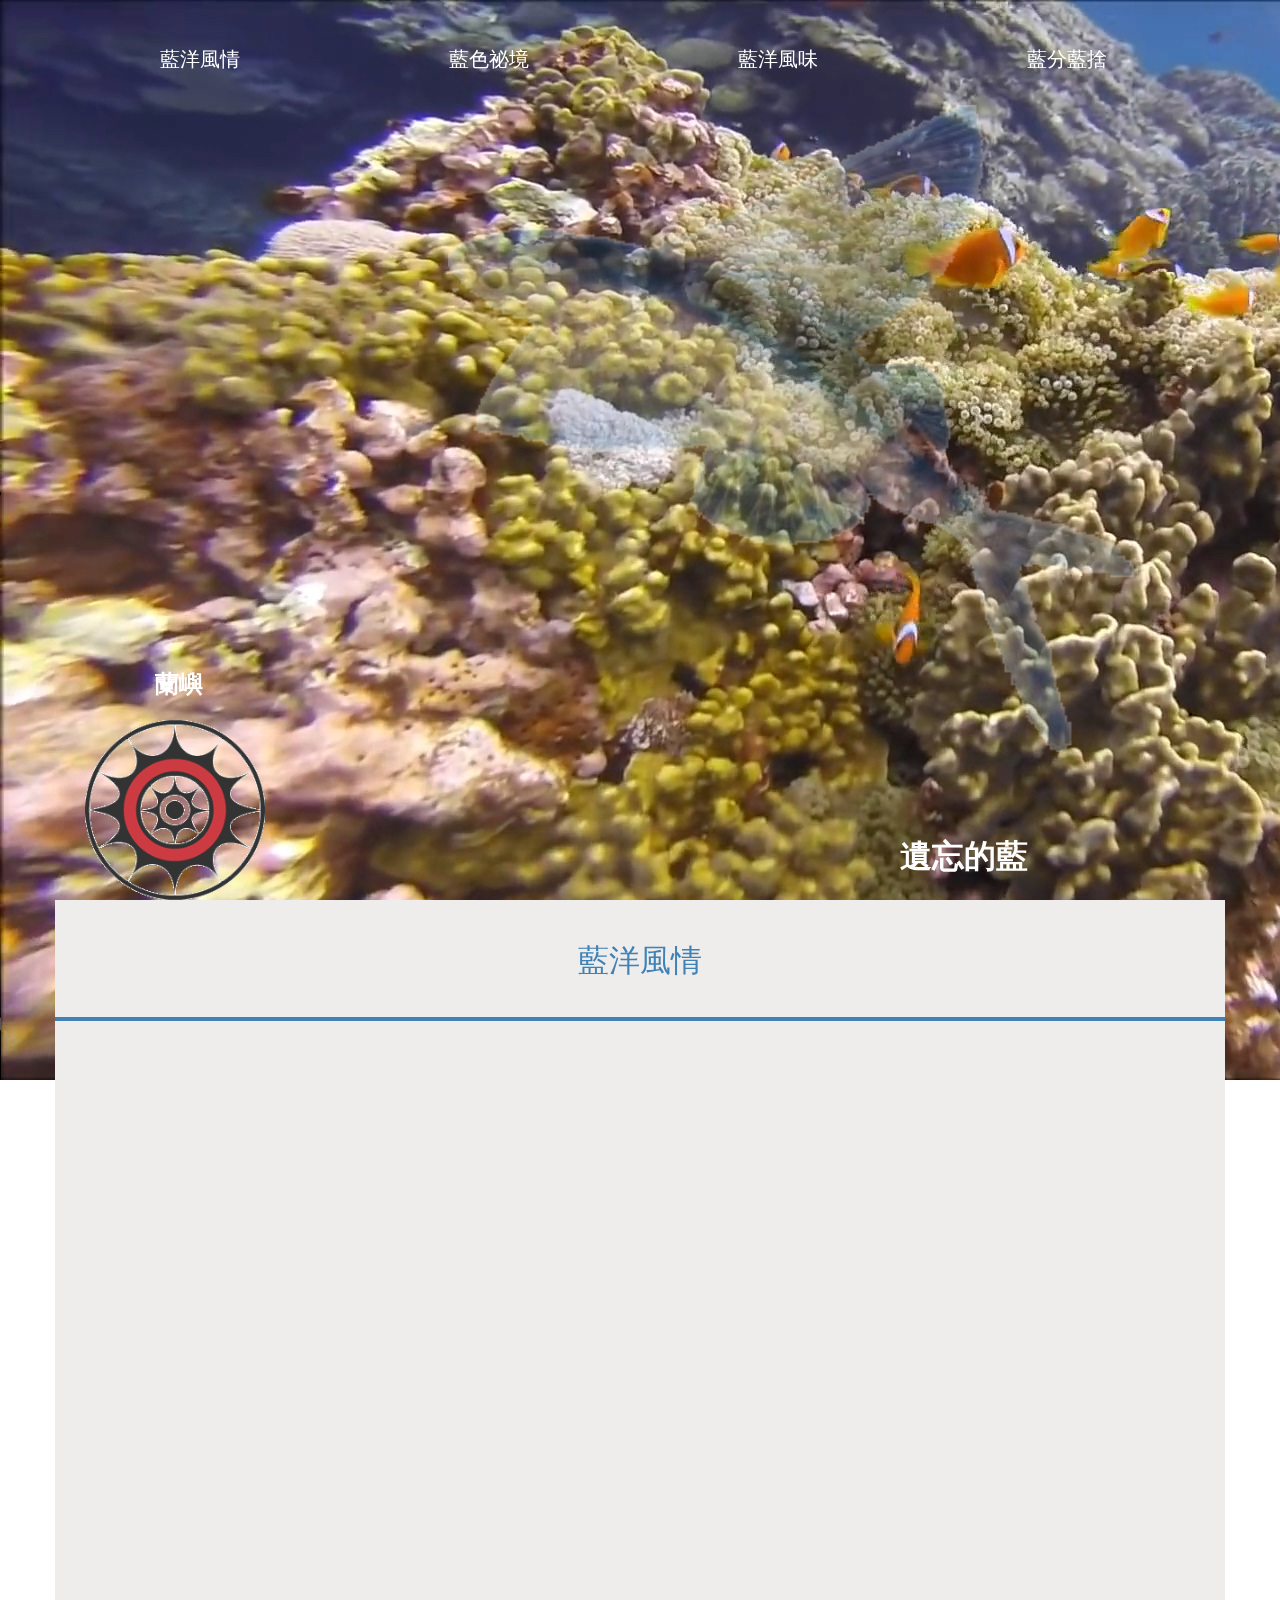
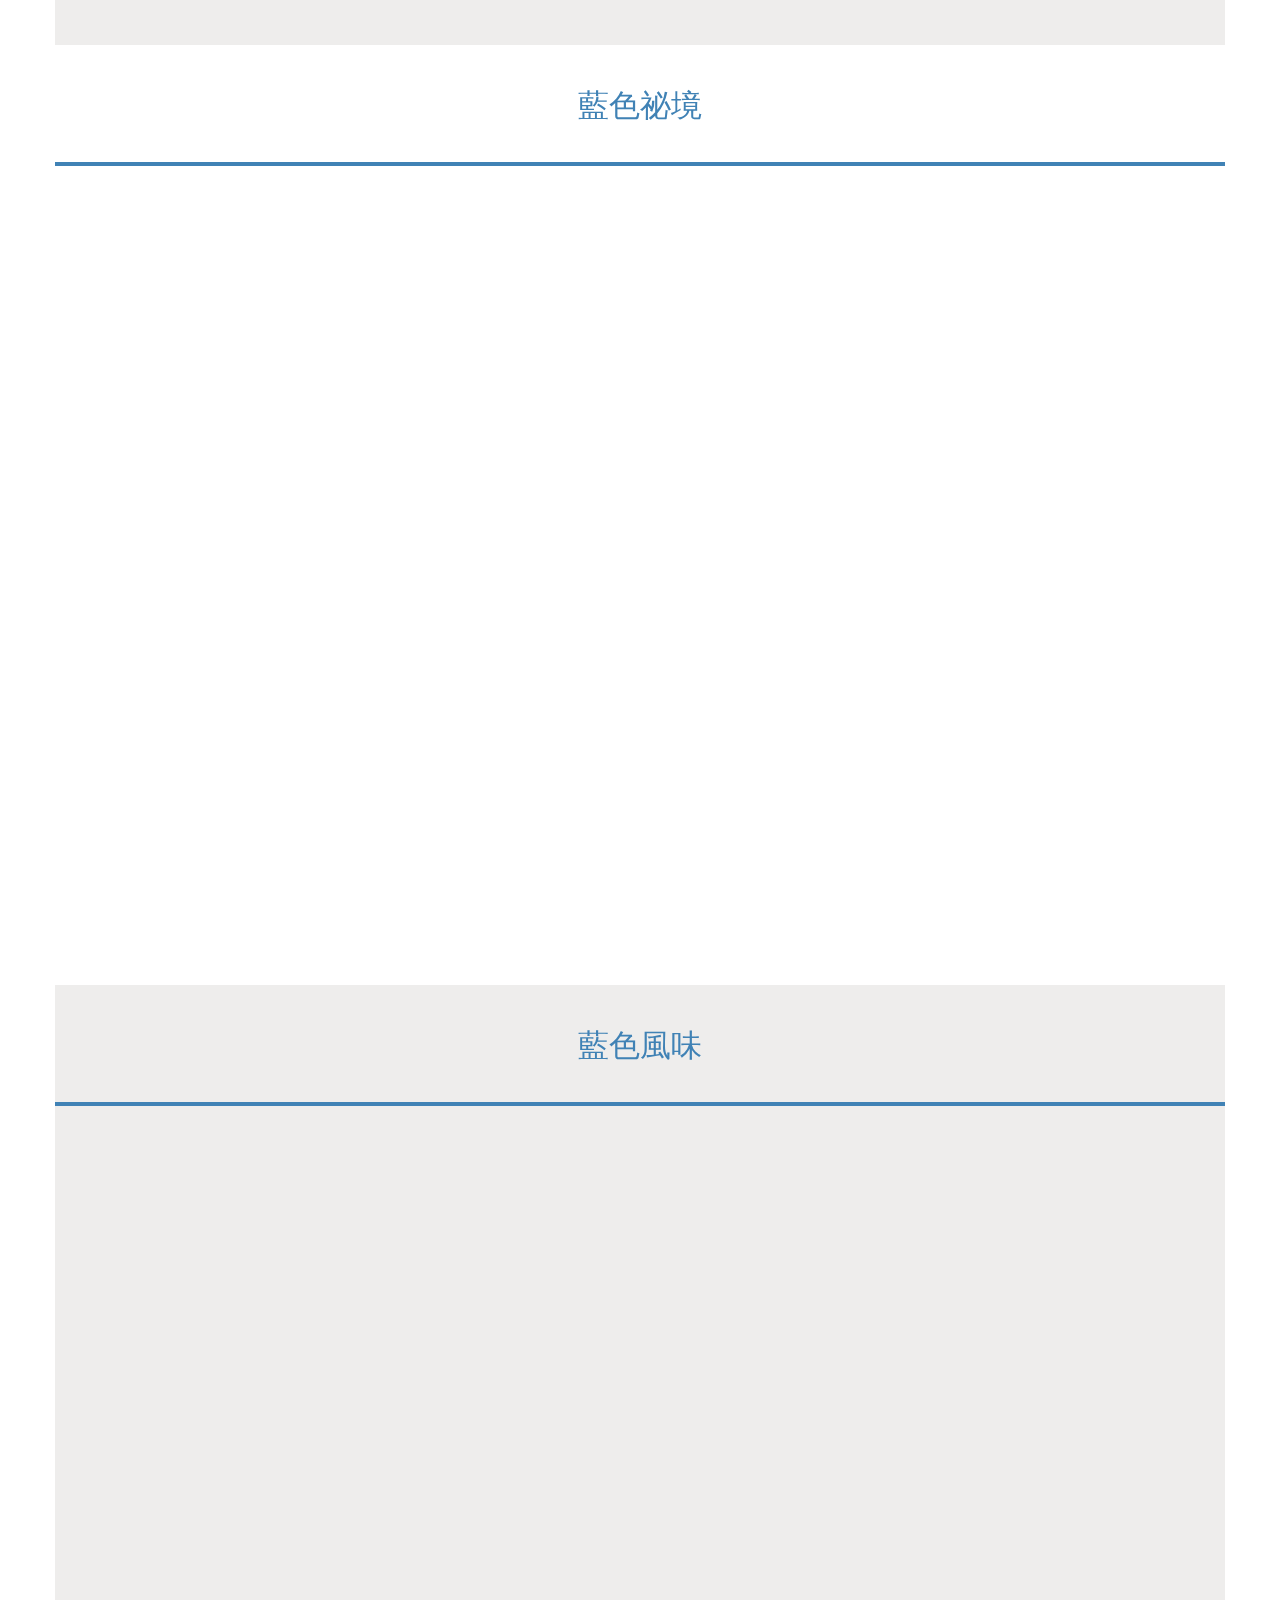
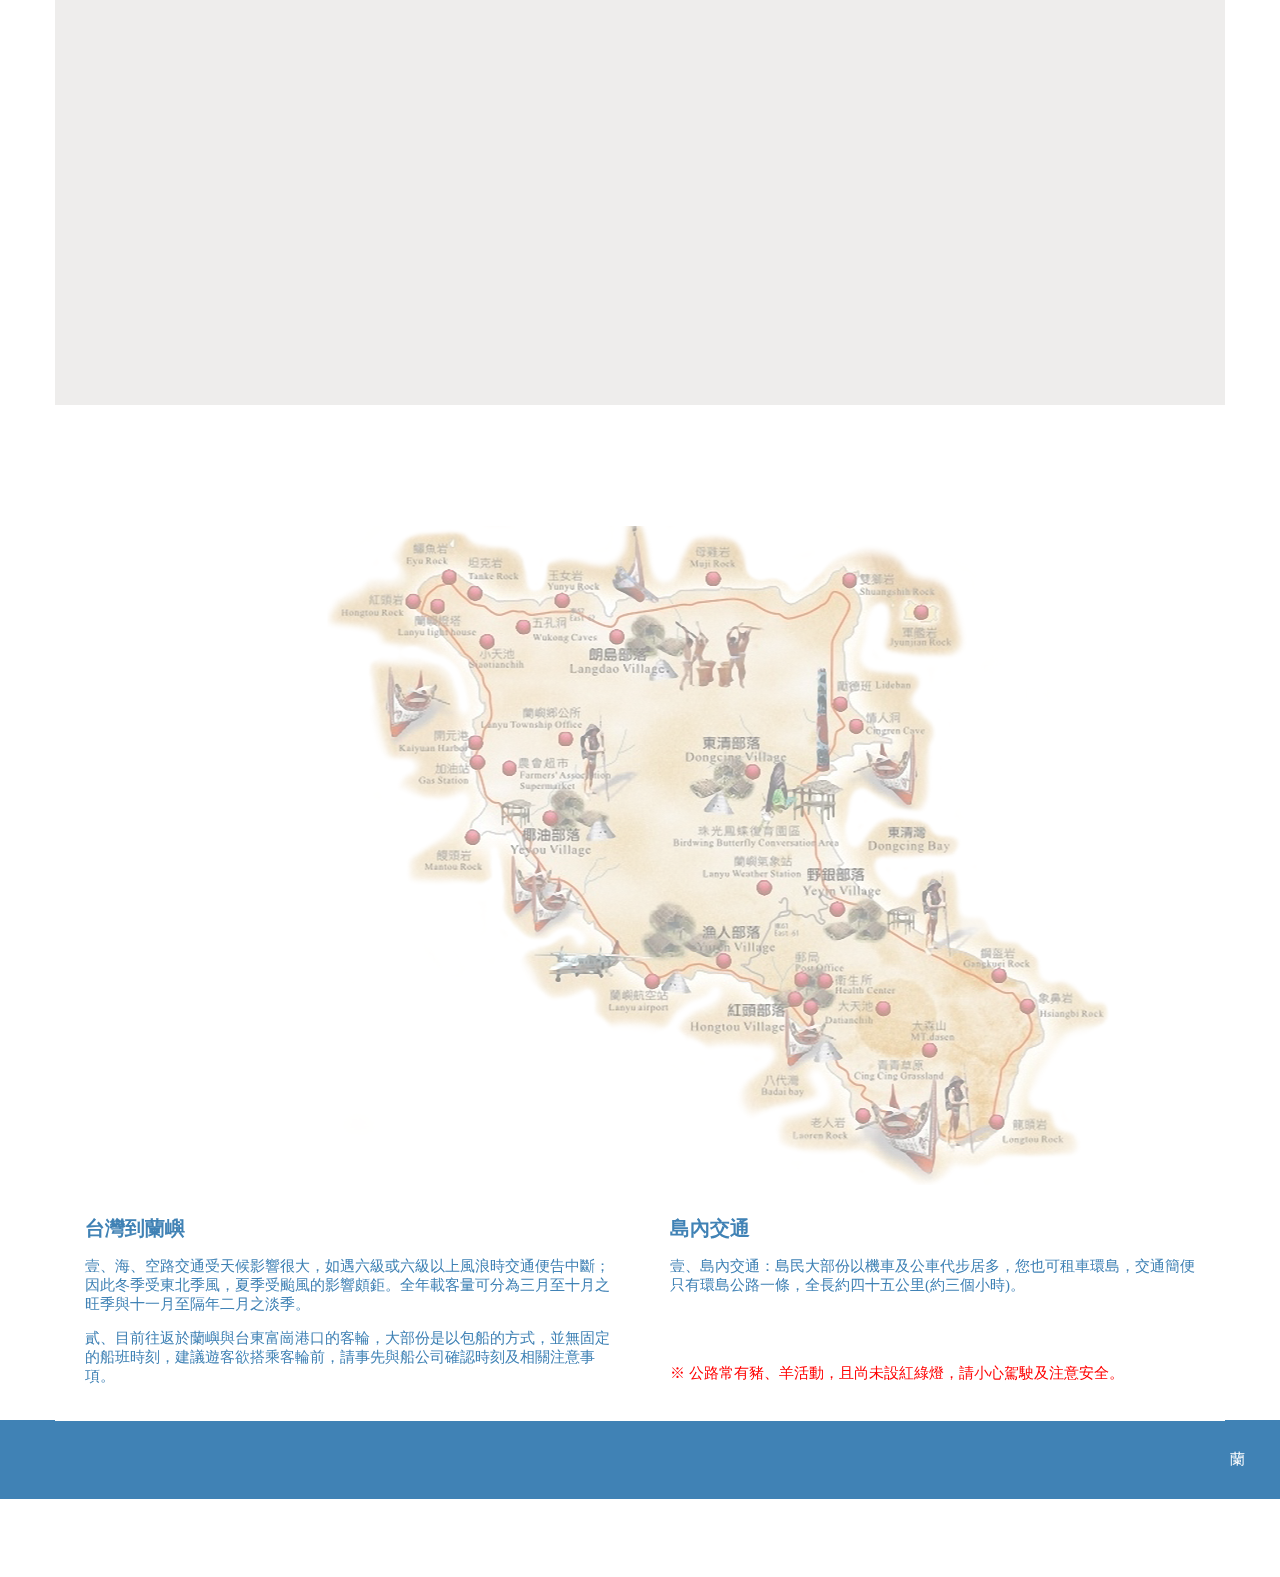
==== index.html @ 0213e4f8 "改title" ====
<!DOCTYPE html>
<html lang="en">

<head>
    <meta charset="UTF-8">
    <meta name="viewport" content="width=device-width, initial-scale=1.0">
    <meta http-equiv="X-UA-Compatible" content="ie=edge">
    <title>遺忘的藍</title>
    <link rel="stylesheet" href="style/css.css">
    <link href="https://unpkg.com/aos@2.3.1/dist/aos.css" rel="stylesheet">
    <link rel="stylesheet" href="https://cdnjs.cloudflare.com/ajax/libs/animate.css/3.7.0/animate.min.css">
    <link rel="stylesheet" href="/lightbox2-master/dist/css/lightbox.min.css">
</head>
<style>
    .bg {
        position: fixed;
        z-index: -1;
    }

    .text1 {
        display: none;
    }
</style>
</head>

<body>
    <div class="bg">
        <video id="myvideo" height="100%" width="1920px" poster="/style/img/sea.jpg" autoplay loop muted="" controls>
            <source src="style/video/20181009.mp4">
            <source src="style/video/20181009.mp4">
        </video>
        <script>
            myVid = document.getElementById("myvideo");
            myVid.playbackRate = 0.3;
        </script>
    </div>
    <button class="js-back-to-top back-to-top" title="回到頭部"></button>
    <div id="all">
        <div id="logo"></div>
        <h2>蘭嶼</h2>
        <div id="navbar">
            <ul>
                <a href="#page02">
                    <li class="hinge">藍洋風情</li>
                </a>
                <a href="#page03">
                    <li class="hinge">藍色祕境</li>
                </a>
                <a href="#page04">
                    <li class="hinge">藍洋風味</li>
                </a>
                <a href="#page05">
                    <li id="end" class="hinge">藍分藍捨</li>
                </a>
            </ul>


        </div>
        <div id="main">
            <div id="fish" data-aos="fade-up-left" data-aos-duration="6000"></div>
            <h1 class="jackInTheBox">遺忘的藍</h1>
        </div>
    </div>
    <div id="page02">
        <div id="page02_navbar">
            藍洋風情
        </div>
        <div id="page02_main">
            <div class="page02_main_box01" data-aos="fade-right" data-aos-duration="3000"></div>
            <div class="page02_main_box02" data-aos="fade-left" data-aos-duration="3000">
                <h3 id="changetitle01">族群:達悟族</h3>
                <h3 id="changetitle02">名稱由來</h3>
                <p id="changetext01">巴丹島（Batan），位於蘭嶼東南方海上的一個島嶼，屬於菲律賓的巴斯可州，與蘭嶼島相距甚近，兩地人經常划船相互往來，有學者認為達悟族的祖先應該是從巴丹島遷居蘭嶼島的，以前兩地之間也有頻繁的來往。
                </p>
                <p id="changetext02">蘭嶼最早稱為「Ponso no
                    Tao」，原住民達悟語的意思為「人之島」。因島上西北角山頭在夕陽映照下，有如一顆紅色的人頭，閩南漢人一度稱為「紅頭嶼」。後來因島上盛產蝴蝶蘭，才更名為「蘭嶼」。行政區劃分為台東縣蘭嶼鄉，亦為交通部觀光局東部海岸國家風景區管理處管轄範圍。</p>
            </div>
            <div class="page02_main_box03" data-aos="fade-right" data-aos-duration="3000"></div>
            <div class="page02_main_box04" data-aos="flip-left" data-aos-duration="3000">
                <h3 id="changetitle03">禁忌:入境隨俗</h3>
                <h3 id="changetitle04">熱帶雨林</h3>
                <p class="changetext03">1.每年3至7月是雅美人舉行飛魚祭的時間，請女性遊客切記不要碰觸拼板舟船身，所有遊客也請勿擅自登船拍照。</p>
                <p class="changetext03">2.『棋盤腳樹』被雅美人視為『魔鬼樹』，請勿將此樹的樹枝、葉子帶進居民的家中或放在拼板舟上。</p>
                <p class="changetext04">蘭嶼與台灣本島不同, 是全台灣唯一被歸類於熱帶雨林氣候的地區。年溫差小, 終年氣溫溫和但潮濕多雨,
                    同時也是全台灣日照時數最少的地區之一。山區與平地平均溫差3到4度，山地年平均溫度約23度，平地年平均溫度約26度，冬季氣候溫和潮溼，夏季炎熱多雨。 </p>
            </div>
            <div class="page02_main_box05" data-aos="fade-left" data-aos-duration="3000">
                <h3 id="changetitle05">祭典:飛魚祭</h3>
                <h3 id="changetitle06">歸屬台灣</h3>
                <p class="changetext05">飛魚招魚祭:每年二至三月舉行，意召請飛魚、祈求豐收。此後，達悟族人允許在夜間以火把照明來捕捉飛魚，到四月，白天可用小船釣大魚，但夜間不可捕魚，五到七月可在白天捕捉飛魚，但不可捕捉其他魚種。</p>
                <p class="changetext05">飛魚收藏祭:在每年六到七月舉行，表示飛魚的魚汛期已經結束，從這天起不可再捕捉飛魚，改抓其它魚食用。而整個魚汛期所捉到的大量飛魚則曬乾儲存，以備在冬季時食用。</p>
                <p class="changetext05">飛魚終食祭:每年中秋節過後，雅美族人就禁止再食用飛魚了，吃不完的飛魚乾掛在屋旁柴架上讓豬狗吃食，不隨意丟棄，表達對飛魚的尊重。</p>
                <p class="changetext06">1896(清光緒21年日明治23年) 中日簽定馬關條約，蘭嶼隨台、澎割讓予日本。日人將蘭嶼設為研究區供人類學者研究，並改屬台東縣管轄。
                    1897(日明治30年) 日人鳥居龍藏第一次赴本島調查。1903(日明治36年)
                    美國帆船班傑明號事件。美船數人與雅美族因誤會而鬥爭，後日本派駐警三人駐蘭嶼，日人在蘭嶼設立駐在所，於紅頭社駐警察三名，此為國家體制機構進入蘭嶼之始。</p>
            </div>
        </div>
    </div>
    <div id="page03">
        <div id="page03_navbar">
            藍色祕境
        </div>
        <div id="page03_main">
            <div class="page03_main_box" data-aos="fade-up" data-aos-duration="3000">
                <section>
                    <a class="example-image-link" href="/style/img/view1-1.jpg" data-lightbox="village01" data-title="油椰國小"><img
                            class="example-image" src="/style/img/village01.jpg" alt="" width="350px" height="350px" /></a>
                    <a class="example-image-link text1" href="/style/img/view1-2.jpg" data-lightbox="village01"
                        data-title="饅頭山"><img class="example-image" src="/style/img/view1-2.jpg" alt="" /></a>
                </section>
            </div>
            <div class="page03_main_box" data-aos="fade-up" data-aos-duration="3000">
                <section>
                    <a class="example-image-link" href="/style/img/view2-1.jpg" data-lightbox="village02" data-title="蘭嶼燈塔"><img
                            class="example-image" src="/style//img/village02.jpeg" alt="" width="350px" height="350px" /></a>
                    <a class="example-image-link text1" href="/style/img/view2-2.jpg" data-lightbox="village02"
                        data-title="蘭嶼小天池"><img class="example-image" src="/style/img/view2-2.jpg" alt="" /></a>
                    <a class="example-image-link text1" href="/style/img/view2-3.jpg" data-lightbox="village02"
                        data-title="雙獅岩"><img class="example-image" src="/style/img/view2-3.jpg" alt="" /></a>
                </section>
            </div>
            <div id="boxUR" class="page03_main_box" data-aos="fade-up" data-aos-duration="3000">
                <section>
                    <a class="example-image-link" href="/style/img/view3-1.jpg" data-lightbox="village03" data-title="東清祕境"><img
                            class="example-image" src="/style/img/village03.jpg" alt="" width="350px" height="350px" /></a>
                </section>
            </div>
            <div class="page03_main_box" data-aos="fade-up" data-aos-duration="3000">
                <section>
                    <a class="example-image-link" href="/style/img/view4-1.jpg" data-lightbox="village04" data-title="野銀冷泉"><img
                            class="example-image" src="/style//img/village04.jpg" alt="" width="350px" height="350px" /></a>
                    <a class="example-image-link text1" href="/style/img/view4-2.jpg" data-lightbox="village04"
                        data-title="地下屋"><img class="example-image" src="/style/img/view2-2.jpg" alt="" /></a>
                    <a class="example-image-link text1" href="/style/img/view4-3.jpg" data-lightbox="village04"
                        data-title="氣候站"><img class="example-image" src="/style/img/view2-3.jpg" alt="" /></a>
                    <a class="example-image-link text1" href="/style/img/view4-4.jpg" data-lightbox="village04"
                        data-title="氣候站"><img class="example-image" src="/style/img/view2-4.jpg" alt="" /></a>
                </section>
            </div>
            <div class="page03_main_box" data-aos="fade-up" data-aos-duration="3000">
                <section>
                    <a class="example-image-link" href="/style/img/view5-1.jpg" data-lightbox="village05" data-title="蘭嶼大天池"><img
                            class="example-image" src="/style/img/village05.jpeg" alt="" width="350px" height="350px" /></a>
                    <a class="example-image-link text1" href="/style/img/view5-2.jpg" data-lightbox="village05"
                        data-title="青青草原"><img class="example-image" src="/style/img/view5-2.jpg" alt="" /></a>
                    <a class="example-image-link text1" href="/style/img/view5-3.jpg" data-lightbox="village05"
                        data-title="青青草原"><img class="example-image" src="/style/img/view5-3.jpg" alt="" /></a>
                    <a class="example-image-link text1" href="/style/img/view5-4.gif" data-lightbox="village05"
                        data-title="青青草原"><img class="example-image" src="/style/img/view5-4.gif" alt="" /></a>
                </section>
            </div>
            <div id="boxDR" class="page03_main_box" data-aos="fade-up" data-aos-duration="3000">
                <section>
                    <a class="example-image-link" href="/style/img/view6-1.jpg" data-lightbox="village06" data-title="八代灣"><img
                            class="example-image" src="/style/img/village06.jpg" alt="" width="350px" height="350px" /></a>
                    <a class="example-image-link text1" href="/style/img/view6-2.jpg" data-lightbox="village06"
                        data-title="八代灣"><img class="example-image" src="/style/img/view6-2.jpg" alt="" /></a>
                    <a class="example-image-link text1" href="/style/img/view6-3.gif" data-lightbox="village06"
                        data-title="八代灣"><img class="example-image" src="/style/img/view6-3.gif" alt="" /></a>
                    <a class="example-image-link text1" href="/style/img/view6-4.gif" data-lightbox="village06"
                        data-title="八代灣"><img class="example-image" src="/style/img/view6-4.gif" alt="" /></a>
                </section>
            </div>
        </div>
    </div>
    <div id="page04">
        <div id="page04_navbar">
            藍色風味
        </div>
        <div id="page04_main">
            <div class="page04_main_box restaurant01" data-aos="flip-left" data-aos-easing="ease-out-cubic"
                data-aos-duration="3000"></div>
            <div class="page04_main_box restaurant02" data-aos="flip-left" data-aos-easing="ease-out-cubic"
                data-aos-duration="3000"></div>
            <div id="box04R" class="page04_main_box" data-aos="flip-left" data-aos-easing="ease-out-cubic"
                data-aos-duration="3000"></div>
            <div class="longbox restaurant04" data-aos="flip-left" data-aos-easing="ease-out-cubic" data-aos-duration="3000"></div>
            <div id="box04CR" class="page04_main_box" data-aos="flip-left" data-aos-easing="ease-out-cubic"
                data-aos-duration="3000"></div>
            <div class="page04_main_box restaurant06" data-aos="flip-left" data-aos-easing="ease-out-cubic"
                data-aos-duration="3000"></div>
            <div id="longboxR" class="longbox" data-aos="flip-left" data-aos-easing="ease-out-cubic" data-aos-duration="3000"></div>
        </div>
    </div>
    <div id="page05">
        <div id="page05_navbar">
            藍分藍捨
        </div>
        <div id="page05_main">
            <div id="map"></div>

            <div id="traffic_box">
                <div id="traffic_box01">
                    <div class="traffic">
                        <h3>台灣到蘭嶼</h3>
                        <p>壹、海、空路交通受天候影響很大，如遇六級或六級以上風浪時交通便告中斷；因此冬季受東北季風，夏季受颱風的影響頗鉅。全年載客量可分為三月至十月之旺季與十一月至隔年二月之淡季。</p>
                        <p>貳、目前往返於蘭嶼與台東富崗港口的客輪，大部份是以包船的方式，並無固定的船班時刻，建議遊客欲搭乘客輪前，請事先與船公司確認時刻及相關注意事項。</p>
                    </div>
                    <div class="traffic">
                        <h3>島內交通</h3>
                        <p>壹、島內交通：島民大部份以機車及公車代步居多，您也可租車環島，交通簡便只有環島公路一條，全長約四十五公里(約三個小時)。</p>
                        <br>
                        <br>
                        <br>
                        <p id="changecolor">※ 公路常有豬、羊活動，且尚未設紅綠燈，請小心駕駛及注意安全。</p>
                    </div>
                </div>
            </div>
        </div>
    </div>
    <div id="foolter">
        <p id="fooltercolor">蘭嶼民間發展協會所有 © 2018</p>
    </div>
    <script src="https://unpkg.com/aos@2.3.1/dist/aos.js"></script>
    <script>
        AOS.init();
    </script>
    <script src="/lightbox2-master/dist/js/lightbox-plus-jquery.min.js"></script>
    <script>
        $(function () {
            var $win = $(window);
            var $backToTop = $('.js-back-to-top');
            // 當用戶滾動到離頂部100像素時，展示回到頂部按鈕                   
            $win.scroll(function () {
                if ($win.scrollTop() > 100) {
                    $backToTop.show();
                } else {
                    $backToTop.hide();
                }
            });
            // 當用戶點擊按鈕時，通過動畫效果返回頭部                   
            $backToTop.click(function () {
                $('html, body').animate({
                    scrollTop: 0
                }, 200);
            });
        });
    </script>

</body>

</html>
---- style/css.css ----
*{
    box-sizing: border-box;
}
body{
    padding: 0px;
    margin: 0px;
}
#all{
    padding: 0px;
    width:100%;
    height: 100vh;
    background-color:rgba(0,0,0,0);
    position: relative;

}
#navbar{
    width: 960px;
    height: 85px;
    background-color:rgba(0,0,0,0);
    margin-left: auto;
    margin-right: auto;
    padding-top: 30px; 
}
ul{
    list-style-type:none;
    padding: 0px;
}
li{
    float: left;
    margin-right: 209px;
    font-size: 20px;
    font-family:王漢宗粗鋼體一標準;
    color: white;
}
#end{
    margin-right:0px;
}
#main{
    width:1170px;
    height:calc(100vh - 85px);
    background-color:rgba(0,0,0,0);
    margin-left: auto;
    margin-right: auto;
    padding-left:393px;
    padding-top:20px;
}
#fish{
    width: 690px;
    height:647px;
    background-image: url(/style/img/fish1.gif);
    background-size: cover;
    opacity:0.3;
}
#fish:hover{
    background-image: url(/style/img/fish2.png);
    opacity:0.4;
}
#logo{
    width: 180px;
    height: 180px;
    background-image: url(/style/img/c.gif);
    background-size: cover;
    position: absolute;
    left:85px;
    bottom: 0px;

}
h1{
    position: absolute;
    left:900px;
    bottom:0px;
    color: white;
    font-family:王漢宗標楷體一空心;
}
h2{
    position: absolute;
    left:155px;
    bottom: 180px;
    color: white;
    font-family:王漢宗標楷體一空心;

}
#page02{
    width: 1170px;
    height: 745px;
    background-color:#EEEDEC;
    margin-left: auto;
    margin-right: auto;
}
#page02:hover{
    background-color:rgba(0,0,0,0); 
    transition-duration: 3s;
}

#page02_navbar{
    width: 100%;
    height: 121px;
    border-bottom: 4px solid #4082B5;
    color:#4082B5;
    font-size: 31px;
    text-align: center;
    line-height: 121px;
    font-family:王漢宗粗鋼體一標準;
}
#page02:hover > #page02_navbar{
    border-bottom: 4px solid white;
    color:white;
    transition-duration: 3s; 
}
#page02_main{
    width:1110px;
    height:calc(100% - 241px);
    margin: 30px;
 
}
.page02_main_box01{
    width:540px;
    height: 218px;
    background-color: black;
    background-image: url(/style/img/people.jpg);
    background-size: cover;
    background-position: center;
    float: left;
    margin-right: 30PX;
}
.page02_main_box02{
    width: 540px;
    height: 218px;
    background-color:white;
    float: left;
    margin-bottom:30px;
}
#changetitle02,#changetext02{
    display: none;
}
.page02_main_box02:hover > #changetitle02,.page02_main_box02:hover > #changetext02{
    display: block;
}
.page02_main_box02:hover > #changetitle01,.page02_main_box02:hover > #changetext01{
    display: none;
}

.page02_main_box03{
    width: 255px;
    height: 286px;
    background-color: yellow;
    background-image: url(/style/img/flyfish.jpg);
    background-size: cover;
    float: left;
    margin-right: 30PX;
}

.page02_main_box04{
    width: 255px;
    height: 286px;
    background-color: white;
    float: left;
    margin-right: 30PX;
}
#changetitle04,.changetext04{
    display: none;
}
.page02_main_box04:hover > #changetitle04,.page02_main_box04:hover > .changetext04{
    display: block;
}
.page02_main_box04:hover > #changetitle03,.page02_main_box04:hover > .changetext03{
    display: none;
}
.page02_main_box05{
    width: 540px;
    height: 286px;
    background-color: white;
    float: left;
}
#changetitle06,.changetext06{
    display: none;
}
.page02_main_box05:hover > #changetitle06,.page02_main_box05:hover > .changetext06{
    display: block;
}
.page02_main_box05:hover > #changetitle05,.page02_main_box05:hover > .changetext05{
    display: none;
}
h3{
    padding: 0px;
    margin: 0px;
    margin: 30px;
    margin-bottom: 15px;
    font-size: 20px;
    color: #4082B5;
    font-family:微軟正黑體;
}
p{
    padding: 0px;
    margin: 0px;
    margin-top: 15px;
    margin-left: 30px;
    margin-right: 30px;
    font-size: 15px;
    color: #4082B5;
    font-family:微軟正黑體;

}
#page03{
    width: 1170px;
    height: 940px;
    background-color:white;
    margin-left: auto;
    margin-right: auto;
}
#page03:hover{
    background-color:rgba(0,0,0,0);
    transition-duration: 3s;
 }
#page03_navbar{
    width: 100%;
    height: 121px;
    border-bottom: 4px solid #4082B5;
    color:#4082B5;
    font-size: 31px;
    text-align: center;
    line-height: 121px;
    font-family:王漢宗粗鋼體一標準;
}
#page03:hover > #page03_navbar{
    border-bottom: 4px solid white;
    color:white;
    transition-duration: 3s; 
}
#page03_main{
    width:1110px;
    height:calc(100% - 241px);
    margin: 30px;
 
}
.page03_main_box{
    width: 350px;
    height:350px;
    background-color:yellow;
    float: left;
    margin-right:30px;
}
#boxUR,#boxDR{
    margin: 0px;
    margin-bottom: 30px;
}
#page04{
    width: 1170px;
    height: 1020px;
    background-color:#EEEDEC;
    margin-left: auto;
    margin-right: auto
}
#page04:hover{
    background-color:rgba(0,0,0,0); 
    transition-duration: 3s;
}
#page04_navbar{
    width: 100%;
    height: 121px;
    border-bottom: 4px solid #4082B5;
    color:#4082B5;
    font-size: 31px;
    text-align: center;
    line-height: 121px;
    font-family:王漢宗粗鋼體一標準;
}
#page04:hover > #page04_navbar{
    border-bottom: 4px solid white;
    color:white; 
    transition-duration: 3s;
}
#page04_main{
    width:1110px;
    height:calc(100% - 241px);
    margin: 30px;    
}
.page04_main_box{
    width: 350px;
    height: 250px;
    background-color: black;
    float: left;
    margin-right:30px;
}
#box04R{
    margin: 0px;
    margin-bottom: 30px;
    background-image: url(/style/img/restaurant03.jpg);
    background-size: cover;
}
.longbox{
    width: 730px;
    height: 250px;
    background-color: #4082B5;
    float: left;
    margin-right:30px;
}
#box04CR{
    margin: 0px;
    margin-bottom: 30px;
    background-image: url(/style/img/restaurant05.png);
    background-size: cover;

}
#longboxR{
    margin: 0px;
    margin-bottom: 30px;
    background-image: url(/style/img/restaurant07.jpg);
    background-size: cover;
    background-position: bottom;
}
.restaurant01{
    background-image: url(/style/img/restaurant01.jpg);
    background-size: cover;
}
.restaurant02{
    background-image: url(/style/img/restaurant02.jpg);
    background-size: cover;
}
.restaurant04{
    background-image: url(/style/img/restaurant04.jpg);
    background-size: cover;
    background-position: center;
}
.restaurant06{
    background-image: url(/style/img/restaurant06.jpg);
    background-size: cover;
}
#page05{
    width: 100%;
    height:1000px;
    background-color:rgba(0,0,0,0);
    margin-left: auto;
    margin-right: auto
}
#page05_navbar{
    width: 100%;
    height: 121px;
    color:white;
    font-size: 31px;
    text-align: center;
    line-height: 121px;
    font-family:王漢宗粗鋼體一標準;
}
#page05_main{
    width:100%;
    height:calc(100% -241px);   
}
#page05_main_box{
    max-width: 1170px;
    height: auto;
    
}
#map{
    max-width:1170px;
    height: 659px;;
    background-color:rgba(0,0,0,0);
    background-image: url(/style/img/map.png);
    background-position: center;
    margin-left: auto;
    margin-right: auto;
}
#traffic_box{
    width: 100%;
    height: 236px;
    background-color: white;
}
#traffic_box01{
   width: 1170px;
    height: 236px;
    margin-left: auto;
    margin-right: auto;
}
.traffic{
    width: 50%;
    height: 236px;
    background-color: white;
    float: left;
}
#changecolor{
    color: red;
}
#foolter{
    width: 100%;
    height: 78.5px;
    background-color: #4082B5;
    margin-left: auto;
    margin-right: auto;
}
#fooltercolor{
    color: white;
    text-align: center;
    line-height: 78.5px;
}
.back-to-top {
    display: none; /* 默認是隱藏的，這樣在第一屏才不顯示 */
    position: fixed; /* 位置是固定的 */
    bottom: 20px; /* 顯示在頁面底部 */
    right: 30px; /* 顯示在頁面的右邊 */
    z-index: 99; /* 確保不被其他功能覆蓋 */
    border:  rgba(0,0,0,0); /* 顯示邊框 */
    outline: none; /* 不顯示外框 */
    background-color: rgba(0,0,0,0); /* 設置背景背景顏色 */
    color: #0aaaf5; /* 設置文本顏色 */
    cursor: pointer; /* 滑鼠移到按鈕上顯示手型 */
    padding: 160px 60px 60px 60px; /* 增加一些內邊距 */
    border-radius: 15px; /* 增加圓角 */
    background-image: url('/style/img/fish02.gif');
    background-size: cover;
    }
    .back-to-top:hover {
    background-color: rgba(0,0,0,0); /* 滑鼠移上去時，反轉顏色 */
    color: #fff;
    }
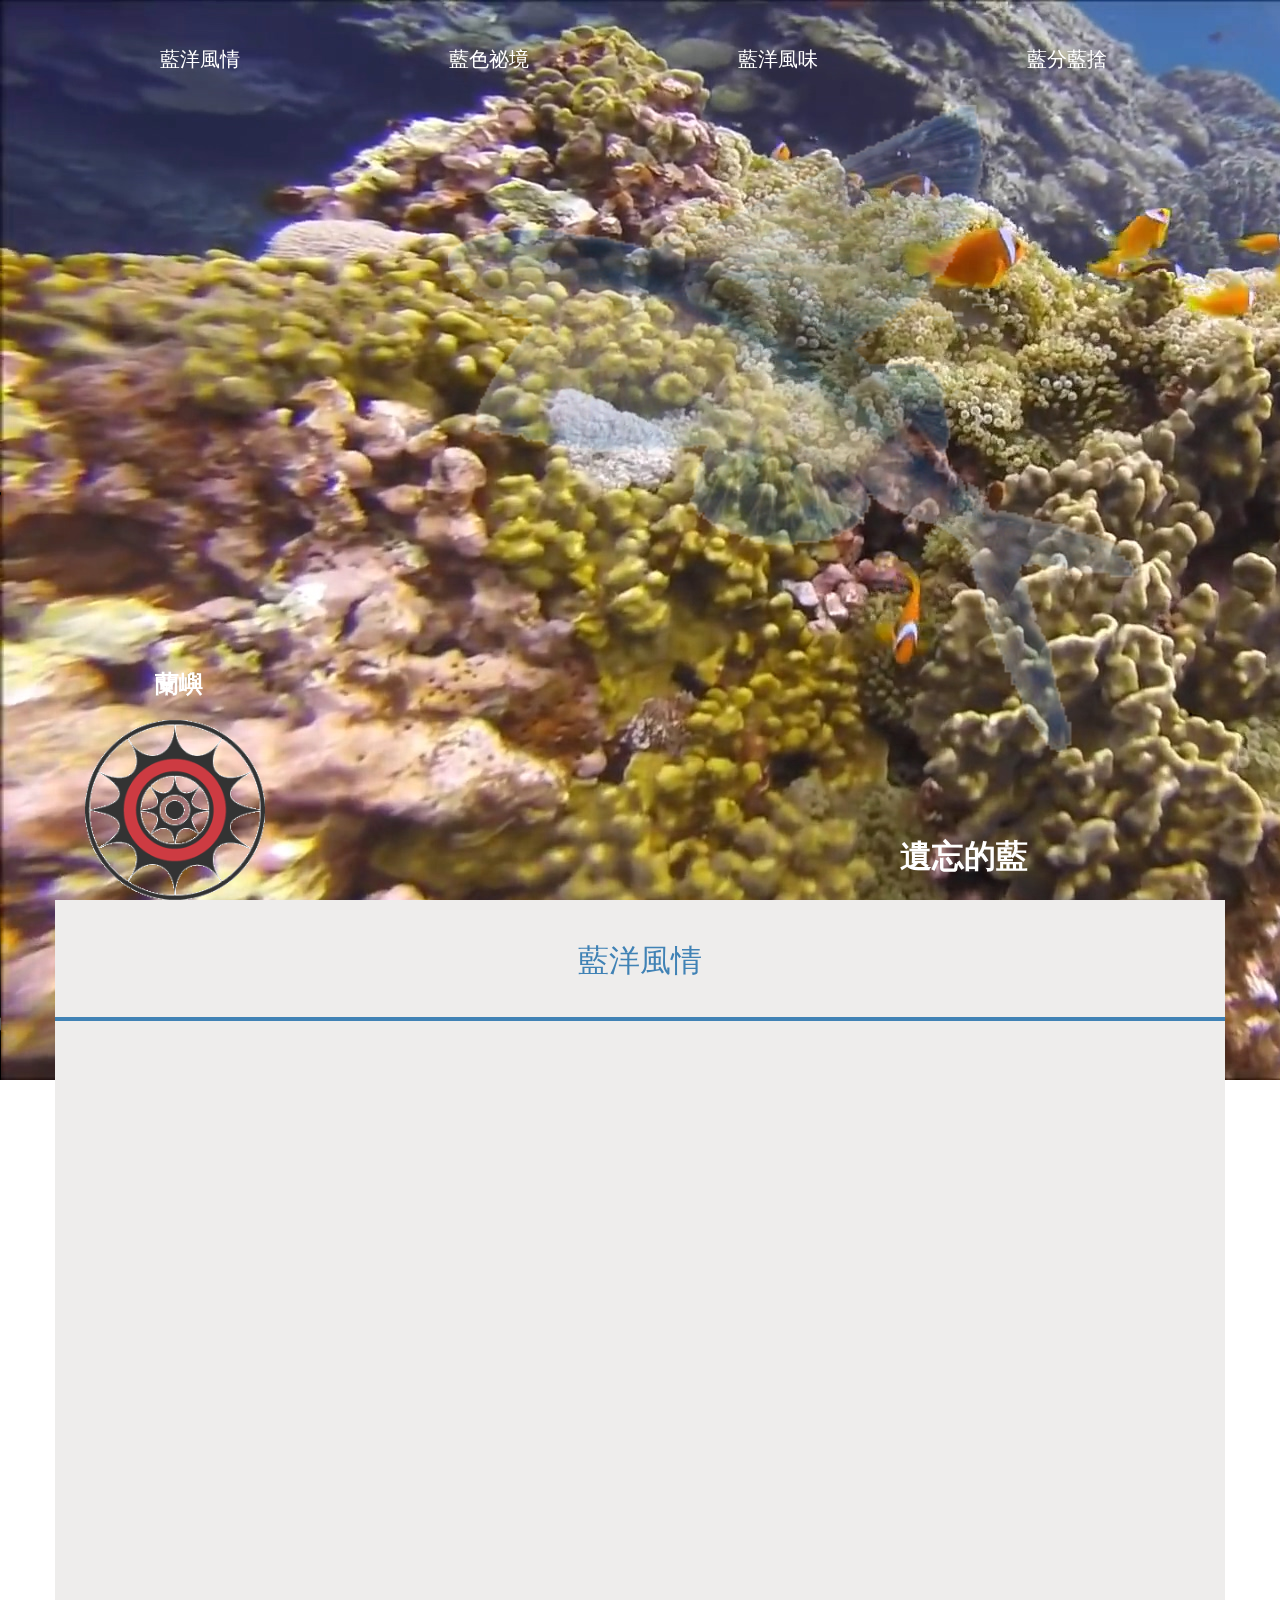
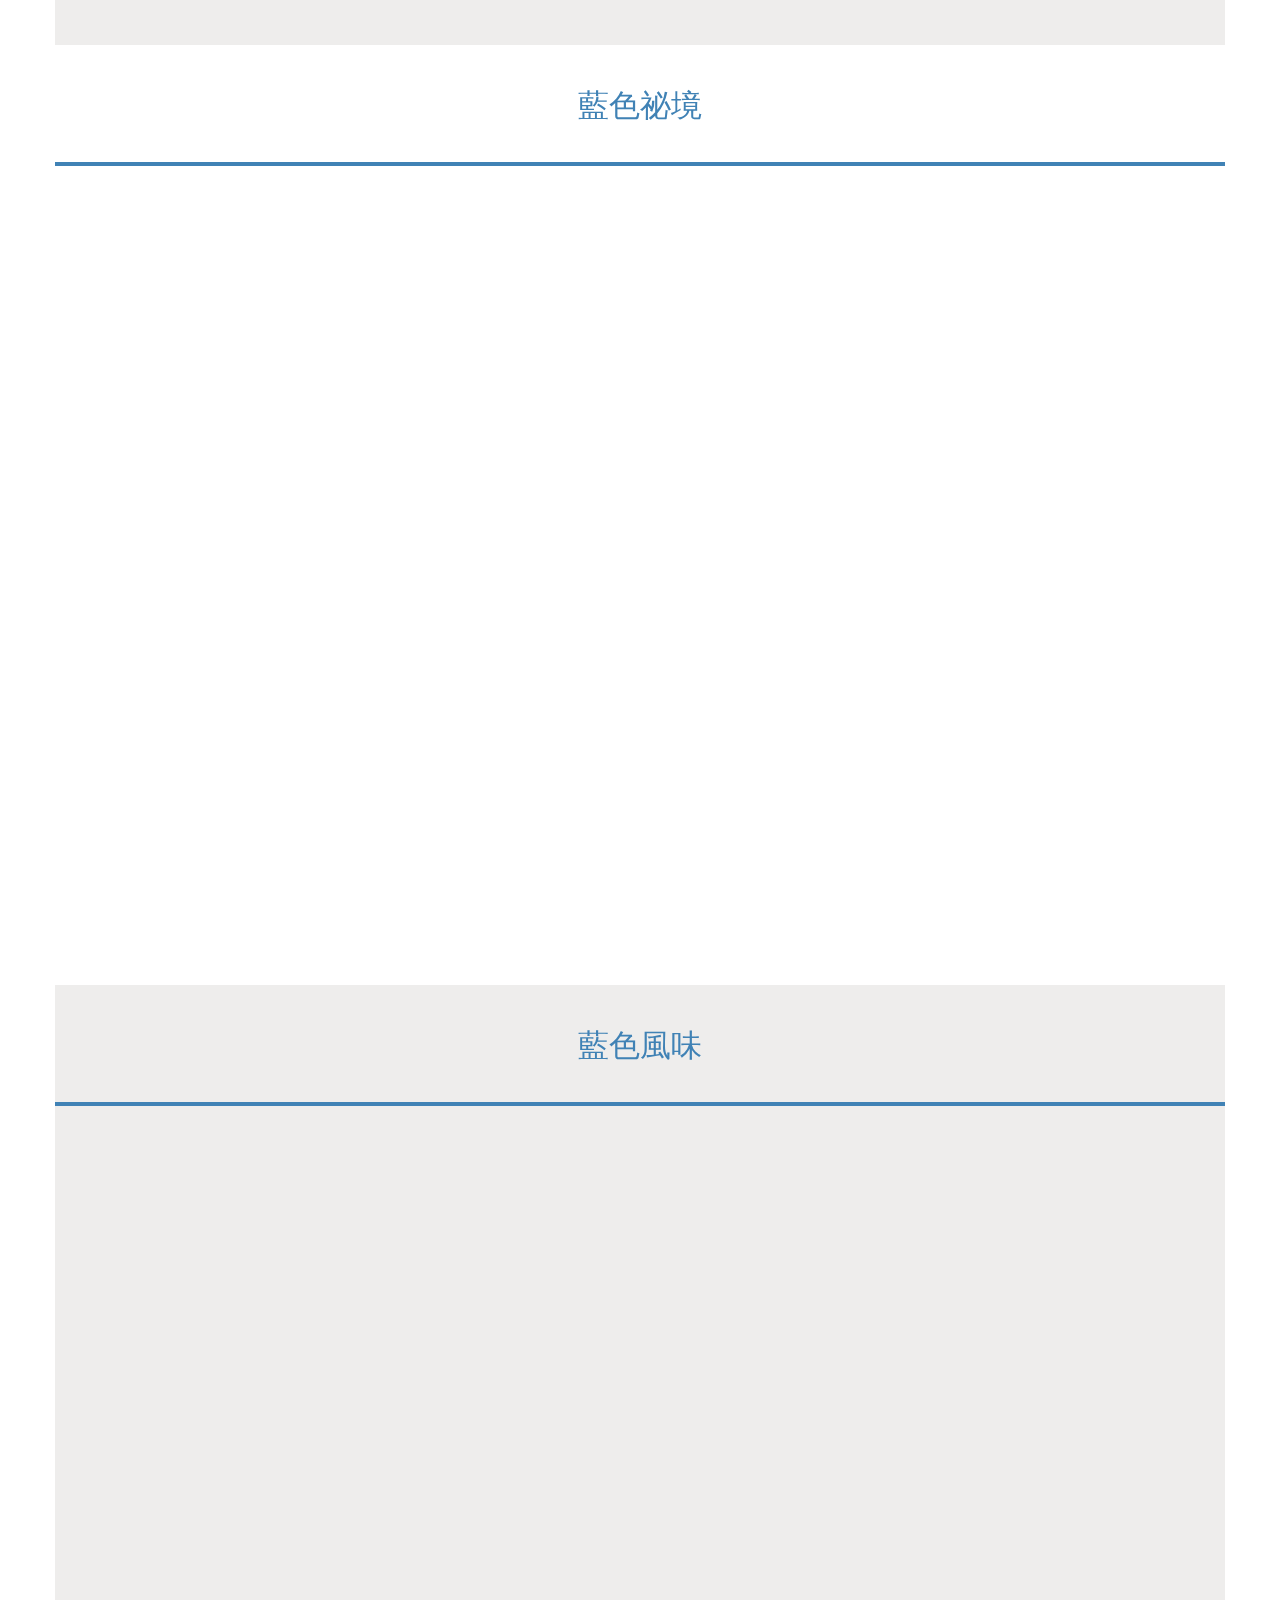
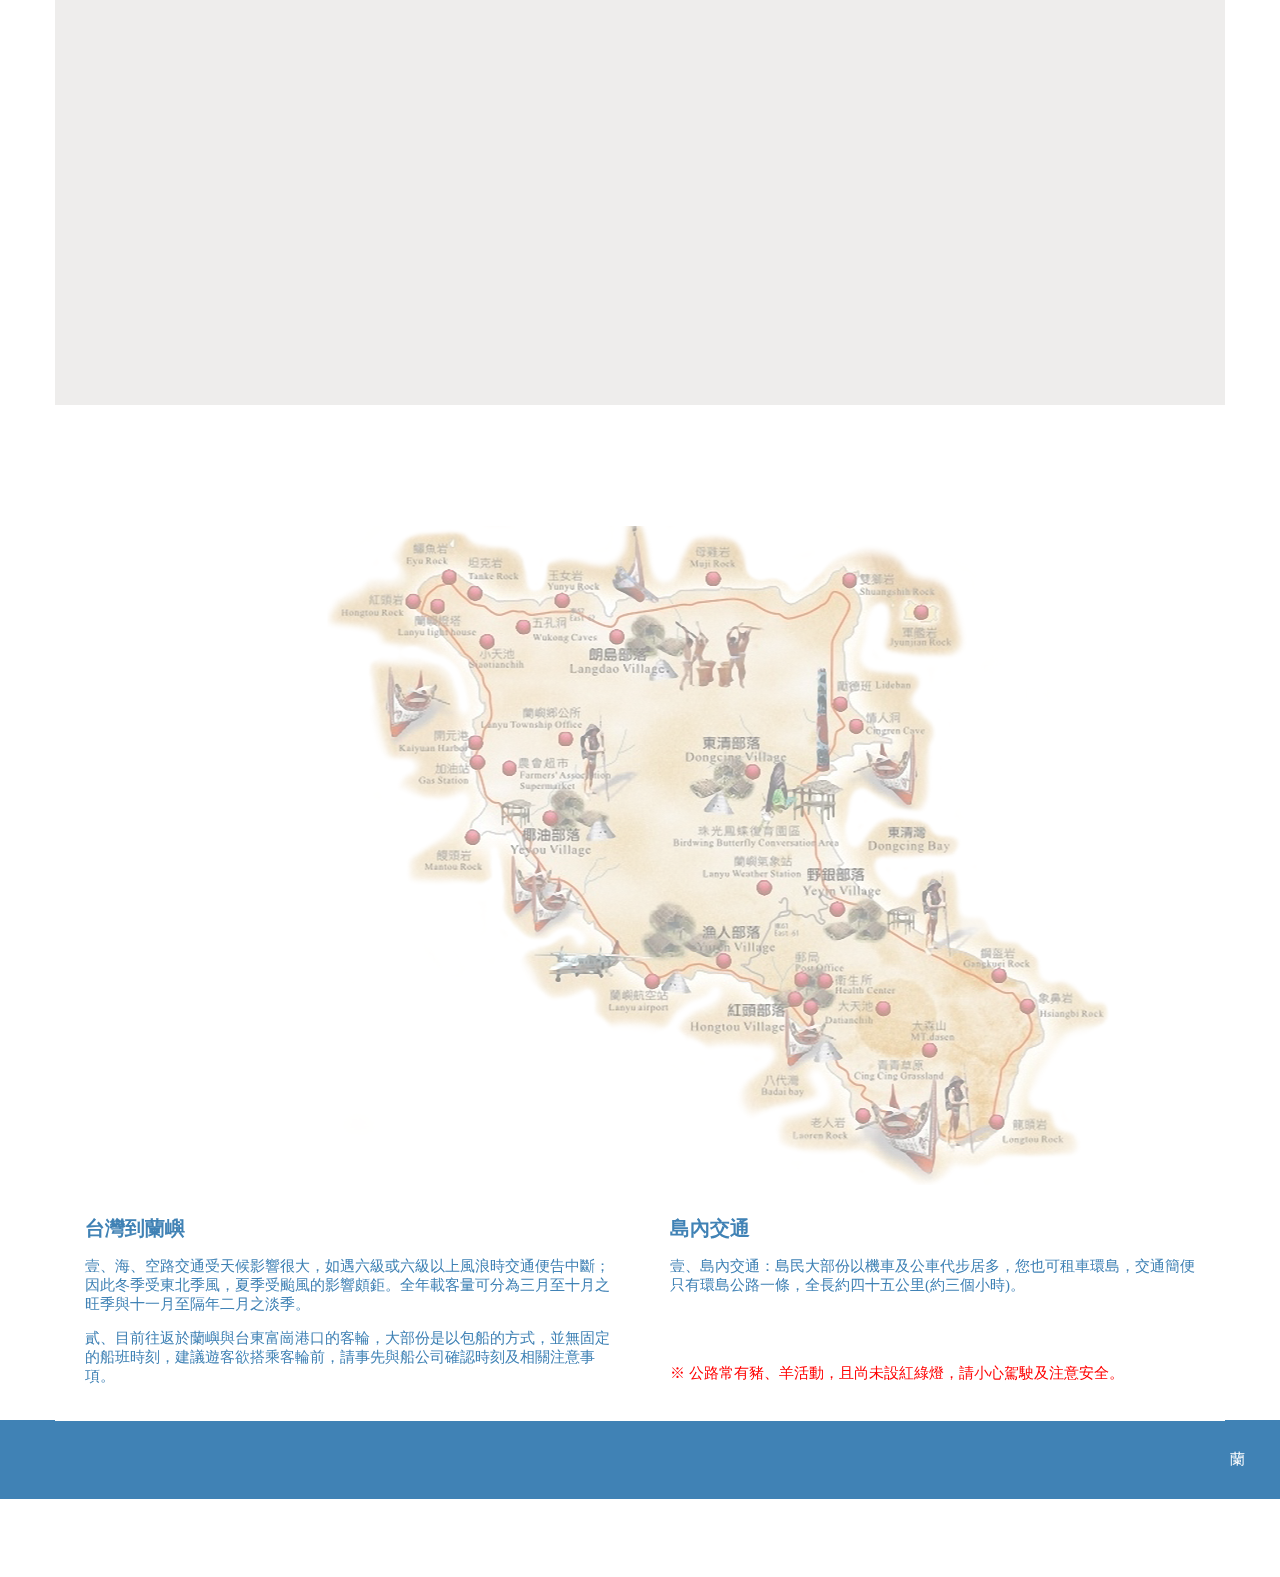
==== commit 37772277: "修改首頁" ====
--- a/index.html
+++ b/index.html
@@ -53,12 +53,23 @@
                     <li id="end" class="hinge">藍分藍捨</li>
                 </a>
             </ul>
+            <div id="btn">
+                <div id="line01"></div>
+				<div id="line02"></div>
+                <div id="line03"></div>
+                <ul id="btn02">
+					<a href="#page02"><li class="btn01">藍洋風情</li></a>
+					<a href="#page03"><li class="btn01">藍色祕境</li></a>
+                    <a href="#page04"><li class="btn01">藍洋風味</li></a>
+                    <a href="#page05"><li class="btn01">藍分藍捨</li></a>
+				</ul>
+            </div>
 
 
         </div>
         <div id="main">
             <div id="fish" data-aos="fade-up-left" data-aos-duration="6000"></div>
-            <h1 class="jackInTheBox">遺忘的藍</h1>
+            <h1 id="forgetblue"class="jackInTheBox">遺忘的藍</h1>
         </div>
     </div>
     <div id="page02">
--- a/style/css.css
+++ b/style/css.css
@@ -19,7 +19,7 @@
     background-color:rgba(0,0,0,0);
     margin-left: auto;
     margin-right: auto;
-    padding-top: 30px; 
+    padding-top: 30px;
 }
 ul{
     list-style-type:none;
@@ -412,4 +412,68 @@
     background-color: rgba(0,0,0,0); /* 滑鼠移上去時，反轉顏色 */
     color: #fff;
     }
-    +    @media screen and (max-width: 969px) {
+    ul{
+        display: none;
+    }
+          }
+#btn{
+        background-color:rgba(0,0,0,0); 
+        width: 80px;
+        height: 100px;
+        float:left;
+        position: relative;
+        left:15px;
+        position: absolute;
+    }
+ @media screen and (min-width: 969px) {
+        #btn{
+            display:none;
+        }
+              }
+@media screen and (max-width: 969px) {
+    #btn{
+        display:inline-block;
+    }
+          }
+#line01,#line02,#line03{
+            width: 60px;
+            height: 10px;
+            background-color: white;
+            position: absolute;
+            left:50%;
+            top: 50%;
+            transform: translate(-50%, -50%);
+        }
+#line01{
+            position: absolute;
+            top: 25%;
+        }
+#line03{
+            position: absolute;
+            top: 75%;
+        }
+#btn:hover > #btn02{
+            display: block;
+        }
+#btn02{
+            float: none;/*有浮動會跟logo排列一起*/
+            margin: 0px;
+            padding: 0px;
+            line-height:normal;/*高度間距正常*/
+            text-align:left;/*水平間靠右*/
+            display: none;
+            position: absolute;/*不然會被覆蓋掉*/
+            top: 100px;
+        }
+.btn01{
+            margin: 0px;	
+            display: grid;/*取消水平排列*/
+            color: white;
+            z-index: 9999999;
+        }
+ @media screen and (max-width: 1173px) {
+            #forgetblue{
+                display:none;
+            }
+                  }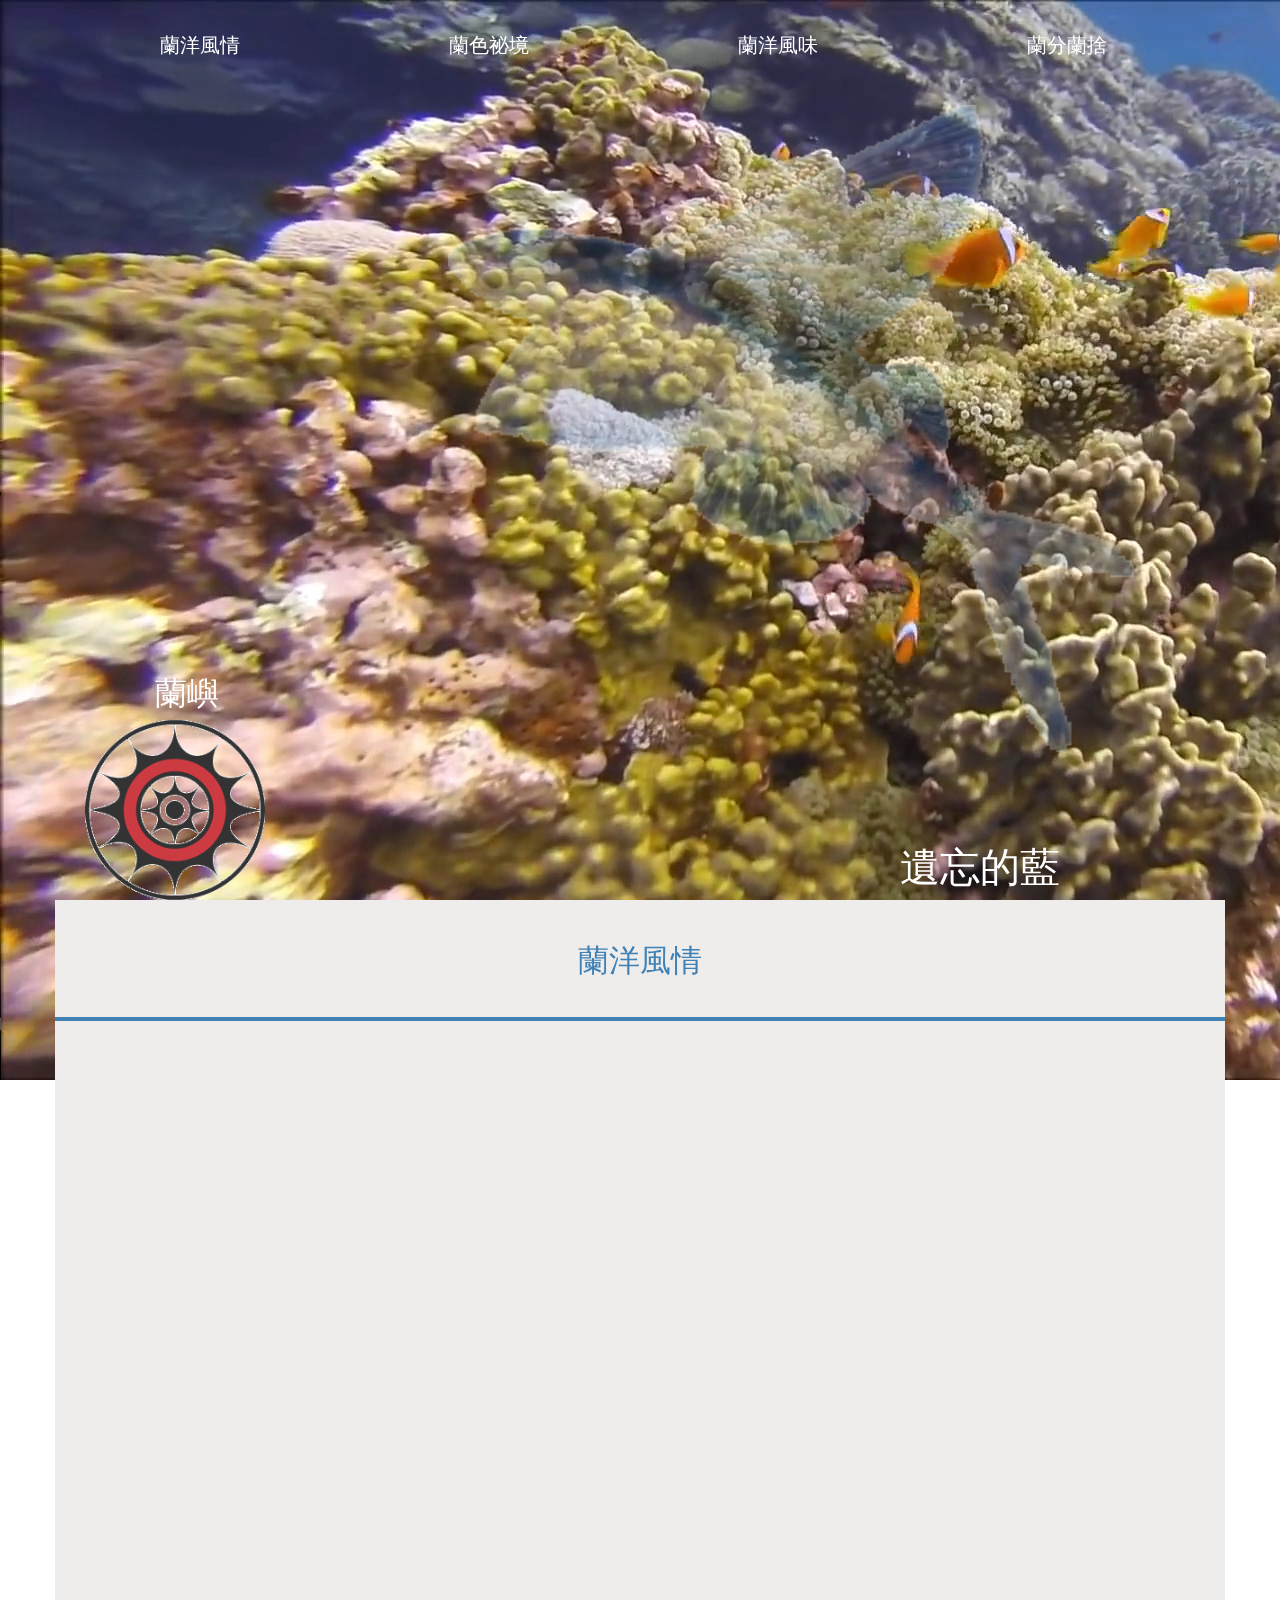
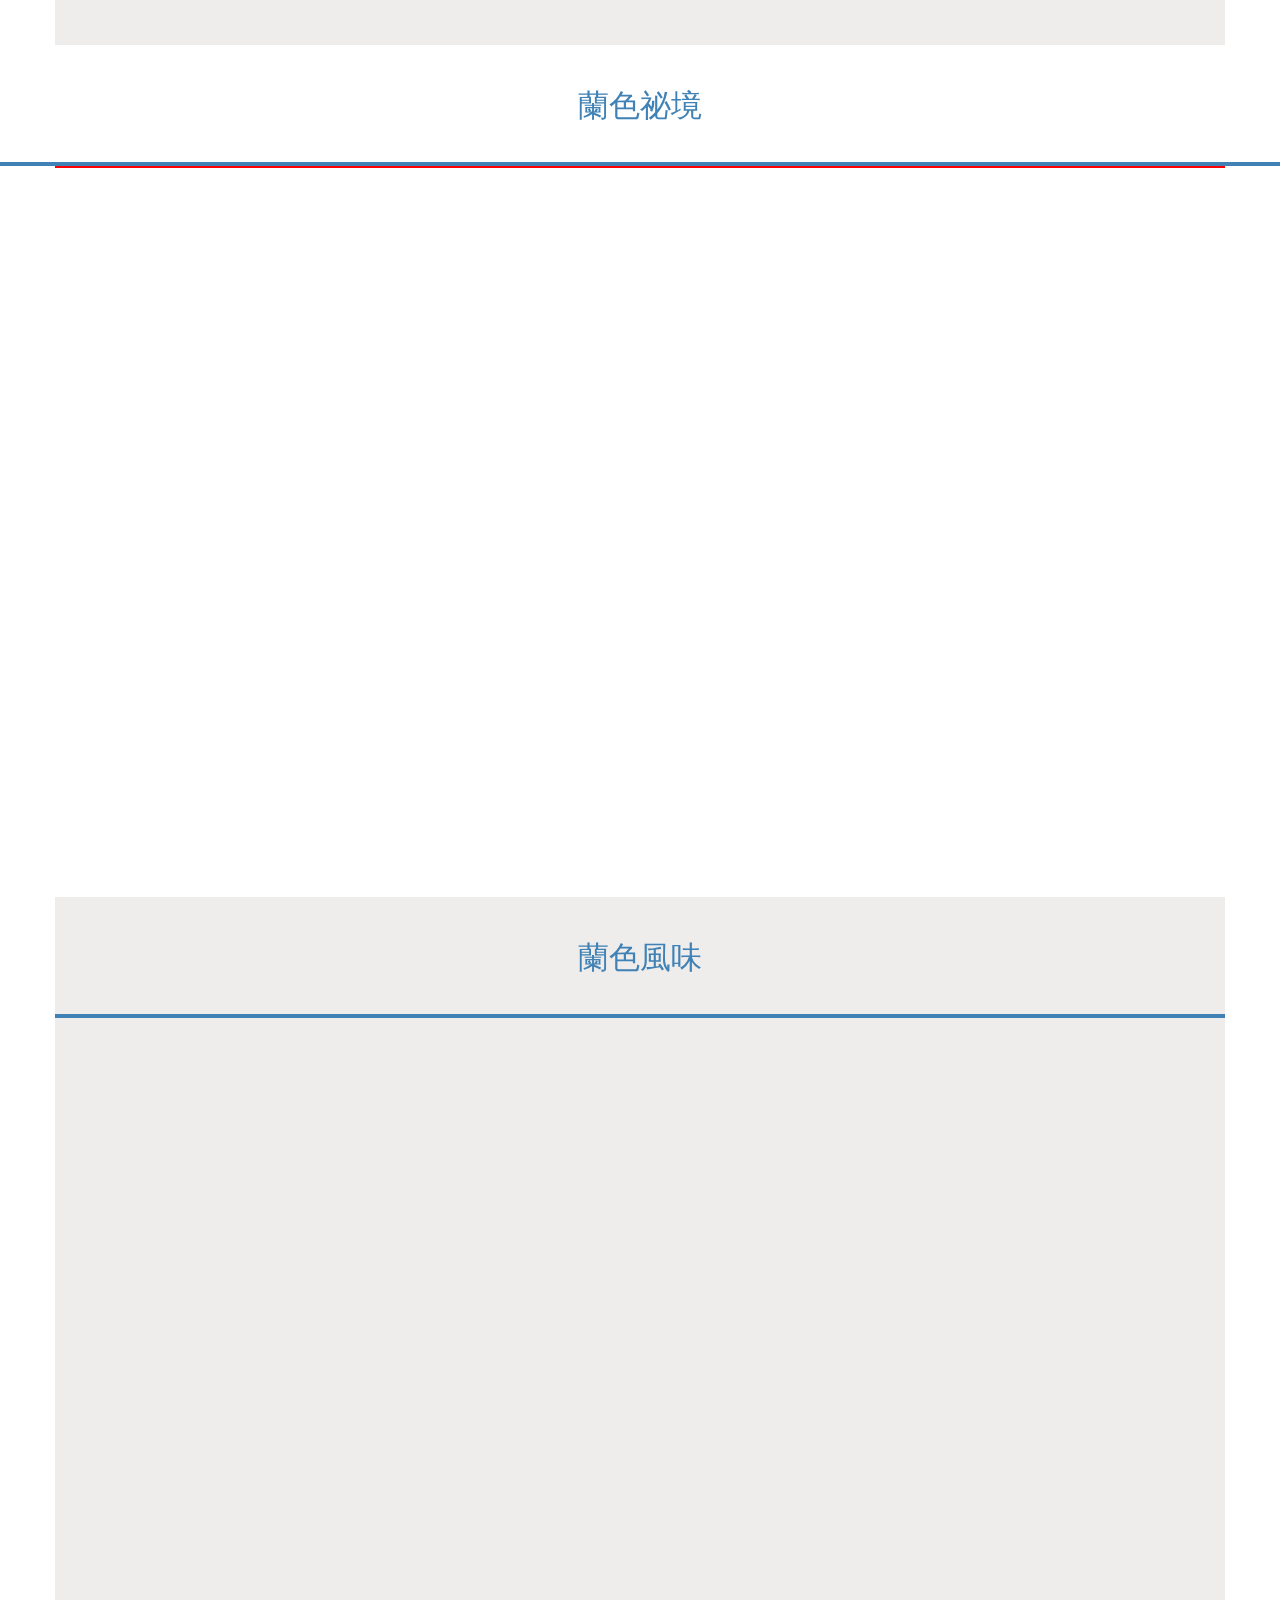
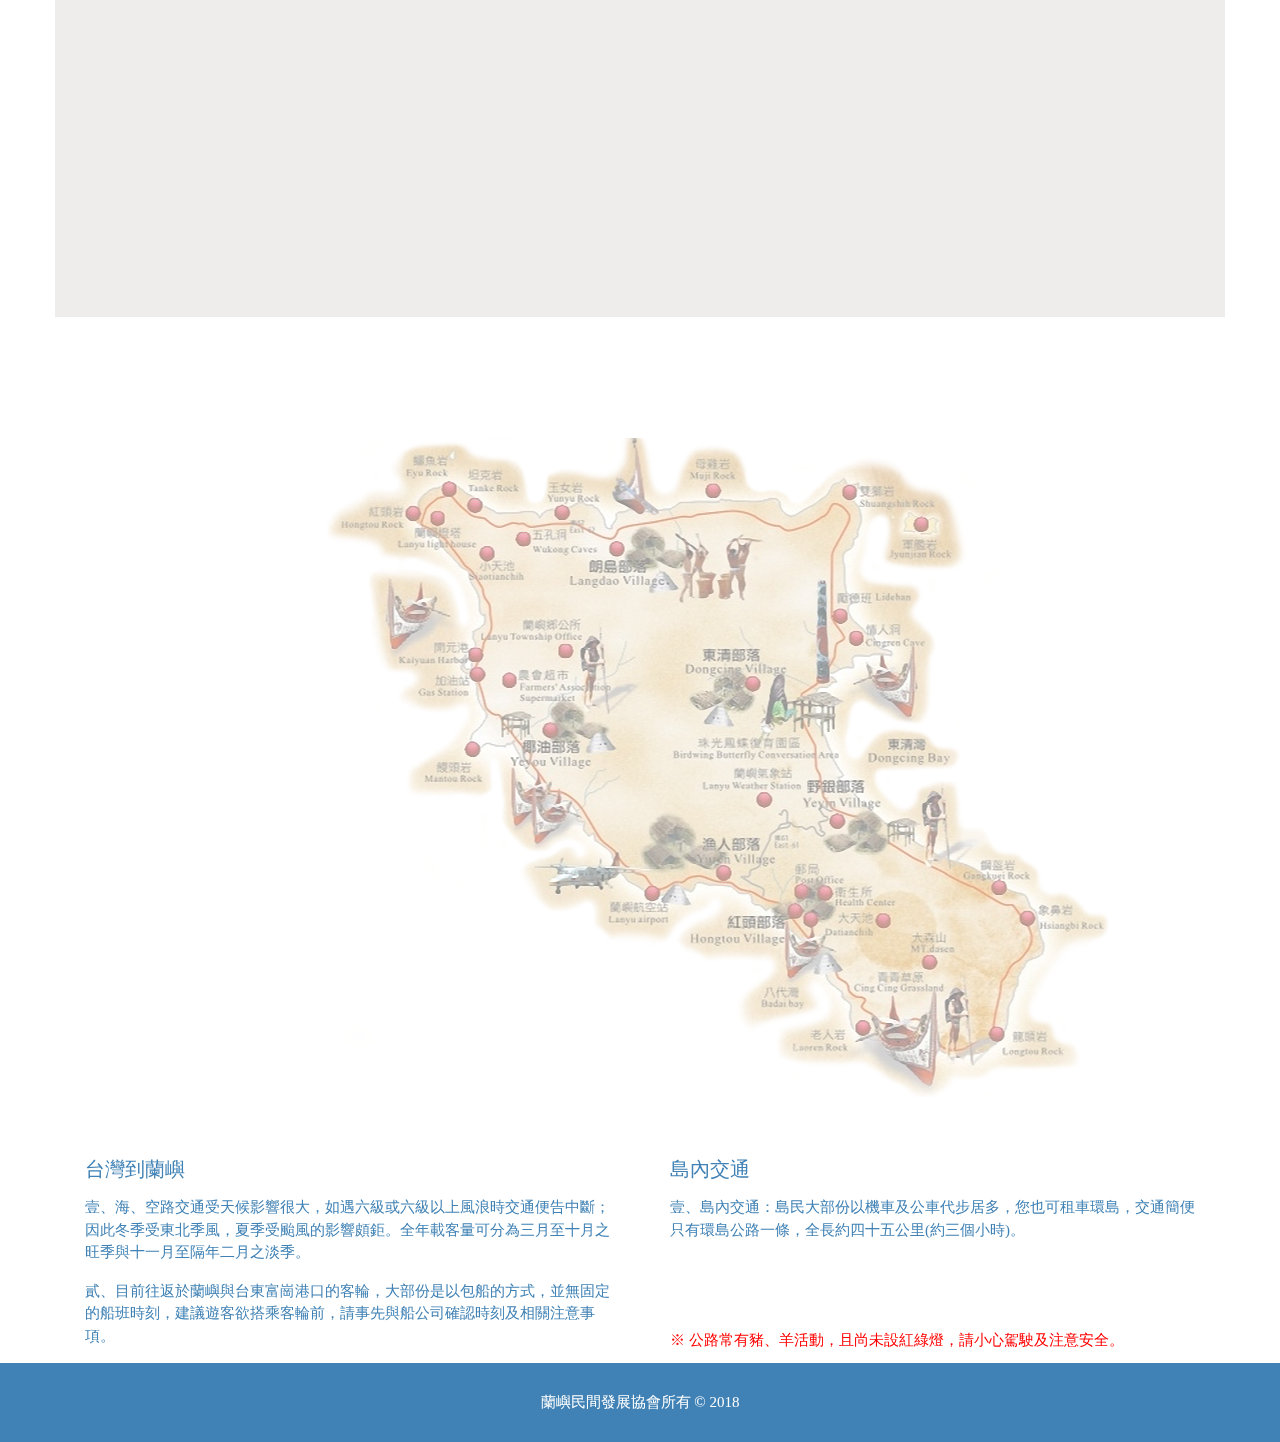
==== commit 870b8c7d: "第四頁改版" ====
--- a/index.html
+++ b/index.html
@@ -10,6 +10,7 @@
     <link href="https://unpkg.com/aos@2.3.1/dist/aos.css" rel="stylesheet">
     <link rel="stylesheet" href="https://cdnjs.cloudflare.com/ajax/libs/animate.css/3.7.0/animate.min.css">
     <link rel="stylesheet" href="/lightbox2-master/dist/css/lightbox.min.css">
+    <link rel="stylesheet" href="/css/bootstrap.min.css">
 </head>
 <style>
     .bg {
@@ -37,50 +38,39 @@
     <button class="js-back-to-top back-to-top" title="回到頭部"></button>
     <div id="all">
         <div id="logo"></div>
-        <h2>蘭嶼</h2>
+        <h2 class="h2color">蘭嶼</h2>
         <div id="navbar">
             <ul>
                 <a href="#page02">
-                    <li class="hinge">藍洋風情</li>
+                    <li class="hinge">蘭洋風情</li>
                 </a>
                 <a href="#page03">
-                    <li class="hinge">藍色祕境</li>
+                    <li class="hinge">蘭色祕境</li>
                 </a>
                 <a href="#page04">
-                    <li class="hinge">藍洋風味</li>
+                    <li class="hinge">蘭洋風味</li>
                 </a>
                 <a href="#page05">
-                    <li id="end" class="hinge">藍分藍捨</li>
+                    <li id="end" class="hinge">蘭分蘭捨</li>
                 </a>
             </ul>
-            <div id="btn">
-                <div id="line01"></div>
-				<div id="line02"></div>
-                <div id="line03"></div>
-                <ul id="btn02">
-					<a href="#page02"><li class="btn01">藍洋風情</li></a>
-					<a href="#page03"><li class="btn01">藍色祕境</li></a>
-                    <a href="#page04"><li class="btn01">藍洋風味</li></a>
-                    <a href="#page05"><li class="btn01">藍分藍捨</li></a>
-				</ul>
-            </div>
 
 
         </div>
         <div id="main">
             <div id="fish" data-aos="fade-up-left" data-aos-duration="6000"></div>
-            <h1 id="forgetblue"class="jackInTheBox">遺忘的藍</h1>
+            <h1 class="jackInTheBox h1color">遺忘的藍</h1>
         </div>
     </div>
     <div id="page02">
         <div id="page02_navbar">
-            藍洋風情
+            蘭洋風情
         </div>
         <div id="page02_main">
             <div class="page02_main_box01" data-aos="fade-right" data-aos-duration="3000"></div>
             <div class="page02_main_box02" data-aos="fade-left" data-aos-duration="3000">
-                <h3 id="changetitle01">族群:達悟族</h3>
-                <h3 id="changetitle02">名稱由來</h3>
+                <h3 id="changetitle01"class="h3color">族群:達悟族</h3>
+                <h3 id="changetitle02"class="h3color">名稱由來</h3>
                 <p id="changetext01">巴丹島（Batan），位於蘭嶼東南方海上的一個島嶼，屬於菲律賓的巴斯可州，與蘭嶼島相距甚近，兩地人經常划船相互往來，有學者認為達悟族的祖先應該是從巴丹島遷居蘭嶼島的，以前兩地之間也有頻繁的來往。
                 </p>
                 <p id="changetext02">蘭嶼最早稱為「Ponso no
@@ -88,16 +78,16 @@
             </div>
             <div class="page02_main_box03" data-aos="fade-right" data-aos-duration="3000"></div>
             <div class="page02_main_box04" data-aos="flip-left" data-aos-duration="3000">
-                <h3 id="changetitle03">禁忌:入境隨俗</h3>
-                <h3 id="changetitle04">熱帶雨林</h3>
+                <h3 id="changetitle03"class="h3color">禁忌:入境隨俗</h3>
+                <h3 id="changetitle04"class="h3color">熱帶雨林</h3>
                 <p class="changetext03">1.每年3至7月是雅美人舉行飛魚祭的時間，請女性遊客切記不要碰觸拼板舟船身，所有遊客也請勿擅自登船拍照。</p>
                 <p class="changetext03">2.『棋盤腳樹』被雅美人視為『魔鬼樹』，請勿將此樹的樹枝、葉子帶進居民的家中或放在拼板舟上。</p>
                 <p class="changetext04">蘭嶼與台灣本島不同, 是全台灣唯一被歸類於熱帶雨林氣候的地區。年溫差小, 終年氣溫溫和但潮濕多雨,
                     同時也是全台灣日照時數最少的地區之一。山區與平地平均溫差3到4度，山地年平均溫度約23度，平地年平均溫度約26度，冬季氣候溫和潮溼，夏季炎熱多雨。 </p>
             </div>
             <div class="page02_main_box05" data-aos="fade-left" data-aos-duration="3000">
-                <h3 id="changetitle05">祭典:飛魚祭</h3>
-                <h3 id="changetitle06">歸屬台灣</h3>
+                <h3 id="changetitle05"class="h3color">祭典:飛魚祭</h3>
+                <h3 id="changetitle06"class="h3color">歸屬台灣</h3>
                 <p class="changetext05">飛魚招魚祭:每年二至三月舉行，意召請飛魚、祈求豐收。此後，達悟族人允許在夜間以火把照明來捕捉飛魚，到四月，白天可用小船釣大魚，但夜間不可捕魚，五到七月可在白天捕捉飛魚，但不可捕捉其他魚種。</p>
                 <p class="changetext05">飛魚收藏祭:在每年六到七月舉行，表示飛魚的魚汛期已經結束，從這天起不可再捕捉飛魚，改抓其它魚食用。而整個魚汛期所捉到的大量飛魚則曬乾儲存，以備在冬季時食用。</p>
                 <p class="changetext05">飛魚終食祭:每年中秋節過後，雅美族人就禁止再食用飛魚了，吃不完的飛魚乾掛在屋旁柴架上讓豬狗吃食，不隨意丟棄，表達對飛魚的尊重。</p>
@@ -109,9 +99,9 @@
     </div>
     <div id="page03">
         <div id="page03_navbar">
-            藍色祕境
-        </div>
-        <div id="page03_main">
+            蘭色祕境
+        </div>
+        <!-- <div id="page03_main">
             <div class="page03_main_box" data-aos="fade-up" data-aos-duration="3000">
                 <section>
                     <a class="example-image-link" href="/style/img/view1-1.jpg" data-lightbox="village01" data-title="油椰國小"><img
@@ -173,10 +163,78 @@
                 </section>
             </div>
         </div>
-    </div>
+    </div> -->
+    <div id="page03_main">
+        <div id="box1" class="col-xl-4 col-md-6" data-aos="fade-up" data-aos-duration="3000">
+            <div id="box1_01">
+                    <a class="example-image-link" href="/style/img/view1-1.jpg" data-lightbox="village01" data-title="油椰國小">
+                <img class="example-image" src="/style/img/village01.jpg" alt="" width="100%"height="100%"></a>
+                <a class="example-image-link text1" href="/style/img/view1-2.jpg" data-lightbox="village01"
+                    data-title="饅頭山"><img class="example-image" src="/style/img/view1-2.jpg" alt="" /></a>
+            </div>
+        </div>
+        <div id="box2" class="col-xl-4 col-md-6" data-aos="fade-up" data-aos-duration="3000">
+                <div id="box2_01">
+                        <a class="example-image-link" href="/style/img/view2-1.jpg" data-lightbox="village02" data-title="蘭嶼燈塔">
+                    <img class="example-image" src="/style/img/village02.jpeg" alt="" width="100%"height="100%">
+                </a>
+                <a class="example-image-link text1" href="/style/img/view2-2.jpg" data-lightbox="village02"
+                    data-title="蘭嶼小天池"><img class="example-image" src="/style/img/view2-2.jpg" alt="" /></a>
+                <a class="example-image-link text1" href="/style/img/view2-3.jpg" data-lightbox="village02"
+                    data-title="雙獅岩"><img class="example-image" src="/style/img/view2-3.jpg" alt="" /></a>
+                </div>
+        </div>
+        <div id="box3" class="col-xl-4 col-md-6" data-aos="fade-up" data-aos-duration="3000">
+                <div id="box3_01">
+                    <a class="example-image-link" href="/style/img/view3-1.jpg" data-lightbox="village03" data-title="東清祕境">
+                    <img class="example-image" src="/style/img/village03.jpg" alt="" width="100%"height="100%"></a>
+                </div>
+        </div>
+        <div id="box4" class="col-xl-4 col-md-6" data-aos="fade-up" data-aos-duration="3000">
+                <div id="box4_01">
+                        <a class="example-image-link" href="/style/img/view4-1.jpg" data-lightbox="village04" data-title="野銀冷泉">
+                    <img class="example-image" src="/style/img/village04.jpg" alt="" width="100%"height="100%">
+                </a>
+                <a class="example-image-link text1" href="/style/img/view4-2.jpg" data-lightbox="village04"
+                    data-title="地下屋"><img class="example-image" src="/style/img/view2-2.jpg" alt="" /></a>
+                <a class="example-image-link text1" href="/style/img/view4-3.jpg" data-lightbox="village04"
+                    data-title="氣候站"><img class="example-image" src="/style/img/view2-3.jpg" alt="" /></a>
+                <a class="example-image-link text1" href="/style/img/view4-4.jpg" data-lightbox="village04"
+                    data-title="氣候站"><img class="example-image" src="/style/img/view2-4.jpg" alt="" /></a>
+                </div>
+        </div>
+        <div id="box5" class="col-xl-4 col-md-6" data-aos="fade-up" data-aos-duration="3000">
+                <div id="box5_01">
+                    <a class="example-image-link" href="/style/img/view5-1.jpg" data-lightbox="village05" data-title="蘭嶼大天池">
+                    <img class="example-image" src="/style/img/village05.jpeg" alt="" width="100%"height="100%">
+                </a>
+                <a class="example-image-link text1" href="/style/img/view5-2.jpg" data-lightbox="village05"
+                    data-title="青青草原"><img class="example-image" src="/style/img/view5-2.jpg" alt="" /></a>
+                <a class="example-image-link text1" href="/style/img/view5-3.jpg" data-lightbox="village05"
+                    data-title="青青草原"><img class="example-image" src="/style/img/view5-3.jpg" alt="" /></a>
+                <a class="example-image-link text1" href="/style/img/view5-4.gif" data-lightbox="village05"
+                    data-title="青青草原"><img class="example-image" src="/style/img/view5-4.gif" alt="" /></a>
+                </div>
+        </div>
+        <div id="box6" class="col-xl-4 col-md-6" data-aos="fade-up" data-aos-duration="3000">
+                <div id="box6_01">
+                   <a class="example-image-link" href="/style/img/view6-1.jpg" data-lightbox="village06" data-title="八代灣">
+                    <img  class="example-image" src="/style/img/village06.jpg" alt="" width="100%"height="100%">
+                </a>
+                <a class="example-image-link text1" href="/style/img/view6-2.jpg" data-lightbox="village06"
+                    data-title="八代灣"><img class="example-image" src="/style/img/view6-2.jpg" alt="" /></a>
+                <a class="example-image-link text1" href="/style/img/view6-3.gif" data-lightbox="village06"
+                    data-title="八代灣"><img class="example-image" src="/style/img/view6-3.gif" alt="" /></a>
+                <a class="example-image-link text1" href="/style/img/view6-4.gif" data-lightbox="village06"
+                    data-title="八代灣"><img class="example-image" src="/style/img/view6-4.gif" alt="" /></a>
+                </div>
+        </div>
+    </div>
+    <div style="clear:both;"></div>
+</div>
     <div id="page04">
         <div id="page04_navbar">
-            藍色風味
+            蘭色風味
         </div>
         <div id="page04_main">
             <div class="page04_main_box restaurant01" data-aos="flip-left" data-aos-easing="ease-out-cubic"
@@ -195,7 +253,7 @@
     </div>
     <div id="page05">
         <div id="page05_navbar">
-            藍分藍捨
+            蘭分蘭捨
         </div>
         <div id="page05_main">
             <div id="map"></div>
@@ -203,13 +261,13 @@
             <div id="traffic_box">
                 <div id="traffic_box01">
                     <div class="traffic">
-                        <h3>台灣到蘭嶼</h3>
-                        <p>壹、海、空路交通受天候影響很大，如遇六級或六級以上風浪時交通便告中斷；因此冬季受東北季風，夏季受颱風的影響頗鉅。全年載客量可分為三月至十月之旺季與十一月至隔年二月之淡季。</p>
-                        <p>貳、目前往返於蘭嶼與台東富崗港口的客輪，大部份是以包船的方式，並無固定的船班時刻，建議遊客欲搭乘客輪前，請事先與船公司確認時刻及相關注意事項。</p>
+                        <h3 class="h3color">台灣到蘭嶼</h3>
+                        <p class="pcolor">壹、海、空路交通受天候影響很大，如遇六級或六級以上風浪時交通便告中斷；因此冬季受東北季風，夏季受颱風的影響頗鉅。全年載客量可分為三月至十月之旺季與十一月至隔年二月之淡季。</p>
+                        <p class="pcolor">貳、目前往返於蘭嶼與台東富崗港口的客輪，大部份是以包船的方式，並無固定的船班時刻，建議遊客欲搭乘客輪前，請事先與船公司確認時刻及相關注意事項。</p>
                     </div>
                     <div class="traffic">
-                        <h3>島內交通</h3>
-                        <p>壹、島內交通：島民大部份以機車及公車代步居多，您也可租車環島，交通簡便只有環島公路一條，全長約四十五公里(約三個小時)。</p>
+                        <h3 class="h3color">島內交通</h3>
+                        <p class="pcolor">壹、島內交通：島民大部份以機車及公車代步居多，您也可租車環島，交通簡便只有環島公路一條，全長約四十五公里(約三個小時)。</p>
                         <br>
                         <br>
                         <br>
@@ -219,10 +277,14 @@
             </div>
         </div>
     </div>
+
     <div id="foolter">
         <p id="fooltercolor">蘭嶼民間發展協會所有 © 2018</p>
     </div>
     <script src="https://unpkg.com/aos@2.3.1/dist/aos.js"></script>
+    <script src="https://code.jquery.com/jquery-3.3.1.slim.min.js" integrity="sha384-q8i/X+965DzO0rT7abK41JStQIAqVgRVzpbzo5smXKp4YfRvH+8abtTE1Pi6jizo" crossorigin="anonymous"></script>
+    <script src="https://cdnjs.cloudflare.com/ajax/libs/popper.js/1.14.3/umd/popper.min.js" integrity="sha384-ZMP7rVo3mIykV+2+9J3UJ46jBk0WLaUAdn689aCwoqbBJiSnjAK/l8WvCWPIPm49" crossorigin="anonymous"></script>
+    <script src="https://stackpath.bootstrapcdn.com/bootstrap/4.1.1/js/bootstrap.min.js" integrity="sha384-smHYKdLADwkXOn1EmN1qk/HfnUcbVRZyYmZ4qpPea6sjB/pTJ0euyQp0Mk8ck+5T" crossorigin="anonymous"></script>
     <script>
         AOS.init();
     </script>
--- a/style/css.css
+++ b/style/css.css
@@ -1,5 +1,6 @@
 *{
     box-sizing: border-box;
+    /* border: 2px solid yellow; */
 }
 body{
     padding: 0px;
@@ -19,7 +20,7 @@
     background-color:rgba(0,0,0,0);
     margin-left: auto;
     margin-right: auto;
-    padding-top: 30px;
+    padding-top: 30px; 
 }
 ul{
     list-style-type:none;
@@ -65,14 +66,14 @@
     bottom: 0px;
 
 }
-h1{
+.h1color{
     position: absolute;
     left:900px;
     bottom:0px;
     color: white;
     font-family:王漢宗標楷體一空心;
 }
-h2{
+.h2color{
     position: absolute;
     left:155px;
     bottom: 180px;
@@ -181,7 +182,7 @@
 .page02_main_box05:hover > #changetitle05,.page02_main_box05:hover > .changetext05{
     display: none;
 }
-h3{
+.h3color{
     padding: 0px;
     margin: 0px;
     margin: 30px;
@@ -201,12 +202,13 @@
     font-family:微軟正黑體;
 
 }
+h3{
+    margin: 0px;
+
+}
 #page03{
-    width: 1170px;
-    height: 940px;
+    width:100%;
     background-color:white;
-    margin-left: auto;
-    margin-right: auto;
 }
 #page03:hover{
     background-color:rgba(0,0,0,0);
@@ -228,18 +230,185 @@
     transition-duration: 3s; 
 }
 #page03_main{
-    width:1110px;
-    height:calc(100% - 241px);
-    margin: 30px;
- 
-}
-.page03_main_box{
-    width: 350px;
+    width: 1170px;
+    height: auto;
+    background-color: brown;
+    margin-left: auto;
+    margin-right: auto;
+    border: 1px solid red;
+}
+#box1{
+    background-color: yellow;
     height:350px;
-    background-color:yellow;
-    float: left;
-    margin-right:30px;
-}
+    float: left;
+}
+#box1_01{
+    width: calc(100% - 15px);
+    height:calc(100% - 45px);
+    background-color: aqua;
+    margin-top: 30px;
+    margin-left: 15px;
+
+}
+#box2{
+    background-color: red;
+    height: 350px;
+    float: left;
+    
+}
+#box2_01{
+    width:100%;
+    height:calc(100% - 45px);
+    background-color: aqua;
+    margin-top: 30px;
+
+    
+}
+#box3{
+    background-color: white;
+    height: 350px;
+    float: left;
+}
+#box3_01{
+    width:calc(100% - 15px);
+    height:calc(100% - 45px);
+    background-color: aqua;
+    margin-top: 30px;
+
+    
+}
+#box4{
+    background-color: pink;
+    height:380px;
+    float: left;
+}
+#box4_01{
+    width:calc(100% - 15px) ;
+    height:calc(100% - 75px);
+    background-color: aqua;
+    margin-top: 15px;
+    margin-left: 15px;
+
+    
+}
+#box5{
+    background-color: green;
+    height:380px;
+    float: left;
+}
+#box5_01{
+    width:100%;
+    height:calc(100% - 75px);
+    background-color: aqua;
+    margin-top: 15px; 
+  
+}
+#box6{
+    background-color: black;
+    height: 380px;
+    float: left;
+}
+#box6_01{
+    width:calc(100% - 15px) ;
+    height:calc(100% - 75px);
+    background-color: aqua;
+    margin-top: 15px;           
+}
+@media screen and (max-width:1200px) {
+    #page03_main{
+    width:745px;
+    }
+    #box2_01{
+    width:calc(100% - 15px);
+        }
+    #box3_01{
+    height:calc(100% - 30px);
+    margin-top: 15px;
+    margin-left: 15px;
+    
+}
+#box4{
+    height: 350px;
+}
+#box4_01{
+    width:calc(100% - 15px) ;
+    height:calc(100% - 30px);
+    margin:0px;
+    margin-top: 15px;
+}
+#box5_01{
+    width:calc(100% - 15px) ;
+    margin: 0px;
+    margin-top: 15px; 
+    margin-left: 15px;         
+}
+#box6_01{
+    width:calc(100% - 15px) ;
+    background-color: aqua;
+    margin-top: 15px;           
+}
+
+    
+}
+@media screen and (max-width: 766px) {
+    #page03_main{
+    width:600px;
+}
+    #box1_01{
+    width: calc(100% - 30px);
+    
+}
+#box2_01{
+    width: calc(100% - 30px);
+    height:calc(100% - 30px);
+    margin-top: 15px;
+    margin-left: 15px;
+    
+}
+#box3_01{
+    width:calc(100% - 30px);
+    height:calc(100% - 30px);
+    margin-top: 15px;
+    margin-left: 15px;
+    
+}
+#box4_01{
+    width:calc(100% - 30px) ;
+    height:calc(100% - 30px);
+    background-color: aqua;           
+    margin: 0px;
+    margin-top: 15px;
+    margin-left: 15px;
+
+    
+}
+#box5{
+    height: 350px;
+}
+#box5_01{
+    width:calc(100% - 30px);
+    height:calc(100% - 30px);
+    background-color: aqua;
+    margin-top: 15px; 
+    margin-left: 15px;          
+}
+#box6_01{
+    width:calc(100% - 30px) ;
+    background-color: aqua;
+    margin-top: 15px;
+    margin-left: 15px;           
+}
+
+
+}
+@media screen and (max-width: 576px) {
+    #page03_main{
+    width:350px;
+}
+
+}
+
+
 #boxUR,#boxDR{
     margin: 0px;
     margin-bottom: 30px;
@@ -328,7 +497,7 @@
 }
 #page05{
     width: 100%;
-    height:1000px;
+    height:1046px;
     background-color:rgba(0,0,0,0);
     margin-left: auto;
     margin-right: auto
@@ -359,11 +528,13 @@
     background-position: center;
     margin-left: auto;
     margin-right: auto;
+    margin-bottom: 30px;
 }
 #traffic_box{
     width: 100%;
     height: 236px;
     background-color: white;
+    margin-bottom: 30px;
 }
 #traffic_box01{
    width: 1170px;
@@ -388,6 +559,8 @@
     margin-right: auto;
 }
 #fooltercolor{
+    padding: 0px;
+    margin: 0px;
     color: white;
     text-align: center;
     line-height: 78.5px;
@@ -412,68 +585,4 @@
     background-color: rgba(0,0,0,0); /* 滑鼠移上去時，反轉顏色 */
     color: #fff;
     }
-    @media screen and (max-width: 969px) {
-    ul{
-        display: none;
-    }
-          }
-#btn{
-        background-color:rgba(0,0,0,0); 
-        width: 80px;
-        height: 100px;
-        float:left;
-        position: relative;
-        left:15px;
-        position: absolute;
-    }
- @media screen and (min-width: 969px) {
-        #btn{
-            display:none;
-        }
-              }
-@media screen and (max-width: 969px) {
-    #btn{
-        display:inline-block;
-    }
-          }
-#line01,#line02,#line03{
-            width: 60px;
-            height: 10px;
-            background-color: white;
-            position: absolute;
-            left:50%;
-            top: 50%;
-            transform: translate(-50%, -50%);
-        }
-#line01{
-            position: absolute;
-            top: 25%;
-        }
-#line03{
-            position: absolute;
-            top: 75%;
-        }
-#btn:hover > #btn02{
-            display: block;
-        }
-#btn02{
-            float: none;/*有浮動會跟logo排列一起*/
-            margin: 0px;
-            padding: 0px;
-            line-height:normal;/*高度間距正常*/
-            text-align:left;/*水平間靠右*/
-            display: none;
-            position: absolute;/*不然會被覆蓋掉*/
-            top: 100px;
-        }
-.btn01{
-            margin: 0px;	
-            display: grid;/*取消水平排列*/
-            color: white;
-            z-index: 9999999;
-        }
- @media screen and (max-width: 1173px) {
-            #forgetblue{
-                display:none;
-            }
-                  }+    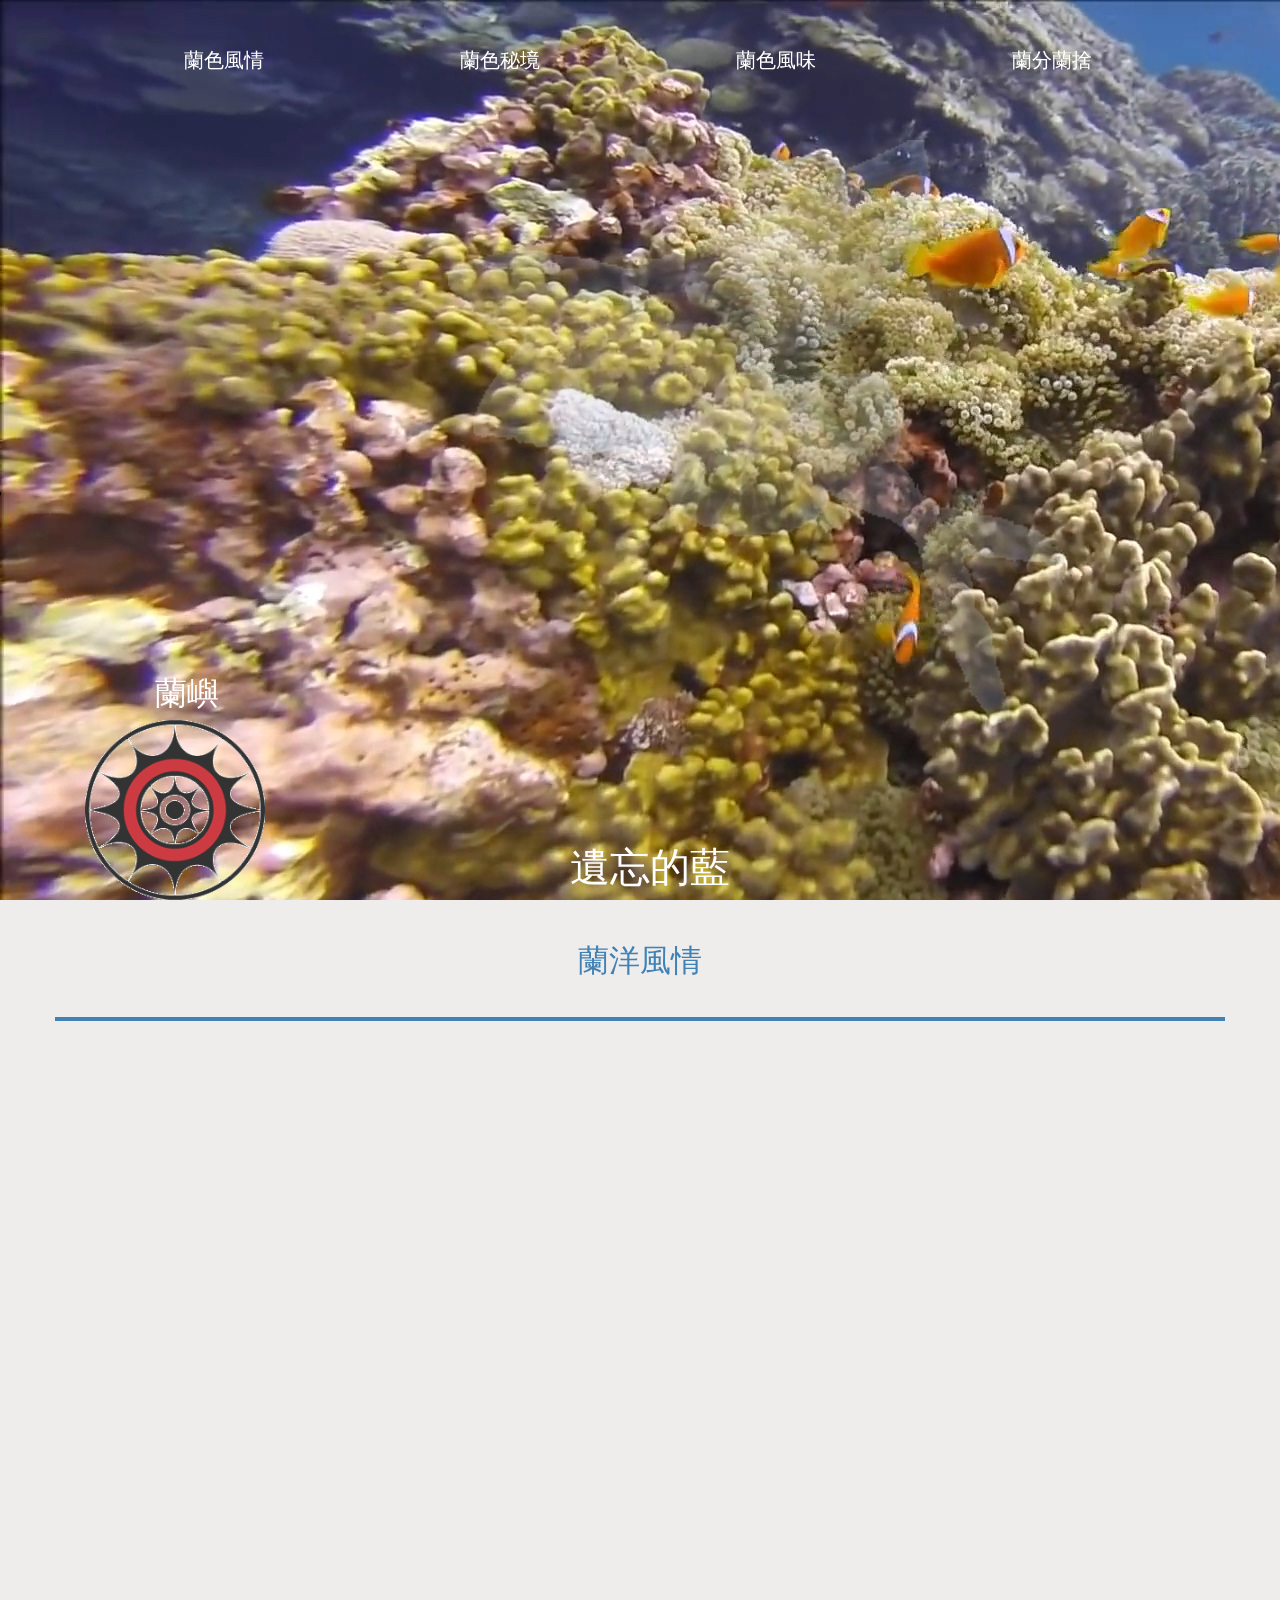
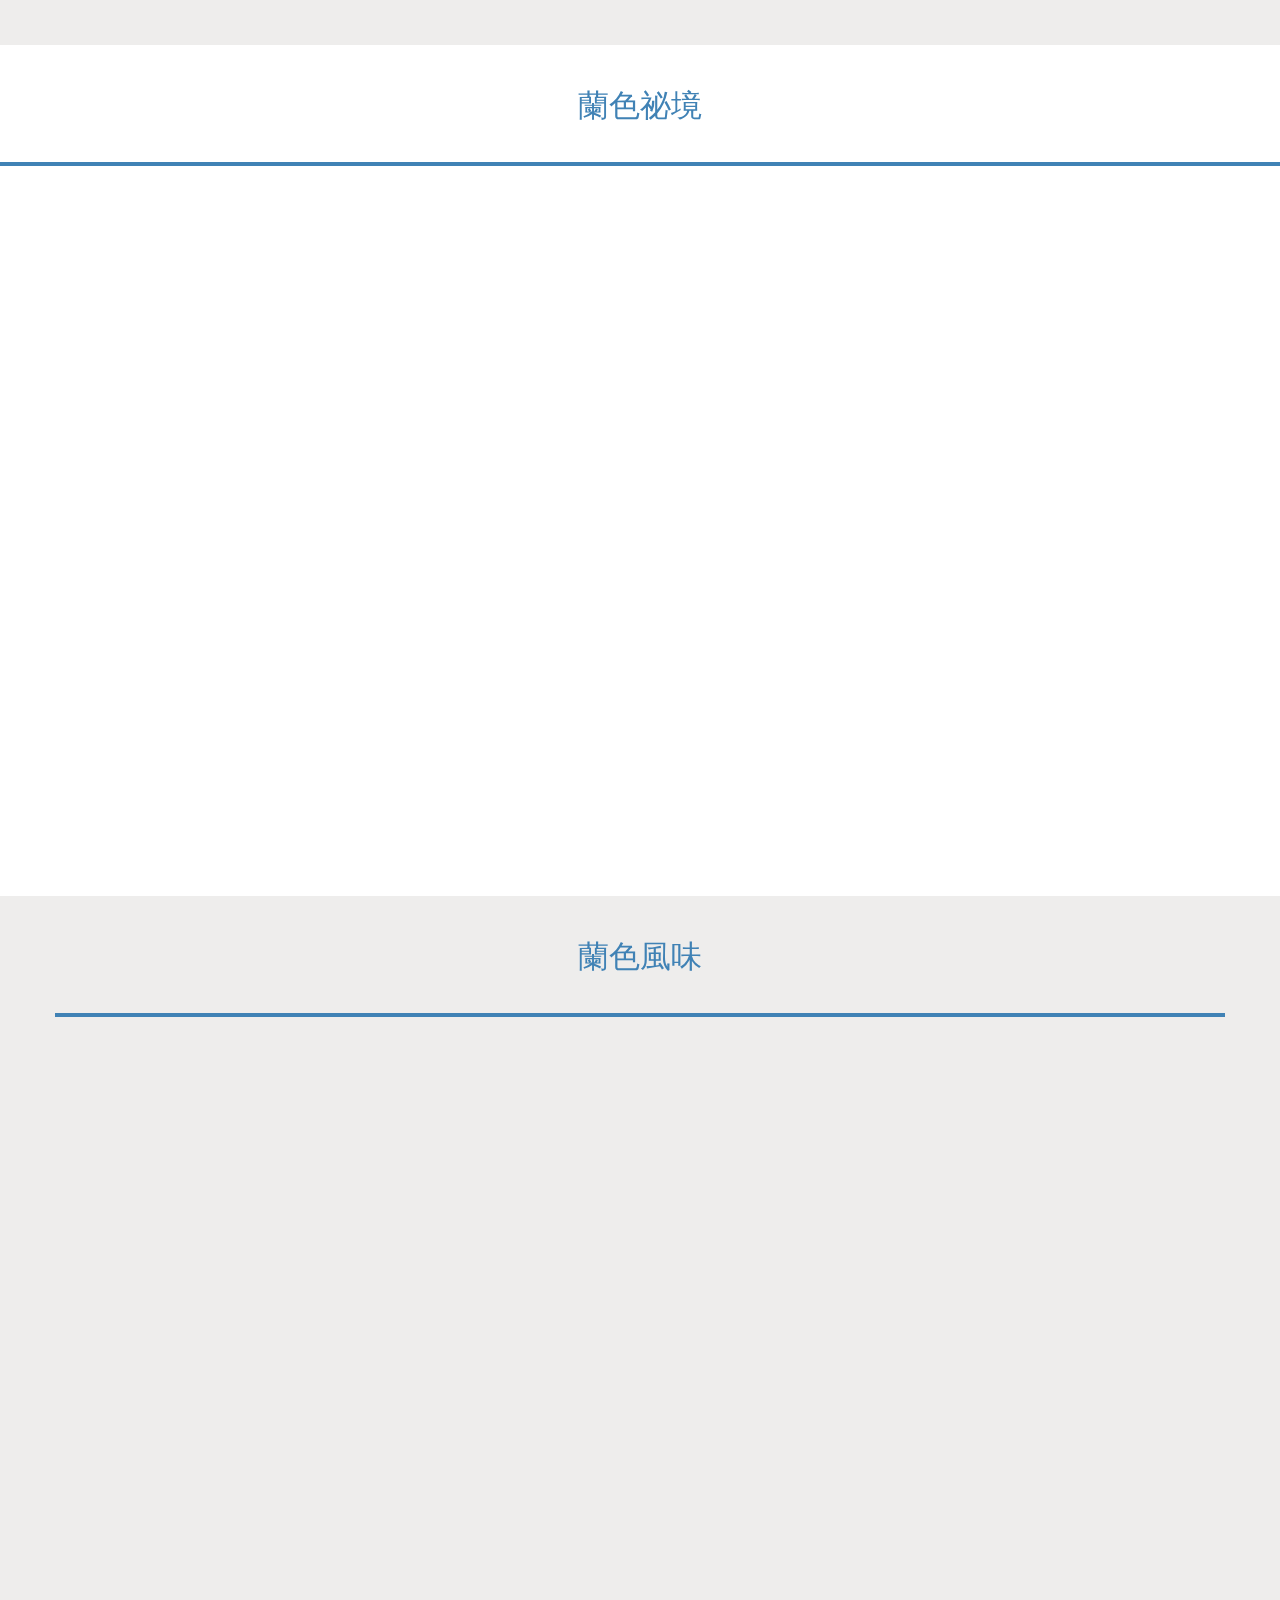
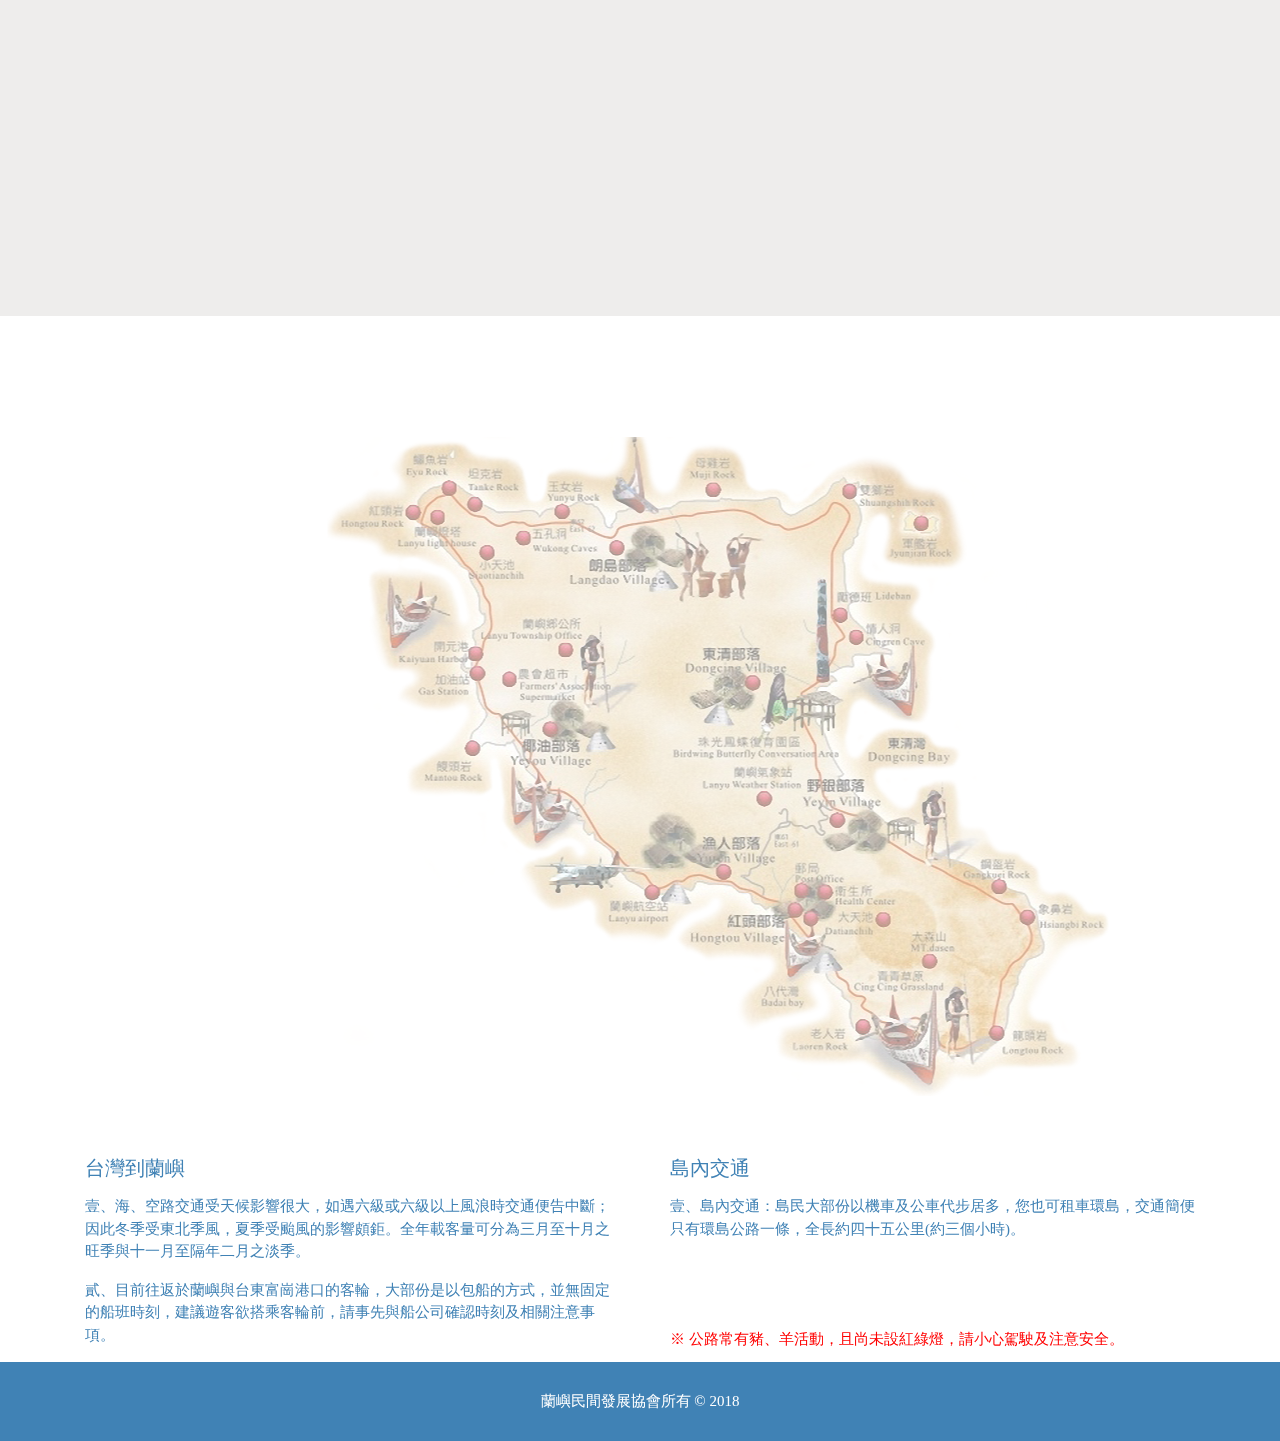
==== commit 4e3363ef: "首頁更改" ====
--- a/index.html
+++ b/index.html
@@ -36,225 +36,183 @@
         </script>
     </div>
     <button class="js-back-to-top back-to-top" title="回到頭部"></button>
-    <div id="all">
+    <!--第一頁開始-->
+    <div id="page01">
         <div id="logo"></div>
         <h2 class="h2color">蘭嶼</h2>
-        <div id="navbar">
-            <ul>
-                <a href="#page02">
-                    <li class="hinge">蘭洋風情</li>
-                </a>
-                <a href="#page03">
-                    <li class="hinge">蘭色祕境</li>
-                </a>
-                <a href="#page04">
-                    <li class="hinge">蘭洋風味</li>
-                </a>
-                <a href="#page05">
-                    <li id="end" class="hinge">蘭分蘭捨</li>
-                </a>
-            </ul>
+        <div id="mainup">
+            <nav id="navbgc" class="navbar navbar-expand-lg navbar-light">
+                <button class="navbar-toggler btn" type="button" data-toggle="collapse" data-target="#navbarNav"
+                    aria-controls="navbarNav" aria-expanded="false" aria-label="Toggle navigation">
+                    <span class="navbar-toggler-icon"></span>
+                </button>
+                <div class="collapse navbar-collapse" id="navbarNav">
+                    <ul class="navbar-nav">
+                        <li class="nav-item ac hinge">
+                            <a id="tc" class="nav-link" href="#page02">蘭色風情 <span class="sr-only">(current)</span></a>
+                        </li>
+                        <li class="nav-item ac hinge">
+                            <a id="tc" class="nav-link" href="#page03">蘭色秘境</a>
+                        </li>
+                        <li class="nav-item ac hinge">
+                            <a id="tc" class="nav-link" href="#page04">蘭色風味</a>
+                        </li>
+                        <li class="nav-item ac en hinge">
+                            <a id="tc" class="nav-link disabled" href="#page05">蘭分蘭捨</a>
+                        </li>
+                    </ul>
+                </div>
+            </nav>
 
 
         </div>
         <div id="main">
-            <div id="fish" data-aos="fade-up-left" data-aos-duration="6000"></div>
+            <div id="fish" data-aos="fade-up-left" data-aos-duration="6000">
+                <img src="/style/img/fish.gif" alt="" width="100%" height="100%">
+            </div>
             <h1 class="jackInTheBox h1color">遺忘的藍</h1>
         </div>
     </div>
-    <div id="page02">
-        <div id="page02_navbar">
-            蘭洋風情
-        </div>
-        <div id="page02_main">
-            <div class="page02_main_box01" data-aos="fade-right" data-aos-duration="3000"></div>
-            <div class="page02_main_box02" data-aos="fade-left" data-aos-duration="3000">
-                <h3 id="changetitle01"class="h3color">族群:達悟族</h3>
-                <h3 id="changetitle02"class="h3color">名稱由來</h3>
-                <p id="changetext01">巴丹島（Batan），位於蘭嶼東南方海上的一個島嶼，屬於菲律賓的巴斯可州，與蘭嶼島相距甚近，兩地人經常划船相互往來，有學者認為達悟族的祖先應該是從巴丹島遷居蘭嶼島的，以前兩地之間也有頻繁的來往。
-                </p>
-                <p id="changetext02">蘭嶼最早稱為「Ponso no
-                    Tao」，原住民達悟語的意思為「人之島」。因島上西北角山頭在夕陽映照下，有如一顆紅色的人頭，閩南漢人一度稱為「紅頭嶼」。後來因島上盛產蝴蝶蘭，才更名為「蘭嶼」。行政區劃分為台東縣蘭嶼鄉，亦為交通部觀光局東部海岸國家風景區管理處管轄範圍。</p>
-            </div>
-            <div class="page02_main_box03" data-aos="fade-right" data-aos-duration="3000"></div>
-            <div class="page02_main_box04" data-aos="flip-left" data-aos-duration="3000">
-                <h3 id="changetitle03"class="h3color">禁忌:入境隨俗</h3>
-                <h3 id="changetitle04"class="h3color">熱帶雨林</h3>
-                <p class="changetext03">1.每年3至7月是雅美人舉行飛魚祭的時間，請女性遊客切記不要碰觸拼板舟船身，所有遊客也請勿擅自登船拍照。</p>
-                <p class="changetext03">2.『棋盤腳樹』被雅美人視為『魔鬼樹』，請勿將此樹的樹枝、葉子帶進居民的家中或放在拼板舟上。</p>
-                <p class="changetext04">蘭嶼與台灣本島不同, 是全台灣唯一被歸類於熱帶雨林氣候的地區。年溫差小, 終年氣溫溫和但潮濕多雨,
-                    同時也是全台灣日照時數最少的地區之一。山區與平地平均溫差3到4度，山地年平均溫度約23度，平地年平均溫度約26度，冬季氣候溫和潮溼，夏季炎熱多雨。 </p>
-            </div>
-            <div class="page02_main_box05" data-aos="fade-left" data-aos-duration="3000">
-                <h3 id="changetitle05"class="h3color">祭典:飛魚祭</h3>
-                <h3 id="changetitle06"class="h3color">歸屬台灣</h3>
-                <p class="changetext05">飛魚招魚祭:每年二至三月舉行，意召請飛魚、祈求豐收。此後，達悟族人允許在夜間以火把照明來捕捉飛魚，到四月，白天可用小船釣大魚，但夜間不可捕魚，五到七月可在白天捕捉飛魚，但不可捕捉其他魚種。</p>
-                <p class="changetext05">飛魚收藏祭:在每年六到七月舉行，表示飛魚的魚汛期已經結束，從這天起不可再捕捉飛魚，改抓其它魚食用。而整個魚汛期所捉到的大量飛魚則曬乾儲存，以備在冬季時食用。</p>
-                <p class="changetext05">飛魚終食祭:每年中秋節過後，雅美族人就禁止再食用飛魚了，吃不完的飛魚乾掛在屋旁柴架上讓豬狗吃食，不隨意丟棄，表達對飛魚的尊重。</p>
-                <p class="changetext06">1896(清光緒21年日明治23年) 中日簽定馬關條約，蘭嶼隨台、澎割讓予日本。日人將蘭嶼設為研究區供人類學者研究，並改屬台東縣管轄。
-                    1897(日明治30年) 日人鳥居龍藏第一次赴本島調查。1903(日明治36年)
-                    美國帆船班傑明號事件。美船數人與雅美族因誤會而鬥爭，後日本派駐警三人駐蘭嶼，日人在蘭嶼設立駐在所，於紅頭社駐警察三名，此為國家體制機構進入蘭嶼之始。</p>
-            </div>
-        </div>
-    </div>
+    <!--第二頁開始-->
+    <div id="page02_out">
+        <div id="page02">
+            <div id="page02_navbar">
+                蘭洋風情
+            </div>
+            <div id="page02_main">
+                <div class="page02_main_box01" data-aos="fade-right" data-aos-duration="3000"></div>
+                <div class="page02_main_box02" data-aos="fade-left" data-aos-duration="3000">
+                    <h3 id="changetitle01" class="h3color">族群:達悟族</h3>
+                    <h3 id="changetitle02" class="h3color">名稱由來</h3>
+                    <p id="changetext01">巴丹島（Batan），位於蘭嶼東南方海上的一個島嶼，屬於菲律賓的巴斯可州，與蘭嶼島相距甚近，兩地人經常划船相互往來，有學者認為達悟族的祖先應該是從巴丹島遷居蘭嶼島的，以前兩地之間也有頻繁的來往。
+                    </p>
+                    <p id="changetext02">蘭嶼最早稱為「Ponso no
+                        Tao」，原住民達悟語的意思為「人之島」。因島上西北角山頭在夕陽映照下，有如一顆紅色的人頭，閩南漢人一度稱為「紅頭嶼」。後來因島上盛產蝴蝶蘭，才更名為「蘭嶼」。行政區劃分為台東縣蘭嶼鄉，亦為交通部觀光局東部海岸國家風景區管理處管轄範圍。</p>
+                </div>
+                <div class="page02_main_box03" data-aos="fade-right" data-aos-duration="3000"></div>
+                <div class="page02_main_box04" data-aos="flip-left" data-aos-duration="3000">
+                    <h3 id="changetitle03" class="h3color">禁忌:入境隨俗</h3>
+                    <h3 id="changetitle04" class="h3color">熱帶雨林</h3>
+                    <p class="changetext03">1.每年3至7月是雅美人舉行飛魚祭的時間，請女性遊客切記不要碰觸拼板舟船身，所有遊客也請勿擅自登船拍照。</p>
+                    <p class="changetext03">2.『棋盤腳樹』被雅美人視為『魔鬼樹』，請勿將此樹的樹枝、葉子帶進居民的家中或放在拼板舟上。</p>
+                    <p class="changetext04">蘭嶼與台灣本島不同, 是全台灣唯一被歸類於熱帶雨林氣候的地區。年溫差小, 終年氣溫溫和但潮濕多雨,
+                        同時也是全台灣日照時數最少的地區之一。山區與平地平均溫差3到4度，山地年平均溫度約23度，平地年平均溫度約26度，冬季氣候溫和潮溼，夏季炎熱多雨。 </p>
+                </div>
+                <div class="page02_main_box05" data-aos="fade-left" data-aos-duration="3000">
+                    <h3 id="changetitle05" class="h3color">祭典:飛魚祭</h3>
+                    <h3 id="changetitle06" class="h3color">歸屬台灣</h3>
+                    <p class="changetext05">飛魚招魚祭:每年二至三月舉行，意召請飛魚、祈求豐收。此後，達悟族人允許在夜間以火把照明來捕捉飛魚，到四月，白天可用小船釣大魚，但夜間不可捕魚，五到七月可在白天捕捉飛魚，但不可捕捉其他魚種。</p>
+                    <p class="changetext05">飛魚收藏祭:在每年六到七月舉行，表示飛魚的魚汛期已經結束，從這天起不可再捕捉飛魚，改抓其它魚食用。而整個魚汛期所捉到的大量飛魚則曬乾儲存，以備在冬季時食用。</p>
+                    <p class="changetext05">飛魚終食祭:每年中秋節過後，雅美族人就禁止再食用飛魚了，吃不完的飛魚乾掛在屋旁柴架上讓豬狗吃食，不隨意丟棄，表達對飛魚的尊重。</p>
+                    <p class="changetext06">1896(清光緒21年日明治23年) 中日簽定馬關條約，蘭嶼隨台、澎割讓予日本。日人將蘭嶼設為研究區供人類學者研究，並改屬台東縣管轄。
+                        1897(日明治30年) 日人鳥居龍藏第一次赴本島調查。1903(日明治36年)
+                        美國帆船班傑明號事件。美船數人與雅美族因誤會而鬥爭，後日本派駐警三人駐蘭嶼，日人在蘭嶼設立駐在所，於紅頭社駐警察三名，此為國家體制機構進入蘭嶼之始。</p>
+                </div>
+            </div>
+        </div>
+    </div>
+    <!--第三頁開始-->
     <div id="page03">
         <div id="page03_navbar">
             蘭色祕境
         </div>
-        <!-- <div id="page03_main">
-            <div class="page03_main_box" data-aos="fade-up" data-aos-duration="3000">
-                <section>
-                    <a class="example-image-link" href="/style/img/view1-1.jpg" data-lightbox="village01" data-title="油椰國小"><img
-                            class="example-image" src="/style/img/village01.jpg" alt="" width="350px" height="350px" /></a>
+        <div id="page03_main">
+            <div id="box1" class="col-xl-4 col-md-6" data-aos="fade-up" data-aos-duration="3000">
+                <div id="box1_01">
+                    <a class="example-image-link" href="/style/img/view1-1.jpg" data-lightbox="village01" data-title="油椰國小">
+                        <img class="example-image" src="/style/img/village01.jpg" alt="" width="100%" height="100%"></a>
                     <a class="example-image-link text1" href="/style/img/view1-2.jpg" data-lightbox="village01"
                         data-title="饅頭山"><img class="example-image" src="/style/img/view1-2.jpg" alt="" /></a>
-                </section>
-            </div>
-            <div class="page03_main_box" data-aos="fade-up" data-aos-duration="3000">
-                <section>
-                    <a class="example-image-link" href="/style/img/view2-1.jpg" data-lightbox="village02" data-title="蘭嶼燈塔"><img
-                            class="example-image" src="/style//img/village02.jpeg" alt="" width="350px" height="350px" /></a>
+                </div>
+            </div>
+            <div id="box2" class="col-xl-4 col-md-6" data-aos="fade-up" data-aos-duration="3000">
+                <div id="box2_01">
+                    <a class="example-image-link" href="/style/img/view2-1.jpg" data-lightbox="village02" data-title="蘭嶼燈塔">
+                        <img class="example-image" src="/style/img/village02.jpeg" alt="" width="100%" height="100%">
+                    </a>
                     <a class="example-image-link text1" href="/style/img/view2-2.jpg" data-lightbox="village02"
                         data-title="蘭嶼小天池"><img class="example-image" src="/style/img/view2-2.jpg" alt="" /></a>
                     <a class="example-image-link text1" href="/style/img/view2-3.jpg" data-lightbox="village02"
                         data-title="雙獅岩"><img class="example-image" src="/style/img/view2-3.jpg" alt="" /></a>
-                </section>
-            </div>
-            <div id="boxUR" class="page03_main_box" data-aos="fade-up" data-aos-duration="3000">
-                <section>
-                    <a class="example-image-link" href="/style/img/view3-1.jpg" data-lightbox="village03" data-title="東清祕境"><img
-                            class="example-image" src="/style/img/village03.jpg" alt="" width="350px" height="350px" /></a>
-                </section>
-            </div>
-            <div class="page03_main_box" data-aos="fade-up" data-aos-duration="3000">
-                <section>
-                    <a class="example-image-link" href="/style/img/view4-1.jpg" data-lightbox="village04" data-title="野銀冷泉"><img
-                            class="example-image" src="/style//img/village04.jpg" alt="" width="350px" height="350px" /></a>
+                </div>
+            </div>
+            <div id="box3" class="col-xl-4 col-md-6" data-aos="fade-up" data-aos-duration="3000">
+                <div id="box3_01">
+                    <a class="example-image-link" href="/style/img/view3-1.jpg" data-lightbox="village03" data-title="東清祕境">
+                        <img class="example-image" src="/style/img/village03.jpg" alt="" width="100%" height="100%"></a>
+                </div>
+            </div>
+            <div id="box4" class="col-xl-4 col-md-6" data-aos="fade-up" data-aos-duration="3000">
+                <div id="box4_01">
+                    <a class="example-image-link" href="/style/img/view4-1.jpg" data-lightbox="village04" data-title="野銀冷泉">
+                        <img class="example-image" src="/style/img/village04.jpg" alt="" width="100%" height="100%">
+                    </a>
                     <a class="example-image-link text1" href="/style/img/view4-2.jpg" data-lightbox="village04"
                         data-title="地下屋"><img class="example-image" src="/style/img/view2-2.jpg" alt="" /></a>
                     <a class="example-image-link text1" href="/style/img/view4-3.jpg" data-lightbox="village04"
                         data-title="氣候站"><img class="example-image" src="/style/img/view2-3.jpg" alt="" /></a>
                     <a class="example-image-link text1" href="/style/img/view4-4.jpg" data-lightbox="village04"
                         data-title="氣候站"><img class="example-image" src="/style/img/view2-4.jpg" alt="" /></a>
-                </section>
-            </div>
-            <div class="page03_main_box" data-aos="fade-up" data-aos-duration="3000">
-                <section>
-                    <a class="example-image-link" href="/style/img/view5-1.jpg" data-lightbox="village05" data-title="蘭嶼大天池"><img
-                            class="example-image" src="/style/img/village05.jpeg" alt="" width="350px" height="350px" /></a>
+                </div>
+            </div>
+            <div id="box5" class="col-xl-4 col-md-6" data-aos="fade-up" data-aos-duration="3000">
+                <div id="box5_01">
+                    <a class="example-image-link" href="/style/img/view5-1.jpg" data-lightbox="village05" data-title="蘭嶼大天池">
+                        <img class="example-image" src="/style/img/village05.jpeg" alt="" width="100%" height="100%">
+                    </a>
                     <a class="example-image-link text1" href="/style/img/view5-2.jpg" data-lightbox="village05"
                         data-title="青青草原"><img class="example-image" src="/style/img/view5-2.jpg" alt="" /></a>
                     <a class="example-image-link text1" href="/style/img/view5-3.jpg" data-lightbox="village05"
                         data-title="青青草原"><img class="example-image" src="/style/img/view5-3.jpg" alt="" /></a>
                     <a class="example-image-link text1" href="/style/img/view5-4.gif" data-lightbox="village05"
                         data-title="青青草原"><img class="example-image" src="/style/img/view5-4.gif" alt="" /></a>
-                </section>
-            </div>
-            <div id="boxDR" class="page03_main_box" data-aos="fade-up" data-aos-duration="3000">
-                <section>
-                    <a class="example-image-link" href="/style/img/view6-1.jpg" data-lightbox="village06" data-title="八代灣"><img
-                            class="example-image" src="/style/img/village06.jpg" alt="" width="350px" height="350px" /></a>
+                </div>
+            </div>
+            <div id="box6" class="col-xl-4 col-md-6" data-aos="fade-up" data-aos-duration="3000">
+                <div id="box6_01">
+                    <a class="example-image-link" href="/style/img/view6-1.jpg" data-lightbox="village06" data-title="八代灣">
+                        <img class="example-image" src="/style/img/village06.jpg" alt="" width="100%" height="100%">
+                    </a>
                     <a class="example-image-link text1" href="/style/img/view6-2.jpg" data-lightbox="village06"
                         data-title="八代灣"><img class="example-image" src="/style/img/view6-2.jpg" alt="" /></a>
                     <a class="example-image-link text1" href="/style/img/view6-3.gif" data-lightbox="village06"
                         data-title="八代灣"><img class="example-image" src="/style/img/view6-3.gif" alt="" /></a>
                     <a class="example-image-link text1" href="/style/img/view6-4.gif" data-lightbox="village06"
                         data-title="八代灣"><img class="example-image" src="/style/img/view6-4.gif" alt="" /></a>
-                </section>
-            </div>
-        </div>
-    </div> -->
-    <div id="page03_main">
-        <div id="box1" class="col-xl-4 col-md-6" data-aos="fade-up" data-aos-duration="3000">
-            <div id="box1_01">
-                    <a class="example-image-link" href="/style/img/view1-1.jpg" data-lightbox="village01" data-title="油椰國小">
-                <img class="example-image" src="/style/img/village01.jpg" alt="" width="100%"height="100%"></a>
-                <a class="example-image-link text1" href="/style/img/view1-2.jpg" data-lightbox="village01"
-                    data-title="饅頭山"><img class="example-image" src="/style/img/view1-2.jpg" alt="" /></a>
-            </div>
-        </div>
-        <div id="box2" class="col-xl-4 col-md-6" data-aos="fade-up" data-aos-duration="3000">
-                <div id="box2_01">
-                        <a class="example-image-link" href="/style/img/view2-1.jpg" data-lightbox="village02" data-title="蘭嶼燈塔">
-                    <img class="example-image" src="/style/img/village02.jpeg" alt="" width="100%"height="100%">
-                </a>
-                <a class="example-image-link text1" href="/style/img/view2-2.jpg" data-lightbox="village02"
-                    data-title="蘭嶼小天池"><img class="example-image" src="/style/img/view2-2.jpg" alt="" /></a>
-                <a class="example-image-link text1" href="/style/img/view2-3.jpg" data-lightbox="village02"
-                    data-title="雙獅岩"><img class="example-image" src="/style/img/view2-3.jpg" alt="" /></a>
-                </div>
-        </div>
-        <div id="box3" class="col-xl-4 col-md-6" data-aos="fade-up" data-aos-duration="3000">
-                <div id="box3_01">
-                    <a class="example-image-link" href="/style/img/view3-1.jpg" data-lightbox="village03" data-title="東清祕境">
-                    <img class="example-image" src="/style/img/village03.jpg" alt="" width="100%"height="100%"></a>
-                </div>
-        </div>
-        <div id="box4" class="col-xl-4 col-md-6" data-aos="fade-up" data-aos-duration="3000">
-                <div id="box4_01">
-                        <a class="example-image-link" href="/style/img/view4-1.jpg" data-lightbox="village04" data-title="野銀冷泉">
-                    <img class="example-image" src="/style/img/village04.jpg" alt="" width="100%"height="100%">
-                </a>
-                <a class="example-image-link text1" href="/style/img/view4-2.jpg" data-lightbox="village04"
-                    data-title="地下屋"><img class="example-image" src="/style/img/view2-2.jpg" alt="" /></a>
-                <a class="example-image-link text1" href="/style/img/view4-3.jpg" data-lightbox="village04"
-                    data-title="氣候站"><img class="example-image" src="/style/img/view2-3.jpg" alt="" /></a>
-                <a class="example-image-link text1" href="/style/img/view4-4.jpg" data-lightbox="village04"
-                    data-title="氣候站"><img class="example-image" src="/style/img/view2-4.jpg" alt="" /></a>
-                </div>
-        </div>
-        <div id="box5" class="col-xl-4 col-md-6" data-aos="fade-up" data-aos-duration="3000">
-                <div id="box5_01">
-                    <a class="example-image-link" href="/style/img/view5-1.jpg" data-lightbox="village05" data-title="蘭嶼大天池">
-                    <img class="example-image" src="/style/img/village05.jpeg" alt="" width="100%"height="100%">
-                </a>
-                <a class="example-image-link text1" href="/style/img/view5-2.jpg" data-lightbox="village05"
-                    data-title="青青草原"><img class="example-image" src="/style/img/view5-2.jpg" alt="" /></a>
-                <a class="example-image-link text1" href="/style/img/view5-3.jpg" data-lightbox="village05"
-                    data-title="青青草原"><img class="example-image" src="/style/img/view5-3.jpg" alt="" /></a>
-                <a class="example-image-link text1" href="/style/img/view5-4.gif" data-lightbox="village05"
-                    data-title="青青草原"><img class="example-image" src="/style/img/view5-4.gif" alt="" /></a>
-                </div>
-        </div>
-        <div id="box6" class="col-xl-4 col-md-6" data-aos="fade-up" data-aos-duration="3000">
-                <div id="box6_01">
-                   <a class="example-image-link" href="/style/img/view6-1.jpg" data-lightbox="village06" data-title="八代灣">
-                    <img  class="example-image" src="/style/img/village06.jpg" alt="" width="100%"height="100%">
-                </a>
-                <a class="example-image-link text1" href="/style/img/view6-2.jpg" data-lightbox="village06"
-                    data-title="八代灣"><img class="example-image" src="/style/img/view6-2.jpg" alt="" /></a>
-                <a class="example-image-link text1" href="/style/img/view6-3.gif" data-lightbox="village06"
-                    data-title="八代灣"><img class="example-image" src="/style/img/view6-3.gif" alt="" /></a>
-                <a class="example-image-link text1" href="/style/img/view6-4.gif" data-lightbox="village06"
-                    data-title="八代灣"><img class="example-image" src="/style/img/view6-4.gif" alt="" /></a>
-                </div>
-        </div>
-    </div>
-    <div style="clear:both;"></div>
-</div>
-    <div id="page04">
-        <div id="page04_navbar">
-            蘭色風味
-        </div>
-        <div id="page04_main">
-            <div class="page04_main_box restaurant01" data-aos="flip-left" data-aos-easing="ease-out-cubic"
-                data-aos-duration="3000"></div>
-            <div class="page04_main_box restaurant02" data-aos="flip-left" data-aos-easing="ease-out-cubic"
-                data-aos-duration="3000"></div>
-            <div id="box04R" class="page04_main_box" data-aos="flip-left" data-aos-easing="ease-out-cubic"
-                data-aos-duration="3000"></div>
-            <div class="longbox restaurant04" data-aos="flip-left" data-aos-easing="ease-out-cubic" data-aos-duration="3000"></div>
-            <div id="box04CR" class="page04_main_box" data-aos="flip-left" data-aos-easing="ease-out-cubic"
-                data-aos-duration="3000"></div>
-            <div class="page04_main_box restaurant06" data-aos="flip-left" data-aos-easing="ease-out-cubic"
-                data-aos-duration="3000"></div>
-            <div id="longboxR" class="longbox" data-aos="flip-left" data-aos-easing="ease-out-cubic" data-aos-duration="3000"></div>
+                </div>
+            </div>
+        </div>
+        <div style="clear:both;"></div>
+    </div>
+    <!--第四頁開始-->
+    <div id="page04_out">
+        <div id="page04">
+            <div id="page04_navbar">
+                蘭色風味
+            </div>
+            <div id="page04_main">
+                <div class="page04_main_box restaurant01" data-aos="flip-left" data-aos-easing="ease-out-cubic"
+                    data-aos-duration="3000"></div>
+                <div class="page04_main_box restaurant02" data-aos="flip-left" data-aos-easing="ease-out-cubic"
+                    data-aos-duration="3000"></div>
+                <div id="box04R" class="page04_main_box" data-aos="flip-left" data-aos-easing="ease-out-cubic"
+                    data-aos-duration="3000"></div>
+                <div class="longbox restaurant04" data-aos="flip-left" data-aos-easing="ease-out-cubic"
+                    data-aos-duration="3000"></div>
+                <div id="box04CR" class="page04_main_box" data-aos="flip-left" data-aos-easing="ease-out-cubic"
+                    data-aos-duration="3000"></div>
+                <div class="page04_main_box restaurant06" data-aos="flip-left" data-aos-easing="ease-out-cubic"
+                    data-aos-duration="3000"></div>
+                <div id="longboxR" class="longbox" data-aos="flip-left" data-aos-easing="ease-out-cubic"
+                    data-aos-duration="3000"></div>
+            </div>
         </div>
     </div>
     <div id="page05">
         <div id="page05_navbar">
             蘭分蘭捨
         </div>
+        <!--第五頁開始-->
         <div id="page05_main">
             <div id="map"></div>
 
@@ -282,9 +240,12 @@
         <p id="fooltercolor">蘭嶼民間發展協會所有 © 2018</p>
     </div>
     <script src="https://unpkg.com/aos@2.3.1/dist/aos.js"></script>
-    <script src="https://code.jquery.com/jquery-3.3.1.slim.min.js" integrity="sha384-q8i/X+965DzO0rT7abK41JStQIAqVgRVzpbzo5smXKp4YfRvH+8abtTE1Pi6jizo" crossorigin="anonymous"></script>
-    <script src="https://cdnjs.cloudflare.com/ajax/libs/popper.js/1.14.3/umd/popper.min.js" integrity="sha384-ZMP7rVo3mIykV+2+9J3UJ46jBk0WLaUAdn689aCwoqbBJiSnjAK/l8WvCWPIPm49" crossorigin="anonymous"></script>
-    <script src="https://stackpath.bootstrapcdn.com/bootstrap/4.1.1/js/bootstrap.min.js" integrity="sha384-smHYKdLADwkXOn1EmN1qk/HfnUcbVRZyYmZ4qpPea6sjB/pTJ0euyQp0Mk8ck+5T" crossorigin="anonymous"></script>
+    <script src="https://code.jquery.com/jquery-3.3.1.slim.min.js" integrity="sha384-q8i/X+965DzO0rT7abK41JStQIAqVgRVzpbzo5smXKp4YfRvH+8abtTE1Pi6jizo"
+        crossorigin="anonymous"></script>
+    <script src="https://cdnjs.cloudflare.com/ajax/libs/popper.js/1.14.3/umd/popper.min.js" integrity="sha384-ZMP7rVo3mIykV+2+9J3UJ46jBk0WLaUAdn689aCwoqbBJiSnjAK/l8WvCWPIPm49"
+        crossorigin="anonymous"></script>
+    <script src="https://stackpath.bootstrapcdn.com/bootstrap/4.1.1/js/bootstrap.min.js" integrity="sha384-smHYKdLADwkXOn1EmN1qk/HfnUcbVRZyYmZ4qpPea6sjB/pTJ0euyQp0Mk8ck+5T"
+        crossorigin="anonymous"></script>
     <script>
         AOS.init();
     </script>
--- a/style/css.css
+++ b/style/css.css
@@ -6,7 +6,7 @@
     padding: 0px;
     margin: 0px;
 }
-#all{
+#page01{
     padding: 0px;
     width:100%;
     height: 100vh;
@@ -14,27 +14,50 @@
     position: relative;
 
 }
-#navbar{
+#mainup{
+    background-color: rgba(0, 0, 0, 0);
+    width: 100%;
+    height: 120px;
+    margin-left: auto;
+    margin-right: auto;
+    
+    
+}
+#navbgc{
     width: 960px;
-    height: 85px;
-    background-color:rgba(0,0,0,0);
-    margin-left: auto;
-    margin-right: auto;
-    padding-top: 30px; 
-}
-ul{
-    list-style-type:none;
-    padding: 0px;
-}
-li{
-    float: left;
-    margin-right: 209px;
+    height:100%;
+    background-color:rgba(0, 0, 0, 0);
+    margin-left: auto;
+    margin-right: auto;
+    position: relative;
+    
+    
+
+}
+.ac{
+    margin-right:180px;
     font-size: 20px;
     font-family:王漢宗粗鋼體一標準;
+    
+}
+.en{
+    margin: 0px;
+}
+#tc{
     color: white;
-}
-#end{
-    margin-right:0px;
+
+}
+.navbar-collapse{
+    position: absolute;
+}
+@media screen and (max-width:955px) {
+    .navbar-collapse{ 
+        top: 80px;
+    }
+    .navbar-toggler-icon{
+        background-image: url('/style/img/phone-btn.png')!important;
+        background-size: cover;
+    }
 }
 #main{
     width:1170px;
@@ -46,16 +69,21 @@
     padding-top:20px;
 }
 #fish{
-    width: 690px;
-    height:647px;
-    background-image: url(/style/img/fish1.gif);
-    background-size: cover;
-    opacity:0.3;
-}
-#fish:hover{
+    width: 80%;
+    height:auto;
+    /* background-image: url(/style/img/fish1.gif);
+    background-size: cover; */
+    opacity:0.2;
+}
+@media screen and (max-width:750px) {
+    #fish{ 
+    display: none;
+    }
+}
+/* #fish:hover{
     background-image: url(/style/img/fish2.png);
     opacity:0.4;
-}
+} */
 #logo{
     width: 180px;
     height: 180px;
@@ -66,12 +94,28 @@
     bottom: 0px;
 
 }
+@media screen and (max-width:750px) {
+    #logo{
+        width: 200px; 
+        background-image: url(/style/img/fish.png);
+        background-size: cover;
+        position: absolute;
+        left:calc(50% - 100px);
+        bottom:calc(50% - 90px);
+        opacity:0.2;
+    }
+}
 .h1color{
     position: absolute;
-    left:900px;
+    left:calc(50% - 70px);
     bottom:0px;
     color: white;
     font-family:王漢宗標楷體一空心;
+}
+@media screen and (max-width:1085px) {
+    .h1color{ 
+    display: none;
+    }
 }
 .h2color{
     position: absolute;
@@ -81,14 +125,20 @@
     font-family:王漢宗標楷體一空心;
 
 }
+#page02_out{
+    width: 100%;
+    height: 100%;
+    background-color: #EEEDEC;
+}
 #page02{
     width: 1170px;
     height: 745px;
-    background-color:#EEEDEC;
-    margin-left: auto;
-    margin-right: auto;
-}
-#page02:hover{
+    background-color:rgba(0, 0, 0, 0);
+    margin-left: auto;
+    margin-right: auto;
+}
+
+#page02_out:hover{
     background-color:rgba(0,0,0,0); 
     transition-duration: 3s;
 }
@@ -232,26 +282,25 @@
 #page03_main{
     width: 1170px;
     height: auto;
-    background-color: brown;
-    margin-left: auto;
-    margin-right: auto;
-    border: 1px solid red;
+    background-color: rgba(0,0,0,0);
+    margin-left: auto;
+    margin-right: auto;
 }
 #box1{
-    background-color: yellow;
+    background-color: rgba(0,0,0,0);
     height:350px;
     float: left;
 }
 #box1_01{
     width: calc(100% - 15px);
     height:calc(100% - 45px);
-    background-color: aqua;
+    background-color: rgba(0,0,0,0);
     margin-top: 30px;
     margin-left: 15px;
 
 }
 #box2{
-    background-color: red;
+    background-color:rgba(0,0,0,0);
     height: 350px;
     float: left;
     
@@ -259,59 +308,59 @@
 #box2_01{
     width:100%;
     height:calc(100% - 45px);
-    background-color: aqua;
+    background-color: rgba(0,0,0,0);
     margin-top: 30px;
 
     
 }
 #box3{
-    background-color: white;
+    background-color: rgba(0,0,0,0);
     height: 350px;
     float: left;
 }
 #box3_01{
     width:calc(100% - 15px);
     height:calc(100% - 45px);
-    background-color: aqua;
+    background-color: rgba(0,0,0,0);
     margin-top: 30px;
 
     
 }
 #box4{
-    background-color: pink;
+    background-color: rgba(0,0,0,0);
     height:380px;
     float: left;
 }
 #box4_01{
     width:calc(100% - 15px) ;
     height:calc(100% - 75px);
-    background-color: aqua;
+    background-color: rgba(0,0,0,0);
     margin-top: 15px;
     margin-left: 15px;
 
     
 }
 #box5{
-    background-color: green;
+    background-color: rgba(0,0,0,0);
     height:380px;
     float: left;
 }
 #box5_01{
     width:100%;
     height:calc(100% - 75px);
-    background-color: aqua;
+    background-color: rgba(0,0,0,0);
     margin-top: 15px; 
   
 }
 #box6{
-    background-color: black;
+    background-color: rgba(0,0,0,0);
     height: 380px;
     float: left;
 }
 #box6_01{
     width:calc(100% - 15px) ;
     height:calc(100% - 75px);
-    background-color: aqua;
+    background-color: rgba(0,0,0,0);
     margin-top: 15px;           
 }
 @media screen and (max-width:1200px) {
@@ -413,14 +462,19 @@
     margin: 0px;
     margin-bottom: 30px;
 }
+#page04_out{
+     width: 100%;
+     height: 100%;
+     background-color:#EEEDEC;
+}
 #page04{
     width: 1170px;
     height: 1020px;
-    background-color:#EEEDEC;
+    background-color:rgba(0, 0, 0, 0);
     margin-left: auto;
     margin-right: auto
 }
-#page04:hover{
+#page04_out:hover{
     background-color:rgba(0,0,0,0); 
     transition-duration: 3s;
 }
@@ -576,10 +630,11 @@
     background-color: rgba(0,0,0,0); /* 設置背景背景顏色 */
     color: #0aaaf5; /* 設置文本顏色 */
     cursor: pointer; /* 滑鼠移到按鈕上顯示手型 */
-    padding: 160px 60px 60px 60px; /* 增加一些內邊距 */
+    padding: 60px 60px 60px 60px; /* 增加一些內邊距 */
     border-radius: 15px; /* 增加圓角 */
-    background-image: url('/style/img/fish02.gif');
-    background-size: cover;
+    background-image: url('/style/img/fish02.png');
+    background-size: cover;
+    background-position: center;
     }
     .back-to-top:hover {
     background-color: rgba(0,0,0,0); /* 滑鼠移上去時，反轉顏色 */
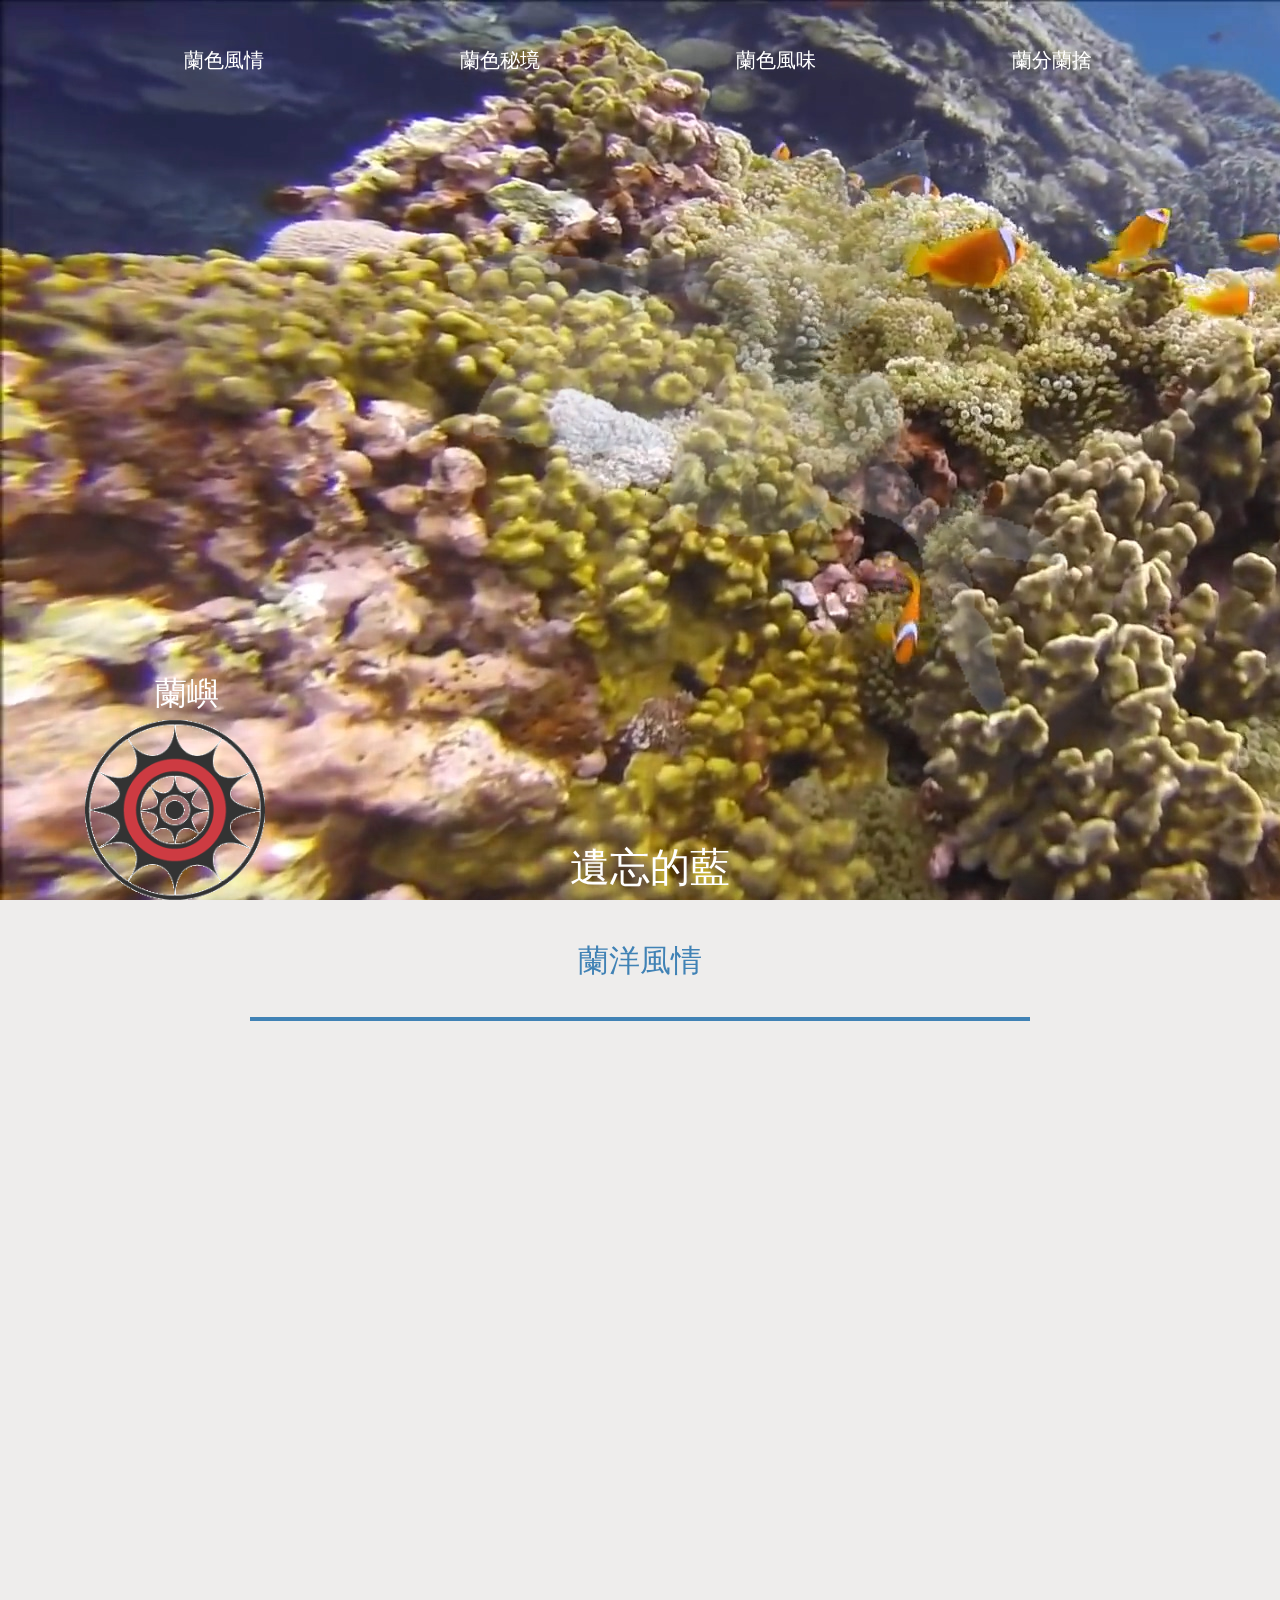
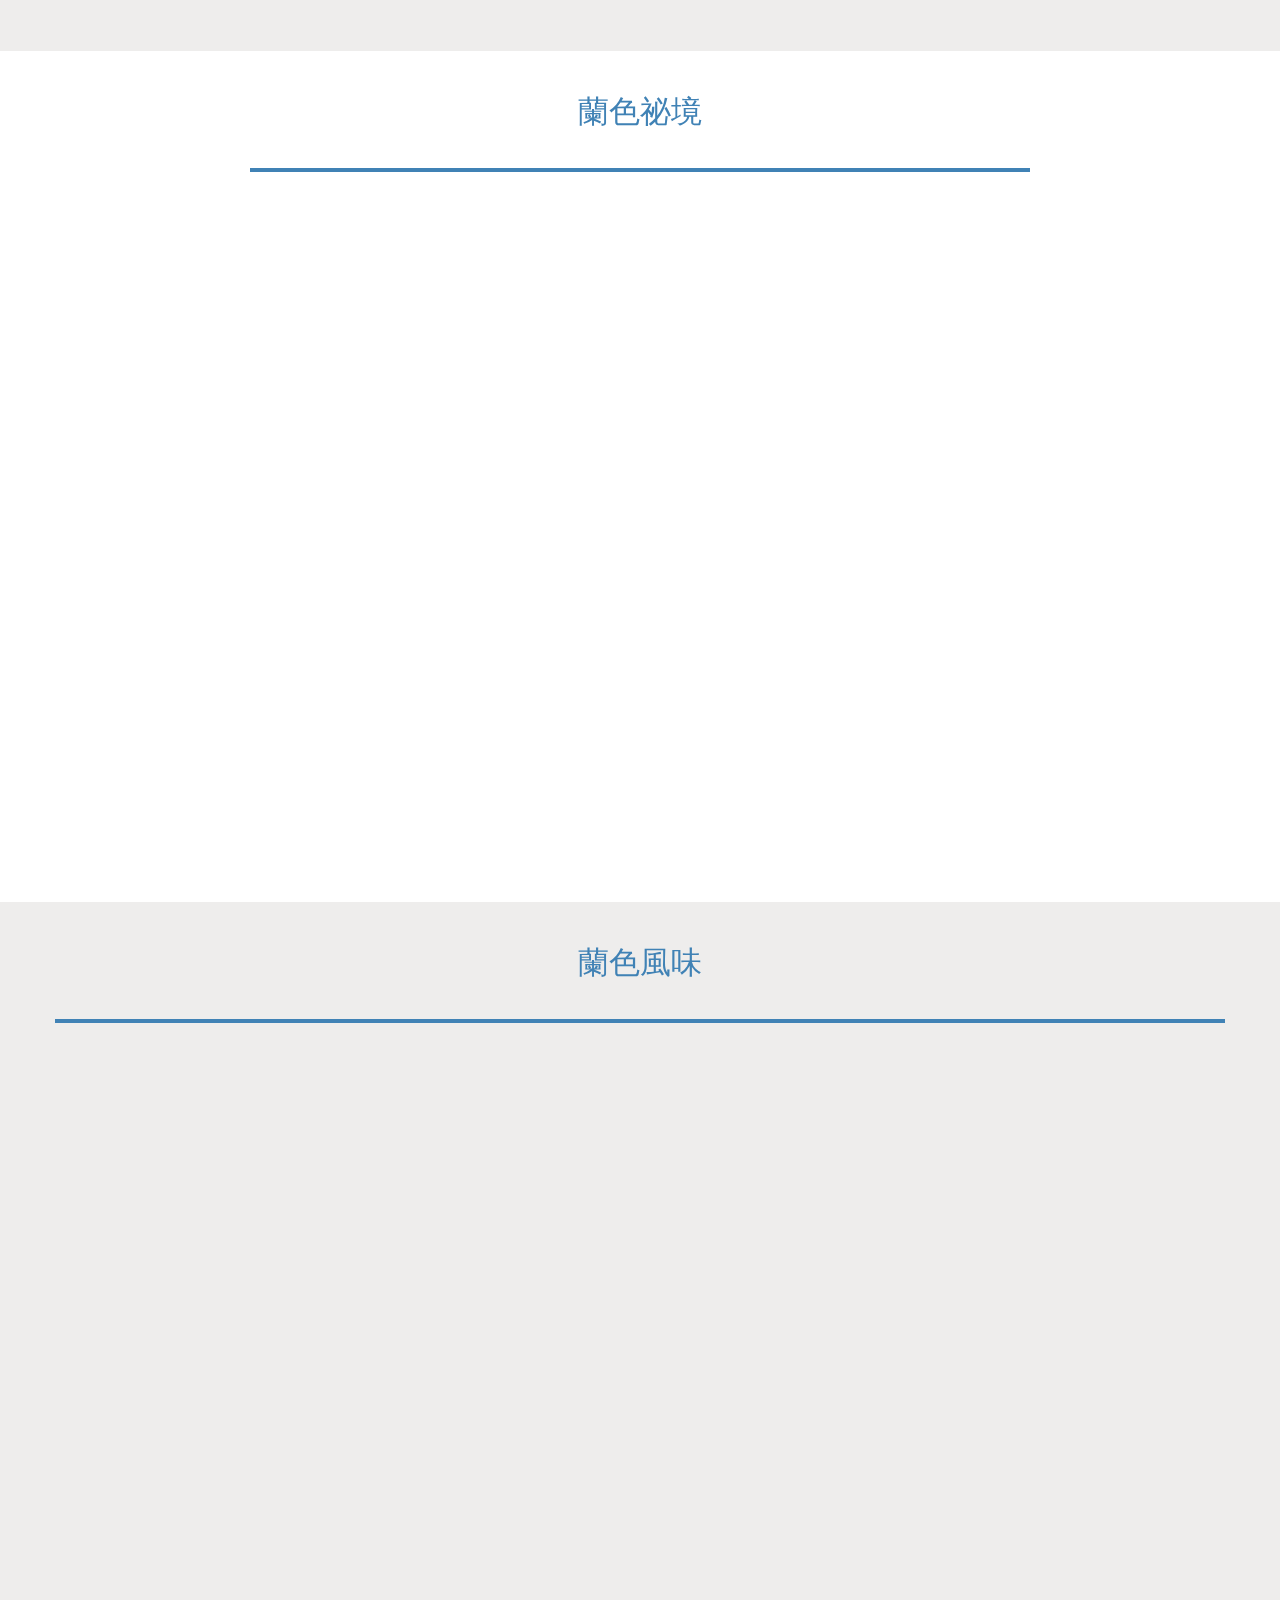
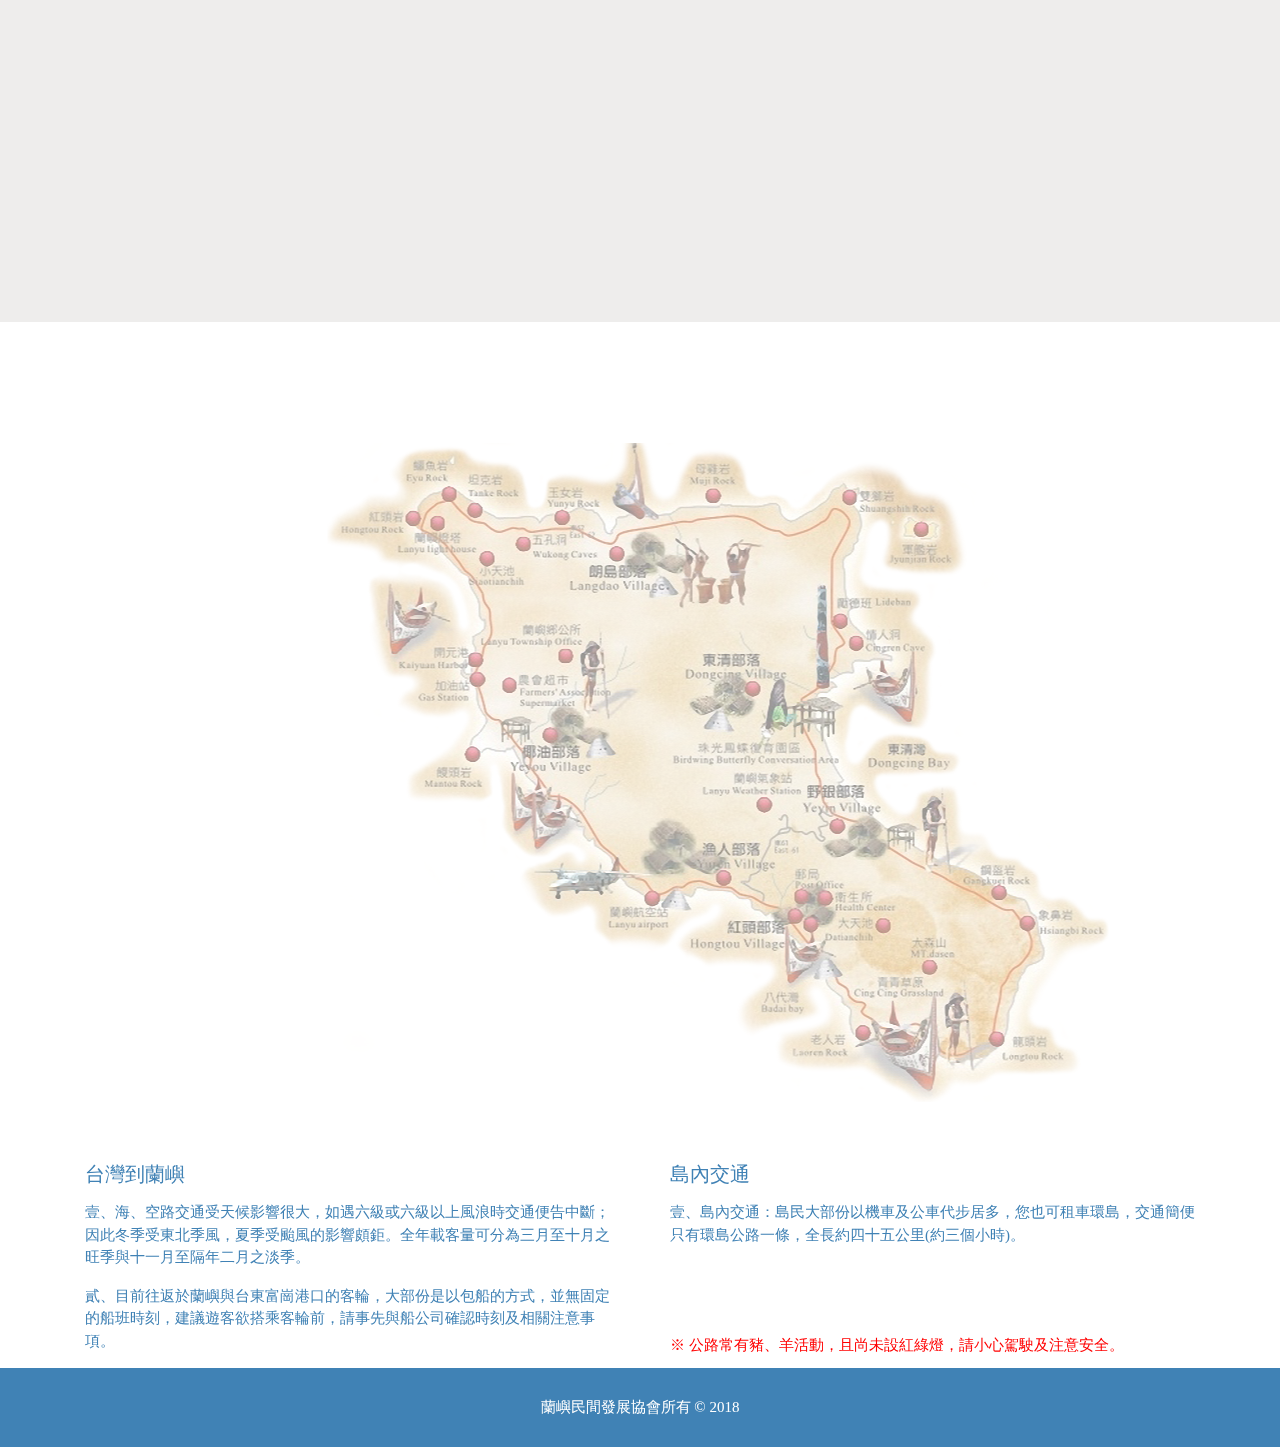
==== commit 1f371216: "改成rwd" ====
--- a/index.html
+++ b/index.html
@@ -79,37 +79,53 @@
             <div id="page02_navbar">
                 蘭洋風情
             </div>
-            <div id="page02_main">
-                <div class="page02_main_box01" data-aos="fade-right" data-aos-duration="3000"></div>
-                <div class="page02_main_box02" data-aos="fade-left" data-aos-duration="3000">
-                    <h3 id="changetitle01" class="h3color">族群:達悟族</h3>
-                    <h3 id="changetitle02" class="h3color">名稱由來</h3>
-                    <p id="changetext01">巴丹島（Batan），位於蘭嶼東南方海上的一個島嶼，屬於菲律賓的巴斯可州，與蘭嶼島相距甚近，兩地人經常划船相互往來，有學者認為達悟族的祖先應該是從巴丹島遷居蘭嶼島的，以前兩地之間也有頻繁的來往。
-                    </p>
-                    <p id="changetext02">蘭嶼最早稱為「Ponso no
-                        Tao」，原住民達悟語的意思為「人之島」。因島上西北角山頭在夕陽映照下，有如一顆紅色的人頭，閩南漢人一度稱為「紅頭嶼」。後來因島上盛產蝴蝶蘭，才更名為「蘭嶼」。行政區劃分為台東縣蘭嶼鄉，亦為交通部觀光局東部海岸國家風景區管理處管轄範圍。</p>
-                </div>
-                <div class="page02_main_box03" data-aos="fade-right" data-aos-duration="3000"></div>
-                <div class="page02_main_box04" data-aos="flip-left" data-aos-duration="3000">
-                    <h3 id="changetitle03" class="h3color">禁忌:入境隨俗</h3>
-                    <h3 id="changetitle04" class="h3color">熱帶雨林</h3>
-                    <p class="changetext03">1.每年3至7月是雅美人舉行飛魚祭的時間，請女性遊客切記不要碰觸拼板舟船身，所有遊客也請勿擅自登船拍照。</p>
-                    <p class="changetext03">2.『棋盤腳樹』被雅美人視為『魔鬼樹』，請勿將此樹的樹枝、葉子帶進居民的家中或放在拼板舟上。</p>
-                    <p class="changetext04">蘭嶼與台灣本島不同, 是全台灣唯一被歸類於熱帶雨林氣候的地區。年溫差小, 終年氣溫溫和但潮濕多雨,
-                        同時也是全台灣日照時數最少的地區之一。山區與平地平均溫差3到4度，山地年平均溫度約23度，平地年平均溫度約26度，冬季氣候溫和潮溼，夏季炎熱多雨。 </p>
-                </div>
-                <div class="page02_main_box05" data-aos="fade-left" data-aos-duration="3000">
-                    <h3 id="changetitle05" class="h3color">祭典:飛魚祭</h3>
-                    <h3 id="changetitle06" class="h3color">歸屬台灣</h3>
-                    <p class="changetext05">飛魚招魚祭:每年二至三月舉行，意召請飛魚、祈求豐收。此後，達悟族人允許在夜間以火把照明來捕捉飛魚，到四月，白天可用小船釣大魚，但夜間不可捕魚，五到七月可在白天捕捉飛魚，但不可捕捉其他魚種。</p>
-                    <p class="changetext05">飛魚收藏祭:在每年六到七月舉行，表示飛魚的魚汛期已經結束，從這天起不可再捕捉飛魚，改抓其它魚食用。而整個魚汛期所捉到的大量飛魚則曬乾儲存，以備在冬季時食用。</p>
-                    <p class="changetext05">飛魚終食祭:每年中秋節過後，雅美族人就禁止再食用飛魚了，吃不完的飛魚乾掛在屋旁柴架上讓豬狗吃食，不隨意丟棄，表達對飛魚的尊重。</p>
-                    <p class="changetext06">1896(清光緒21年日明治23年) 中日簽定馬關條約，蘭嶼隨台、澎割讓予日本。日人將蘭嶼設為研究區供人類學者研究，並改屬台東縣管轄。
-                        1897(日明治30年) 日人鳥居龍藏第一次赴本島調查。1903(日明治36年)
-                        美國帆船班傑明號事件。美船數人與雅美族因誤會而鬥爭，後日本派駐警三人駐蘭嶼，日人在蘭嶼設立駐在所，於紅頭社駐警察三名，此為國家體制機構進入蘭嶼之始。</p>
-                </div>
-            </div>
-        </div>
+            
+        <div id="page02_main">
+                <div id="page02_box01" class="col-xl-6">
+                    <div id="page02_box01_in01" data-aos="fade-right" data-aos-duration="3000">
+                        <img src="/style/img/people.jpg" alt="" width="100%" height="100%">
+                    </div>
+                </div>
+                <div id="page02_box02" class="col-xl-6">
+                    <div id="page02_box02_in01"data-aos="fade-left" data-aos-duration="3000">
+                            <h3 id="changetitle01" class="h3color">族群:達悟族</h3>
+                            <h3 id="changetitle02" class="h3color">名稱由來</h3>
+                            <p id="changetext01">巴丹島（Batan），位於蘭嶼東南方海上的一個島嶼，屬於菲律賓的巴斯可州，與蘭嶼島相距甚近，兩地人經常划船相互往來，有學者認為達悟族的祖先應該是從巴丹島遷居蘭嶼島的，以前兩地之間也有頻繁的來往。
+                            </p>
+                            <p id="changetext02">蘭嶼最早稱為「Ponso no
+                                Tao」，原住民達悟語的意思為「人之島」。因島上西北角山頭在夕陽映照下，有如一顆紅色的人頭，閩南漢人一度稱為「紅頭嶼」。後來因島上盛產蝴蝶蘭，才更名為「蘭嶼」。</p>
+                    </div>
+                </div>
+                <div id="page02_box03" class="col-xl-3">
+                    <div id="page02_box03_in01"data-aos="fade-right" data-aos-duration="3000">
+                        <img src="/style/img/flyfish.jpg" alt=""width="100%" height="100%">
+                    </div>
+                </div>
+                <div id="page02_box04" class="col-xl-3">
+                    <div id="page02_box04_in01"data-aos="flip-left" data-aos-duration="3000">
+                            <h3 id="changetitle03" class="h3color">禁忌:入境隨俗</h3>
+                            <h3 id="changetitle04" class="h3color">熱帶雨林</h3>
+                            <p class="changetext03">每年3至7月是雅美人舉行飛魚祭的時間，請女性切記不要碰觸拼板舟，遊客也請勿擅自登船拍照。『棋盤腳樹』被雅美人視為『魔鬼樹』，請勿將此樹的樹枝、葉子帶進居民的家中或放在拼板舟上。</p>
+                            <!-- <p class="changetext03">2.『棋盤腳樹』被雅美人視為『魔鬼樹』，請勿將此樹的樹枝、葉子帶進居民的家中或放在拼板舟上。</p> -->
+                            <p class="changetext04">蘭嶼與台灣本島不同, 是全台灣唯一被歸類於熱帶雨林氣候的地區。年溫差小, 終年氣溫溫和但潮濕多雨,
+                                同時也是全台灣日照時數最少的地區之一。冬季氣候溫和潮溼，夏季炎熱多雨。 </p>
+                    </div>
+                </div>
+                <div id="page02_box05" class="col-xl-6">
+                    <div id="page02_box05_in01"data-aos="fade-left" data-aos-duration="3000">
+                            <h3 id="changetitle05" class="h3color">祭典:飛魚祭</h3>
+                            <h3 id="changetitle06" class="h3color">歸屬台灣</h3>
+                            <p class="changetext05">飛魚招魚祭:每年二至三月舉行，意召請飛魚、祈求豐收。</p>
+                            <p class="changetext05">飛魚收藏祭:在每年六到七月舉行，從這天起不可再捕捉飛魚。</p>
+                            <p class="changetext05">飛魚終食祭:每年中秋節過後，雅美族人就禁止再食用飛魚了。</p>
+                            <p class="changetext06">西元1896年 中日簽定馬關條約，蘭嶼隨台、澎割讓予日本。
+                                西元1897年 日人鳥居龍藏第一次赴本島調查。西元1903年
+                                美國帆船班傑明號事件。美船數人與雅美族因誤會而鬥爭，後日本派駐警三人駐蘭嶼。</p>
+                    </div>
+                </div>
+        
+                <div style="clear:both;"></div>
+            </div>
     </div>
     <!--第三頁開始-->
     <div id="page03">
@@ -192,21 +208,218 @@
             </div>
             <div id="page04_main">
                 <div class="page04_main_box restaurant01" data-aos="flip-left" data-aos-easing="ease-out-cubic"
-                    data-aos-duration="3000"></div>
+                    data-aos-duration="3000">
+                    <a class="example-image-link" href="/style/img/food01.jpg" data-lightbox="food" data-title="美亞美早餐<br>他們家的法式培根捲是島上最好吃的食物!這款培根捲有三種選擇---甜、鹹、綜合。">
+                        <img class="example-image" src="/style/img/restaurant01.jpg" alt="" width="100%" height="100%"></a>
+                </div>
                 <div class="page04_main_box restaurant02" data-aos="flip-left" data-aos-easing="ease-out-cubic"
-                    data-aos-duration="3000"></div>
+                    data-aos-duration="3000">
+                    <a class="example-image-link" href="/style/img/food02.jpg" data-lightbox="food" data-title="阿力給<br>蘭嶼特色早餐另外一家正是飛魚飯糰早上限量兩小時的「阿力給早餐 ALiKei 」沒預約要吃到，有難度。">
+                        <img class="example-image" src="/style/img/restaurant02.jpg" alt="" width="100%" height="100%"></a>
+                </div>
                 <div id="box04R" class="page04_main_box" data-aos="flip-left" data-aos-easing="ease-out-cubic"
-                    data-aos-duration="3000"></div>
+                    data-aos-duration="3000">
+                    <a class="example-image-link" href="/style/img/food3.jpg" data-lightbox="food" data-title="古早味<br>蘭嶼古早味早餐號稱是全蘭嶼最先賣的早餐店，最有名的就是爆漿黑糖包,可嘗到黑糖滋味，是甜而不膩，每天限量製作,若是晚了就嘗不到。">
+                        <img class="example-image" src="/style/img/restaurant03.jpg" alt="" width="100%" height="100%"></a>
+                </div>
                 <div class="longbox restaurant04" data-aos="flip-left" data-aos-easing="ease-out-cubic"
-                    data-aos-duration="3000"></div>
+                    data-aos-duration="3000">
+                    <a class="example-image-link" href="/style/img/food04.jpg" data-lightbox="food" data-title="無餓不坐<br>白天有早午餐、午餐，晚間晚餐過後則變身為可以小酌的酒吧。除了店內的餐飲外，這裡最讓人津津樂道的就是老闆與老闆娘的愛情故事與電影「等待飛魚」的取景。">
+                        <img class="example-image" src="/style/img/restaurant04.jpg" alt="" width="100%" height="100%"></a>
+                </div>
                 <div id="box04CR" class="page04_main_box" data-aos="flip-left" data-aos-easing="ease-out-cubic"
-                    data-aos-duration="3000"></div>
+                    data-aos-duration="3000">
+                    <a class="example-image-link" href="/style/img/food05.jpg" data-lightbox="food" data-title="人魚和貓<br>店家的特色就是有一些可愛貓咪陪伴吃飯，餐點方面多以套餐與飲品為主，如果沒有要用餐，晚上八點後有提供飲料，想要跟朋友放鬆一下也是不錯的選擇。">
+                        <img class="example-image" src="/style/img/restaurant05.png" alt="" width="100%" height="100%"></a>
+                </div>
                 <div class="page04_main_box restaurant06" data-aos="flip-left" data-aos-easing="ease-out-cubic"
-                    data-aos-duration="3000"></div>
+                    data-aos-duration="3000">
+                    <a class="example-image-link" href="/style/img/food06.jpg" data-lightbox="food" data-title="雯雯冰<br>雯雯芋頭冰，是這裡的必吃美食之一，也是這幾日經過外頭板凳總是座無虛席的一家電，藍白色的夏日風情，讓人好像在度假場所內呢!
+                        ">
+                        <img class="example-image" src="/style/img/restaurant06.jpg" alt="" width="100%" height="100%"></a>
+                </div>
                 <div id="longboxR" class="longbox" data-aos="flip-left" data-aos-easing="ease-out-cubic"
-                    data-aos-duration="3000"></div>
-            </div>
-        </div>
+                    data-aos-duration="3000">
+                    <a class="example-image-link" href="/style/img/food07.jpg" data-lightbox="food" data-title="島民冰狗店<br>蘭嶼美食筆記快收進甜點口袋名單！在蘭嶼椰油村朗島7-11附近「島民冰狗店」邊看海、邊吃甜點超棒超棒超棒超放鬆！最大特色就是有很熱情的四隻哈士奇陪你吃冰！刨冰價格算是相當合理，賣完就會提早打烊！
+                        ">
+                        <img class="example-image" src="/style/img/restaurant07.jpg" alt="" width="100%" height="100%"></a>
+                </div>
+            </div>
+            <div id="menu02">
+                <div class="dropdown">
+                    <button class="btn btn-secondary dropdown-toggle btn_01" type="button" id="dropdownMenuButton" data-toggle="dropdown"
+                        aria-haspopup="true" aria-expanded="false">
+                      蘭色風味
+                    </button>
+                    <div id="chw"class="dropdown-menu" aria-labelledby="dropdownMenuButton">
+                        <a id="tab1" class="dropdown-item" href="#">美亞美早餐</a>
+                        <a id="tab2" class="dropdown-item" href="#">阿古力</a>
+                        <a id="tab3" class="dropdown-item" href="#">古早味</a>
+                        <a id="tab4" class="dropdown-item" href="#">無餓不坐</a>
+                        <a id="tab5" class="dropdown-item" href="#">人魚與貓</a>
+                        <a id="tab6" class="dropdown-item" href="#">雯雯冰</a>
+                        <a id="tab7" class="dropdown-item" href="#">島民冰狗店</a>
+                    </div>
+                </div>
+                <div id="mainout">
+                    <div id="main01" class="box box_show">
+                       <div class="food_box01">
+                           <img src="/style/img/restaurant01.jpg" alt=""width="100%"height=100%>
+                       </div>
+                       <div class="food_box02">
+                            <img src="/style/img/food01.jpg" alt=""width="100%"height=100%>
+                       </div>
+                       <div class="food_text01">他們家的法式培根捲是島上最好吃的食物!這款培根捲有三種選擇---甜、鹹、綜合。</div>
+                       <div style="clear:both;"></div>
+                    </div>
+                    <div id="main02" class="box">
+                        <div class="food_box01">
+                            <img src="/style/img/restaurant02.jpg" alt=""width="100%"height=100%>
+                        </div>
+                        <div class="food_box02">
+                             <img src="/style/img/food02.jpg" alt=""width="100%"height=100%>
+                        </div>
+                        <div class="food_text01">蘭嶼特色早餐另外一家正是飛魚飯糰早上限量兩小時的「阿力給早餐 ALiKei 」沒預約要吃到，有難度。</div>
+                        <div style="clear:both;"></div>
+                    </div>
+                    <div id="main03" class="box">
+                        <div class="food_box01">
+                            <img src="/style/img/restaurant03.jpg" alt=""width="100%"height=100%>
+                        </div>
+                        <div class="food_box02">
+                             <img src="/style/img/food3.jpg" alt=""width="100%"height=100%>
+                        </div>
+                        <div class="food_text01">蘭嶼古早味早餐號稱是全蘭嶼最先賣的早餐店，最有名的就是爆漿黑糖包,可嘗到黑糖滋味，是甜而不膩，每天限量製作,若是晚了就嘗不到。</div>
+                        <div style="clear:both;"></div>
+                    </div>
+                    <div id="main04" class="box">
+                        <div class="food_box01">
+                            <img src="/style/img/restaurant04.jpg" alt=""width="100%"height=100%>
+                        </div>
+                        <div class="food_box02">
+                             <img src="/style/img/food04.jpg" alt=""width="100%"height=100%>
+                        </div>
+                        <div class="food_text01">白天有早午餐、午餐，晚間晚餐過後則變身為可以小酌的酒吧。除了店內的餐飲外，這裡最讓人津津樂道的就是老闆與老闆娘的愛情故事與電影「等待飛魚」的取景。</div>
+                        <div style="clear:both;"></div>
+                    </div>
+                    <div id="main05" class="box">
+                        <div class="food_box01">
+                            <img src="/style/img/restaurant05.png" alt=""width="100%"height=100%>
+                        </div>
+                        <div class="food_box02">
+                             <img src="/style/img/food05.jpg" alt=""width="100%"height=100%>
+                        </div>
+                        <div class="food_text01">店家的特色就是有一些可愛貓咪陪伴吃飯，餐點方面多以套餐與飲品為主，如果沒有要用餐，晚上八點後有提供飲料，想要跟朋友放鬆一下也是不錯的選擇。</div>
+                        <div style="clear:both;"></div>
+                    </div>
+                    <div id="main06" class="box">
+                        <div class="food_box01">
+                            <img src="/style/img/restaurant06.jpg" alt=""width="100%"height=100%>
+                        </div>
+                        <div class="food_box02">
+                             <img src="/style/img/food06.jpg" alt=""width="100%"height=100%>
+                        </div>
+                        <div class="food_text01">雯雯芋頭冰，是這裡的必吃美食之一，也是這幾日經過外頭板凳總是座無虛席的一家電，藍白色的夏日風情，讓人好像在度假場所內呢!</div>
+                        <div style="clear:both;"></div>
+                    </div>
+                    <div id="main07" class="box">
+                        <div class="food_box01">
+                            <img src="/style/img/restaurant07.jpg" alt=""width="100%"height=100%>
+                        </div>
+                        <div class="food_box02">
+                             <img src="/style/img/food07.jpg" alt=""width="100%"height=100%>
+                        </div>
+                        <div class="food_text01">蘭嶼美食筆記快收進甜點口袋名單！在蘭嶼椰油村朗島7-11附近「島民冰狗店」邊看海、邊吃甜點超棒超棒超棒超放鬆！最大特色就是有很熱情的四隻哈士奇陪你吃冰！刨冰價格算是相當合理，賣完就會提早打烊！</div>
+                        <div style="clear:both;"></div>
+                    </div>
+            
+                </div>
+            </div>
+            <script>
+                var tab1 = document.querySelector("#tab1");
+                var tab2 = document.querySelector("#tab2");
+                var tab3 = document.querySelector("#tab3");
+                var tab4 = document.querySelector("#tab4");
+                var tab5 = document.querySelector("#tab5");
+                var tab6 = document.querySelector("#tab6");
+                var tab7 = document.querySelector("#tab7");
+            
+            
+                tab1.onclick = function () {
+                    main01.classList.add("box_show");
+                    main02.classList.remove("box_show");
+                    main03.classList.remove("box_show");
+                    main04.classList.remove("box_show");
+                    main05.classList.remove("box_show");
+                    main06.classList.remove("box_show");
+                    main07.classList.remove("box_show");
+            
+                }
+            
+                tab2.onclick = function () {
+                    main02.classList.add("box_show");
+                    main01.classList.remove("box_show");
+                    main03.classList.remove("box_show");
+                    main04.classList.remove("box_show");
+                    main05.classList.remove("box_show");
+                    main06.classList.remove("box_show");
+                    main07.classList.remove("box_show");
+            
+                }
+                tab3.onclick = function () {
+                    main03.classList.add("box_show");
+                    main01.classList.remove("box_show");
+                    main02.classList.remove("box_show");
+                    main04.classList.remove("box_show");
+                    main05.classList.remove("box_show");
+                    main06.classList.remove("box_show");
+                    main07.classList.remove("box_show");
+            
+                }
+                tab4.onclick = function () {
+                    main04.classList.add("box_show");
+                    main01.classList.remove("box_show");
+                    main02.classList.remove("box_show");
+                    main03.classList.remove("box_show");
+                    main05.classList.remove("box_show");
+                    main06.classList.remove("box_show");
+                    main07.classList.remove("box_show");
+            
+                }
+                tab5.onclick = function () {
+                    main05.classList.add("box_show");
+                    main01.classList.remove("box_show");
+                    main02.classList.remove("box_show");
+                    main03.classList.remove("box_show");
+                    main04.classList.remove("box_show");
+                    main06.classList.remove("box_show");
+                    main07.classList.remove("box_show");
+            
+                }
+                tab6.onclick = function () {
+                    main06.classList.add("box_show");
+                    main01.classList.remove("box_show");
+                    main02.classList.remove("box_show");
+                    main03.classList.remove("box_show");
+                    main04.classList.remove("box_show");
+                    main05.classList.remove("box_show");
+                    main07.classList.remove("box_show");
+            
+                }
+                tab7.onclick = function () {
+                    main07.classList.add("box_show");
+                    main01.classList.remove("box_show");
+                    main02.classList.remove("box_show");
+                    main03.classList.remove("box_show");
+                    main04.classList.remove("box_show");
+                    main05.classList.remove("box_show");
+                    main06.classList.remove("box_show");
+            
+                }
+            </script>
+            </div>
+        </div>
+
     </div>
     <div id="page05">
         <div id="page05_navbar">
@@ -214,7 +427,8 @@
         </div>
         <!--第五頁開始-->
         <div id="page05_main">
-            <div id="map"></div>
+            <div id="map">
+            </div>
 
             <div id="traffic_box">
                 <div id="traffic_box01">
--- a/style/css.css
+++ b/style/css.css
@@ -1,247 +1,304 @@
-*{
+* {
     box-sizing: border-box;
     /* border: 2px solid yellow; */
 }
-body{
+
+body {
     padding: 0px;
     margin: 0px;
 }
-#page01{
+/*第一頁*/
+#page01 {
     padding: 0px;
-    width:100%;
+    width: 100%;
     height: 100vh;
-    background-color:rgba(0,0,0,0);
+    background-color: rgba(0, 0, 0, 0);
     position: relative;
 
 }
-#mainup{
+/*第一頁navbar外層*/
+#mainup {
     background-color: rgba(0, 0, 0, 0);
     width: 100%;
     height: 120px;
     margin-left: auto;
     margin-right: auto;
-    
-    
-}
-#navbgc{
+
+
+}
+/*第一頁navbar設定及更改*/
+#navbgc {
     width: 960px;
-    height:100%;
-    background-color:rgba(0, 0, 0, 0);
+    height: 100%;
+    background-color: rgba(0, 0, 0, 0);
     margin-left: auto;
     margin-right: auto;
     position: relative;
-    
-    
-
-}
-.ac{
-    margin-right:180px;
+
+
+
+}
+/*第一頁超連結顏色改變*/
+.ac {
+    margin-right: 180px;
     font-size: 20px;
-    font-family:王漢宗粗鋼體一標準;
-    
-}
-.en{
+    font-family: 王漢宗粗鋼體一標準;
+
+}
+/*第一頁超聯結最後一個選項margin歸零*/
+.en {
     margin: 0px;
 }
-#tc{
+/*第一頁超聯結顏色改變*/
+#tc {
     color: white;
 
 }
-.navbar-collapse{
+
+.navbar-collapse {
     position: absolute;
 }
+/*第一頁網頁寬度到955px以下改變超連結距離及圖面*/
 @media screen and (max-width:955px) {
-    .navbar-collapse{ 
+    .navbar-collapse {
         top: 80px;
     }
-    .navbar-toggler-icon{
-        background-image: url('/style/img/phone-btn.png')!important;
+
+    .navbar-toggler-icon {
+        background-image: url('/style/img/phone-btn.png') !important;
         background-size: cover;
     }
 }
-#main{
-    width:1170px;
-    height:calc(100vh - 85px);
-    background-color:rgba(0,0,0,0);
-    margin-left: auto;
-    margin-right: auto;
-    padding-left:393px;
-    padding-top:20px;
-}
-#fish{
+/*第一頁內容(下方內容)*/
+#main {
+    width: 1170px;
+    height: calc(100vh - 85px);
+    background-color: rgba(0, 0, 0, 0);
+    margin-left: auto;
+    margin-right: auto;
+    padding-left: 393px;
+    padding-top: 20px;
+}
+/*第一頁飛魚圖(中間)*/
+#fish {
     width: 80%;
-    height:auto;
-    /* background-image: url(/style/img/fish1.gif);
-    background-size: cover; */
-    opacity:0.2;
-}
-@media screen and (max-width:750px) {
-    #fish{ 
-    display: none;
-    }
-}
-/* #fish:hover{
-    background-image: url(/style/img/fish2.png);
-    opacity:0.4;
-} */
-#logo{
+    height: auto;
+    opacity: 0.2;
+}
+
+/*第一頁logo(左下角)*/
+#logo {
     width: 180px;
     height: 180px;
     background-image: url(/style/img/c.gif);
     background-size: cover;
     position: absolute;
-    left:85px;
+    left: 85px;
     bottom: 0px;
 
 }
+/*第一頁網頁寬度到750px以下將飛魚及logo隱藏*/
 @media screen and (max-width:750px) {
-    #logo{
-        width: 200px; 
+    #fish {
+        display: none;
+    }
+
+    #logo {
+        width: 200px;
         background-image: url(/style/img/fish.png);
         background-size: cover;
         position: absolute;
-        left:calc(50% - 100px);
-        bottom:calc(50% - 90px);
-        opacity:0.2;
-    }
-}
-.h1color{
+        left: calc(50% - 100px);
+        bottom: calc(50% - 90px);
+        opacity: 0.2;
+    }
+}
+/*第一頁遺忘的藍標題*/
+.h1color {
     position: absolute;
-    left:calc(50% - 70px);
-    bottom:0px;
+    left: calc(50% - 70px);
+    bottom: 0px;
     color: white;
-    font-family:王漢宗標楷體一空心;
-}
+    font-family: 王漢宗標楷體一空心;
+}
+/*第一頁網頁寬度到1085px以下"遺忘的藍"隱藏*/
 @media screen and (max-width:1085px) {
-    .h1color{ 
-    display: none;
-    }
-}
-.h2color{
+    .h1color {
+        display: none;
+    }
+}
+/*第一頁蘭嶼標題*/
+.h2color {
     position: absolute;
-    left:155px;
+    left: 155px;
     bottom: 180px;
     color: white;
-    font-family:王漢宗標楷體一空心;
-
-}
-#page02_out{
+    font-family: 王漢宗標楷體一空心;
+
+}
+/*第二頁外層*/
+#page02_out {
     width: 100%;
     height: 100%;
     background-color: #EEEDEC;
 }
-#page02{
-    width: 1170px;
-    height: 745px;
-    background-color:rgba(0, 0, 0, 0);
-    margin-left: auto;
-    margin-right: auto;
-}
-
-#page02_out:hover{
-    background-color:rgba(0,0,0,0); 
+/*第二頁*/
+#page02 {
+    width: 100%;
+    background-color: rgba(0, 0, 0, 0);
+    margin-left: auto;
+    margin-right: auto;
+}
+/*滑鼠移至第二頁外層背景變透明*/
+#page02_out:hover {
+    background-color: rgba(0, 0, 0, 0);
     transition-duration: 3s;
 }
-
-#page02_navbar{
-    width: 100%;
+/*第二頁navbar*/
+#page02_navbar {
+    width: 61%;
     height: 121px;
     border-bottom: 4px solid #4082B5;
-    color:#4082B5;
+    color: #4082B5;
     font-size: 31px;
     text-align: center;
     line-height: 121px;
-    font-family:王漢宗粗鋼體一標準;
-}
-#page02:hover > #page02_navbar{
+    font-family: 王漢宗粗鋼體一標準;
+    margin-left: auto;
+    margin-right: auto;
+}
+/*滑鼠移至第二頁navbar內容文字線條改變顏色*/
+#page02:hover>#page02_navbar {
     border-bottom: 4px solid white;
-    color:white;
-    transition-duration: 3s; 
-}
-#page02_main{
-    width:1110px;
-    height:calc(100% - 241px);
-    margin: 30px;
- 
-}
-.page02_main_box01{
-    width:540px;
-    height: 218px;
-    background-color: black;
-    background-image: url(/style/img/people.jpg);
-    background-size: cover;
-    background-position: center;
-    float: left;
-    margin-right: 30PX;
-}
-.page02_main_box02{
-    width: 540px;
-    height: 218px;
-    background-color:white;
-    float: left;
-    margin-bottom:30px;
-}
-#changetitle02,#changetext02{
+    color: white;
+    transition-duration: 3s;
+}
+/*第二頁內容(下方)*/
+#page02_main {
+    width: 1170px;
+    height: auto;
+    background-color: rgba(0, 0, 0, 0);
+    margin-left: auto;
+    margin-right: auto;
+}
+/*第二頁內容區塊1及區塊2*/
+#page02_box01,
+#page02_box02 {
+    height: 300px;
+    background-color: rgba(0, 0, 0, 0);
+    float: left;
+
+}
+/*第二頁內容區塊3及區塊4區塊5*/
+#page02_box03,
+#page02_box04,
+#page02_box05 {
+    height: 330px;
+    background-color: rgba(0, 0, 0, 0);
+    float: left;
+
+}
+/*第二頁內容區塊1裡面圖片範圍*/
+#page02_box01_in01 {
+    width: calc(100% - 15px);
+    height: calc(100% - 45px);
+    background-color: rgba(0, 0, 0, 0);
+    margin-left: 15px;
+}
+/*第二頁內容區塊2及區塊5裡面圖片範圍*/
+#page02_box02_in01,
+#page02_box05_in01 {
+    width: calc(100% - 15px);
+    height: calc(100% - 45px);
+    background-color: white;
+    padding-top: 15px;
+
+
+}
+
+#page02_box01_in01,
+#page02_box02_in01 {
+    margin-top: 30px;
+}
+/*第二頁內容區塊3及區塊4裡面圖片範圍*/
+#page02_box03_in01,
+#page02_box04_in01 {
+    width: calc(100% - 15px);
+    height: calc(100% - 75px);
+    background-color: white;
+    margin-left: 15px;
+    margin-top: 15px;
+}
+
+#page02_box04_in01 {
+    margin-left: 0px;
+    width: 100%;
+    padding-top: 15px;
+
+}
+
+#page02_box05_in01 {
+    margin-top: 15px;
+    height: calc(100% - 75px);
+}
+/*第二頁內容區塊2裡面改變文字隱藏滑鼠移至會改變*/
+#changetitle02,
+#changetext02 {
     display: none;
 }
-.page02_main_box02:hover > #changetitle02,.page02_main_box02:hover > #changetext02{
+
+#page02_box02_in01:hover>#changetitle02,
+#page02_box02_in01:hover>#changetext02 {
     display: block;
 }
-.page02_main_box02:hover > #changetitle01,.page02_main_box02:hover > #changetext01{
+
+#page02_box02_in01:hover>#changetitle01,
+#page02_box02_in01:hover>#changetext01 {
     display: none;
 }
 
-.page02_main_box03{
-    width: 255px;
-    height: 286px;
-    background-color: yellow;
-    background-image: url(/style/img/flyfish.jpg);
-    background-size: cover;
-    float: left;
-    margin-right: 30PX;
-}
-
-.page02_main_box04{
-    width: 255px;
-    height: 286px;
-    background-color: white;
-    float: left;
-    margin-right: 30PX;
-}
-#changetitle04,.changetext04{
+/*第二頁內容區塊4裡面改變文字隱藏滑鼠移至會改變*/
+#changetitle04,
+.changetext04 {
     display: none;
 }
-.page02_main_box04:hover > #changetitle04,.page02_main_box04:hover > .changetext04{
+
+#page02_box04_in01:hover>#changetitle04,
+#page02_box04_in01:hover>.changetext04 {
     display: block;
 }
-.page02_main_box04:hover > #changetitle03,.page02_main_box04:hover > .changetext03{
+
+#page02_box04_in01:hover>#changetitle03,
+#page02_box04_in01:hover>.changetext03 {
     display: none;
 }
-.page02_main_box05{
-    width: 540px;
-    height: 286px;
-    background-color: white;
-    float: left;
-}
-#changetitle06,.changetext06{
+/*第二頁內容區塊5裡面改變文字隱藏滑鼠移至會改變*/
+#changetitle06,
+.changetext06 {
     display: none;
 }
-.page02_main_box05:hover > #changetitle06,.page02_main_box05:hover > .changetext06{
+
+#page02_box05_in01:hover>#changetitle06,
+#page02_box05_in01:hover>.changetext06 {
     display: block;
 }
-.page02_main_box05:hover > #changetitle05,.page02_main_box05:hover > .changetext05{
+
+#page02_box05_in01:hover>#changetitle05,
+#page02_box05_in01:hover>.changetext05 {
     display: none;
 }
-.h3color{
+/*第二頁文字區塊標題及文字設定*/
+.h3color {
     padding: 0px;
     margin: 0px;
     margin: 30px;
     margin-bottom: 15px;
     font-size: 20px;
     color: #4082B5;
-    font-family:微軟正黑體;
-}
-p{
+    font-family: 微軟正黑體;
+}
+
+p {
     padding: 0px;
     margin: 0px;
     margin-top: 15px;
@@ -249,395 +306,627 @@
     margin-right: 30px;
     font-size: 15px;
     color: #4082B5;
-    font-family:微軟正黑體;
-
-}
-h3{
+    font-family: 微軟正黑體;
+
+}
+
+h3 {
     margin: 0px;
 
 }
-#page03{
-    width:100%;
-    background-color:white;
-}
-#page03:hover{
-    background-color:rgba(0,0,0,0);
+/*第三頁*/
+#page03 {
+    width: 100%;
+    background-color: white;
+}
+/*滑鼠移至第三頁背景變透明*/
+#page03:hover {
+    background-color: rgba(0, 0, 0, 0);
     transition-duration: 3s;
- }
-#page03_navbar{
-    width: 100%;
+}
+/*第三頁navbar*/
+#page03_navbar {
+    width: 61%;
     height: 121px;
     border-bottom: 4px solid #4082B5;
-    color:#4082B5;
+    color: #4082B5;
     font-size: 31px;
     text-align: center;
     line-height: 121px;
-    font-family:王漢宗粗鋼體一標準;
-}
-#page03:hover > #page03_navbar{
+    font-family: 王漢宗粗鋼體一標準;
+    margin-left: auto;
+    margin-right: auto;
+}
+/*滑鼠移至第三頁navbar文字改變*/
+#page03:hover>#page03_navbar {
     border-bottom: 4px solid white;
-    color:white;
-    transition-duration: 3s; 
-}
-#page03_main{
+    color: white;
+    transition-duration: 3s;
+}
+/*第三頁內容(下方)*/
+#page03_main {
     width: 1170px;
     height: auto;
-    background-color: rgba(0,0,0,0);
-    margin-left: auto;
-    margin-right: auto;
-}
-#box1{
-    background-color: rgba(0,0,0,0);
-    height:350px;
-    float: left;
-}
-#box1_01{
+    background-color: rgba(0, 0, 0, 0);
+    margin-left: auto;
+    margin-right: auto;
+}
+/*第三頁內容區塊1*/
+#box1 {
+    background-color: rgba(0, 0, 0, 0);
+    height: 350px;
+    float: left;
+}
+/*第三頁內容區塊1圖面範圍*/
+#box1_01 {
     width: calc(100% - 15px);
-    height:calc(100% - 45px);
-    background-color: rgba(0,0,0,0);
+    height: calc(100% - 45px);
+    background-color: rgba(0, 0, 0, 0);
     margin-top: 30px;
     margin-left: 15px;
 
 }
-#box2{
-    background-color:rgba(0,0,0,0);
+/*第三頁內容區塊2*/
+#box2 {
+    background-color: rgba(0, 0, 0, 0);
     height: 350px;
     float: left;
-    
-}
-#box2_01{
-    width:100%;
-    height:calc(100% - 45px);
-    background-color: rgba(0,0,0,0);
+
+}
+/*第三頁內容區塊2圖面範圍*/
+#box2_01 {
+    width: 100%;
+    height: calc(100% - 45px);
+    background-color: rgba(0, 0, 0, 0);
     margin-top: 30px;
 
-    
-}
-#box3{
-    background-color: rgba(0,0,0,0);
+
+}
+/*第三頁內容區塊3*/
+#box3 {
+    background-color: rgba(0, 0, 0, 0);
     height: 350px;
     float: left;
 }
-#box3_01{
-    width:calc(100% - 15px);
-    height:calc(100% - 45px);
-    background-color: rgba(0,0,0,0);
+/*第三頁內容區塊3圖面範圍*/
+#box3_01 {
+    width: calc(100% - 15px);
+    height: calc(100% - 45px);
+    background-color: rgba(0, 0, 0, 0);
     margin-top: 30px;
 
-    
-}
-#box4{
-    background-color: rgba(0,0,0,0);
-    height:380px;
-    float: left;
-}
-#box4_01{
-    width:calc(100% - 15px) ;
-    height:calc(100% - 75px);
-    background-color: rgba(0,0,0,0);
+
+}
+/*第三頁內容區塊4*/
+#box4 {
+    background-color: rgba(0, 0, 0, 0);
+    height: 380px;
+    float: left;
+}
+/*第三頁內容區塊4圖面範圍*/
+#box4_01 {
+    width: calc(100% - 15px);
+    height: calc(100% - 75px);
+    background-color: rgba(0, 0, 0, 0);
     margin-top: 15px;
     margin-left: 15px;
 
-    
-}
-#box5{
-    background-color: rgba(0,0,0,0);
-    height:380px;
-    float: left;
-}
-#box5_01{
-    width:100%;
-    height:calc(100% - 75px);
-    background-color: rgba(0,0,0,0);
-    margin-top: 15px; 
-  
-}
-#box6{
-    background-color: rgba(0,0,0,0);
+
+}
+/*第三頁內容區塊5*/
+#box5 {
+    background-color: rgba(0, 0, 0, 0);
     height: 380px;
     float: left;
 }
-#box6_01{
-    width:calc(100% - 15px) ;
-    height:calc(100% - 75px);
-    background-color: rgba(0,0,0,0);
-    margin-top: 15px;           
-}
+/*第三頁內容區塊5圖面範圍*/
+#box5_01 {
+    width: 100%;
+    height: calc(100% - 75px);
+    background-color: rgba(0, 0, 0, 0);
+    margin-top: 15px;
+
+}
+/*第三頁內容區塊6*/
+#box6 {
+    background-color: rgba(0, 0, 0, 0);
+    height: 380px;
+    float: left;
+}
+/*第三頁內容區塊6圖面範圍*/
+#box6_01 {
+    width: calc(100% - 15px);
+    height: calc(100% - 75px);
+    background-color: rgba(0, 0, 0, 0);
+    margin-top: 15px;
+}
+/*第二頁及第三頁網頁寬度到1200px以下RWD設定*/
 @media screen and (max-width:1200px) {
-    #page03_main{
-    width:745px;
-    }
-    #box2_01{
-    width:calc(100% - 15px);
-        }
-    #box3_01{
-    height:calc(100% - 30px);
-    margin-top: 15px;
-    margin-left: 15px;
-    
-}
-#box4{
-    height: 350px;
-}
-#box4_01{
-    width:calc(100% - 15px) ;
-    height:calc(100% - 30px);
-    margin:0px;
-    margin-top: 15px;
-}
-#box5_01{
-    width:calc(100% - 15px) ;
-    margin: 0px;
-    margin-top: 15px; 
-    margin-left: 15px;         
-}
-#box6_01{
-    width:calc(100% - 15px) ;
-    background-color: aqua;
-    margin-top: 15px;           
-}
-
-    
-}
+    #page02_main {
+        width: 745px;
+    }
+
+    #page02_box01 {
+        height: 315px;
+
+    }
+
+    #page02_box01_in01 {
+        width: calc(100% - 30px);
+
+    }
+
+    #page02_box02_in01 {
+        width: calc(100% - 30px);
+        height: calc(100% - 30px);
+        margin-top: 15px;
+        margin-left: 15px;
+    }
+
+    #page02_box03,
+    #page02_box04 {
+        height: 300px;
+    }
+
+    #page02_box05 {
+        height: 345px;
+
+    }
+
+    #page02_box03_in01 {
+        width: calc(100% - 30px);
+        height: calc(100% - 30px);
+    }
+
+    #page02_box04_in01 {
+        width: calc(100% - 30px);
+        height: calc(100% - 30px);
+        margin-left: 15px;
+    }
+
+    #page02_box05_in01 {
+        width: calc(100% - 30px);
+        margin-left: 15px;
+
+    }
+
+    #page03_main {
+        width: 745px;
+    }
+
+    #box2_01 {
+        width: calc(100% - 15px);
+    }
+
+    #box3_01 {
+        height: calc(100% - 30px);
+        margin-top: 15px;
+        margin-left: 15px;
+
+    }
+
+    #box4 {
+        height: 350px;
+    }
+
+    #box4_01 {
+        width: calc(100% - 15px);
+        height: calc(100% - 30px);
+        margin: 0px;
+        margin-top: 15px;
+    }
+
+    #box5_01 {
+        width: calc(100% - 15px);
+        margin: 0px;
+        margin-top: 15px;
+        margin-left: 15px;
+    }
+
+    #box6_01 {
+        width: calc(100% - 15px);
+        background-color: aqua;
+        margin-top: 15px;
+    }
+
+
+}
+/*第二頁及第三頁網頁寬度到766px以下RWD設定*/
 @media screen and (max-width: 766px) {
-    #page03_main{
-    width:600px;
-}
-    #box1_01{
-    width: calc(100% - 30px);
-    
-}
-#box2_01{
-    width: calc(100% - 30px);
-    height:calc(100% - 30px);
-    margin-top: 15px;
-    margin-left: 15px;
-    
-}
-#box3_01{
-    width:calc(100% - 30px);
-    height:calc(100% - 30px);
-    margin-top: 15px;
-    margin-left: 15px;
-    
-}
-#box4_01{
-    width:calc(100% - 30px) ;
-    height:calc(100% - 30px);
-    background-color: aqua;           
-    margin: 0px;
-    margin-top: 15px;
-    margin-left: 15px;
-
-    
-}
-#box5{
-    height: 350px;
-}
-#box5_01{
-    width:calc(100% - 30px);
-    height:calc(100% - 30px);
-    background-color: aqua;
-    margin-top: 15px; 
-    margin-left: 15px;          
-}
-#box6_01{
-    width:calc(100% - 30px) ;
-    background-color: aqua;
-    margin-top: 15px;
-    margin-left: 15px;           
-}
-
-
-}
-@media screen and (max-width: 576px) {
-    #page03_main{
-    width:350px;
-}
-
-}
-
-
-#boxUR,#boxDR{
-    margin: 0px;
-    margin-bottom: 30px;
-}
-#page04_out{
-     width: 100%;
-     height: 100%;
-     background-color:#EEEDEC;
-}
-#page04{
+    #page02_main {
+        width: 600px;
+    }
+
+    #page03_main {
+        width: 600px;
+    }
+
+    #box1_01 {
+        width: calc(100% - 30px);
+
+    }
+
+    #box2_01 {
+        width: calc(100% - 30px);
+        height: calc(100% - 30px);
+        margin-top: 15px;
+        margin-left: 15px;
+
+    }
+
+    #box3_01 {
+        width: calc(100% - 30px);
+        height: calc(100% - 30px);
+        margin-top: 15px;
+        margin-left: 15px;
+
+    }
+
+    #box4_01 {
+        width: calc(100% - 30px);
+        height: calc(100% - 30px);
+        background-color: aqua;
+        margin: 0px;
+        margin-top: 15px;
+        margin-left: 15px;
+
+
+    }
+
+    #box5 {
+        height: 350px;
+    }
+
+    #box5_01 {
+        width: calc(100% - 30px);
+        height: calc(100% - 30px);
+        background-color: aqua;
+        margin-top: 15px;
+        margin-left: 15px;
+    }
+
+    #box6_01 {
+        width: calc(100% - 30px);
+        background-color: aqua;
+        margin-top: 15px;
+        margin-left: 15px;
+    }
+
+
+}
+
+/*第四頁外層*/
+#page04_out {
+    width: 100%;
+    height: 100%;
+    background-color: #EEEDEC;
+}
+/*第四頁*/
+#page04 {
     width: 1170px;
     height: 1020px;
-    background-color:rgba(0, 0, 0, 0);
+    background-color: rgba(0, 0, 0, 0);
     margin-left: auto;
     margin-right: auto
 }
-#page04_out:hover{
-    background-color:rgba(0,0,0,0); 
-    transition-duration: 3s;
-}
-#page04_navbar{
+
+/*第四頁navbar*/
+#page04_navbar {
     width: 100%;
     height: 121px;
     border-bottom: 4px solid #4082B5;
-    color:#4082B5;
+    color: #4082B5;
     font-size: 31px;
     text-align: center;
     line-height: 121px;
-    font-family:王漢宗粗鋼體一標準;
-}
-#page04:hover > #page04_navbar{
+    font-family: 王漢宗粗鋼體一標準;
+}
+/*滑鼠移至第四頁navbar背景變透明改變文字顏色*/
+#page04_out:hover {
+    background-color: rgba(0, 0, 0, 0);
+    transition-duration: 3s;
+}
+
+#page04:hover>#page04_navbar {
     border-bottom: 4px solid white;
-    color:white; 
+    color: white;
     transition-duration: 3s;
 }
-#page04_main{
-    width:1110px;
-    height:calc(100% - 241px);
-    margin: 30px;    
-}
-.page04_main_box{
+/*第四頁內容*/
+#page04_main {
+    width: 1110px;
+    height: calc(100% - 241px);
+    margin: 30px;
+}
+/*第四頁手機版(隱藏)*/
+#menu02 {
+    width: 100%;
+    height: auto;
+    display: none;
+
+}
+/*第四頁手機版圖片(隱藏)*/
+.food_box01,
+.food_box02 {
+    width: 50%;
+    height: 250px;
+    float: left;
+    display: none;
+    margin-bottom: 30px;
+}
+/*第四頁手機版文字(隱藏)*/
+.food_text01 {
+    width: 100%;
+    height: 400px;
+    display: none;
+    background-color: #BFD0FF;
+}
+
+/*第四頁電腦版短區塊*/
+.page04_main_box {
     width: 350px;
     height: 250px;
     background-color: black;
     float: left;
-    margin-right:30px;
-}
-#box04R{
+    margin-right: 30px;
+}
+#box04R {
     margin: 0px;
     margin-bottom: 30px;
-    background-image: url(/style/img/restaurant03.jpg);
-    background-size: cover;
-}
-.longbox{
+}
+/*第四頁電腦版長區塊*/
+.longbox {
     width: 730px;
     height: 250px;
     background-color: #4082B5;
     float: left;
-    margin-right:30px;
-}
-#box04CR{
+    margin-right: 30px;
+}
+
+#box04CR {
     margin: 0px;
     margin-bottom: 30px;
-    background-image: url(/style/img/restaurant05.png);
-    background-size: cover;
-
-}
-#longboxR{
+}
+
+#longboxR {
     margin: 0px;
     margin-bottom: 30px;
-    background-image: url(/style/img/restaurant07.jpg);
-    background-size: cover;
     background-position: bottom;
 }
-.restaurant01{
-    background-image: url(/style/img/restaurant01.jpg);
-    background-size: cover;
-}
-.restaurant02{
-    background-image: url(/style/img/restaurant02.jpg);
-    background-size: cover;
-}
-.restaurant04{
-    background-image: url(/style/img/restaurant04.jpg);
-    background-size: cover;
-    background-position: center;
-}
-.restaurant06{
-    background-image: url(/style/img/restaurant06.jpg);
-    background-size: cover;
-}
-#page05{
-    width: 100%;
-    height:1046px;
-    background-color:rgba(0,0,0,0);
+/*第五頁*/
+#page05 {
+    width: 100%;
+    height: 1046px;
+    background-color: rgba(0, 0, 0, 0);
     margin-left: auto;
     margin-right: auto
 }
-#page05_navbar{
+/*第五頁navbar*/
+#page05_navbar {
     width: 100%;
     height: 121px;
-    color:white;
+    color: white;
     font-size: 31px;
     text-align: center;
     line-height: 121px;
-    font-family:王漢宗粗鋼體一標準;
-}
-#page05_main{
-    width:100%;
-    height:calc(100% -241px);   
-}
-#page05_main_box{
-    max-width: 1170px;
-    height: auto;
-    
-}
-#map{
-    max-width:1170px;
-    height: 659px;;
-    background-color:rgba(0,0,0,0);
+    font-family: 王漢宗粗鋼體一標準;
+}
+/*第五頁內容*/
+#page05_main {
+    width: 100%;
+    height: calc(100% -241px);
+}
+/*第五頁內容裡面地圖*/
+#map {
+    width: 1170px;
+    height: 659PX;
+    background-color: rgba(0, 0, 0, 0);
     background-image: url(/style/img/map.png);
     background-position: center;
     margin-left: auto;
     margin-right: auto;
     margin-bottom: 30px;
 }
-#traffic_box{
+/*第五頁內容下方文字說明區塊外層*/
+#traffic_box {
     width: 100%;
     height: 236px;
     background-color: white;
     margin-bottom: 30px;
 }
-#traffic_box01{
-   width: 1170px;
+/*第五頁內容下方文字說明區塊*/
+#traffic_box01 {
+    width: 1170px;
     height: 236px;
     margin-left: auto;
     margin-right: auto;
 }
-.traffic{
+/*第五頁內容下方文字說明區塊內兩小區塊*/
+.traffic {
     width: 50%;
     height: 236px;
     background-color: white;
     float: left;
 }
-#changecolor{
+
+#changecolor {
     color: red;
 }
-#foolter{
+/*頁尾*/
+#foolter {
     width: 100%;
     height: 78.5px;
     background-color: #4082B5;
     margin-left: auto;
     margin-right: auto;
 }
-#fooltercolor{
+
+#fooltercolor {
     padding: 0px;
     margin: 0px;
     color: white;
     text-align: center;
     line-height: 78.5px;
 }
+/*回到首頁按鈕*/
 .back-to-top {
-    display: none; /* 默認是隱藏的，這樣在第一屏才不顯示 */
-    position: fixed; /* 位置是固定的 */
-    bottom: 20px; /* 顯示在頁面底部 */
-    right: 30px; /* 顯示在頁面的右邊 */
-    z-index: 99; /* 確保不被其他功能覆蓋 */
-    border:  rgba(0,0,0,0); /* 顯示邊框 */
-    outline: none; /* 不顯示外框 */
-    background-color: rgba(0,0,0,0); /* 設置背景背景顏色 */
-    color: #0aaaf5; /* 設置文本顏色 */
-    cursor: pointer; /* 滑鼠移到按鈕上顯示手型 */
-    padding: 60px 60px 60px 60px; /* 增加一些內邊距 */
-    border-radius: 15px; /* 增加圓角 */
+    display: none;
+    /* 默認是隱藏的，這樣在第一屏才不顯示 */
+    position: fixed;
+    /* 位置是固定的 */
+    bottom: 20px;
+    /* 顯示在頁面底部 */
+    right: 30px;
+    /* 顯示在頁面的右邊 */
+    z-index: 99;
+    /* 確保不被其他功能覆蓋 */
+    border: rgba(0, 0, 0, 0);
+    /* 顯示邊框 */
+    outline: none;
+    /* 不顯示外框 */
+    background-color: rgba(0, 0, 0, 0);
+    /* 設置背景背景顏色 */
+    color: #0aaaf5;
+    /* 設置文本顏色 */
+    cursor: pointer;
+    /* 滑鼠移到按鈕上顯示手型 */
+    padding: 30px 30px 30px 30px;
+    /* 增加一些內邊距 */
+    border-radius: 15px;
+    /* 增加圓角 */
     background-image: url('/style/img/fish02.png');
     background-size: cover;
     background-position: center;
-    }
-    .back-to-top:hover {
-    background-color: rgba(0,0,0,0); /* 滑鼠移上去時，反轉顏色 */
+}
+
+.back-to-top:hover {
+    background-color: rgba(0, 0, 0, 0);
+    /* 滑鼠移上去時，反轉顏色 */
     color: #fff;
-    }
-    +}
+/*所有頁面網頁寬度到576px以下而改變*/
+@media screen and (max-width: 576px) {
+
+    #myvideo,
+    #main,
+    #page04_main {
+        display: none;
+
+    }
+
+    #page02_main,
+    #page05_main {
+        width: 100%;
+
+    }
+
+    #page01 {
+        position: relative;
+    }
+
+    .bg {
+        background-image: url('/style/img/sea.png');
+        background-size: cover;
+        position: absolute;
+        width: 100%;
+        height: 100%;
+    }
+
+    #page03_main {
+        width: 350px;
+
+    }
+
+    #page04 {
+        width: 100%;
+        height: auto;
+    }
+
+    #page05 {
+        height: 821px;
+    }
+
+    #page05_navbar {
+        color: #4082B5;
+        border-bottom: 4px solid #4082B5;
+        width: 61%;
+        margin-left: auto;
+        margin-right: auto;
+
+    }
+
+    #map {
+        display: none;
+    }
+
+    #traffic_box01 {
+        width: 100%;
+    }
+
+    .traffic {
+        width: 100%;
+        height: 350px;
+        margin-left: auto;
+        margin-right: auto;
+    }
+
+    #menu02 {
+        background-color: #BFD0FF;
+        display: block;
+    }
+
+    .box {
+        width: 100%;
+        height: auto;
+        display: none;
+        padding-bottom: 15px;
+        margin-left: auto;
+        margin-right: auto;
+    }
+
+    .box_show {
+        display: block;
+    }
+
+    .btn_01 {
+        background-color: #242E6D;
+        color: #FFDA8F;
+        width: 100%;
+        margin-top: 15px;
+        margin-bottom: 15px;
+    }
+
+    h3 {
+
+        margin-bottom: 25px;
+        text-align: center;
+    }
+
+    p {
+        font-size: 15px;
+        padding: 10px;
+        text-align: center;
+    }
+
+    hr {
+        background-color: #242E6D;
+        height: 2px;
+    }
+
+    #chw {
+        width: 100%;
+        text-align: center;
+    }
+
+    .food_box01,
+    .food_box02,
+    .food_text01 {
+        display: block;
+    }
+    .back-to-top{
+       left: 30px;
+       padding: 15px 15px 15px 15px;  
+    }
+
+
+}